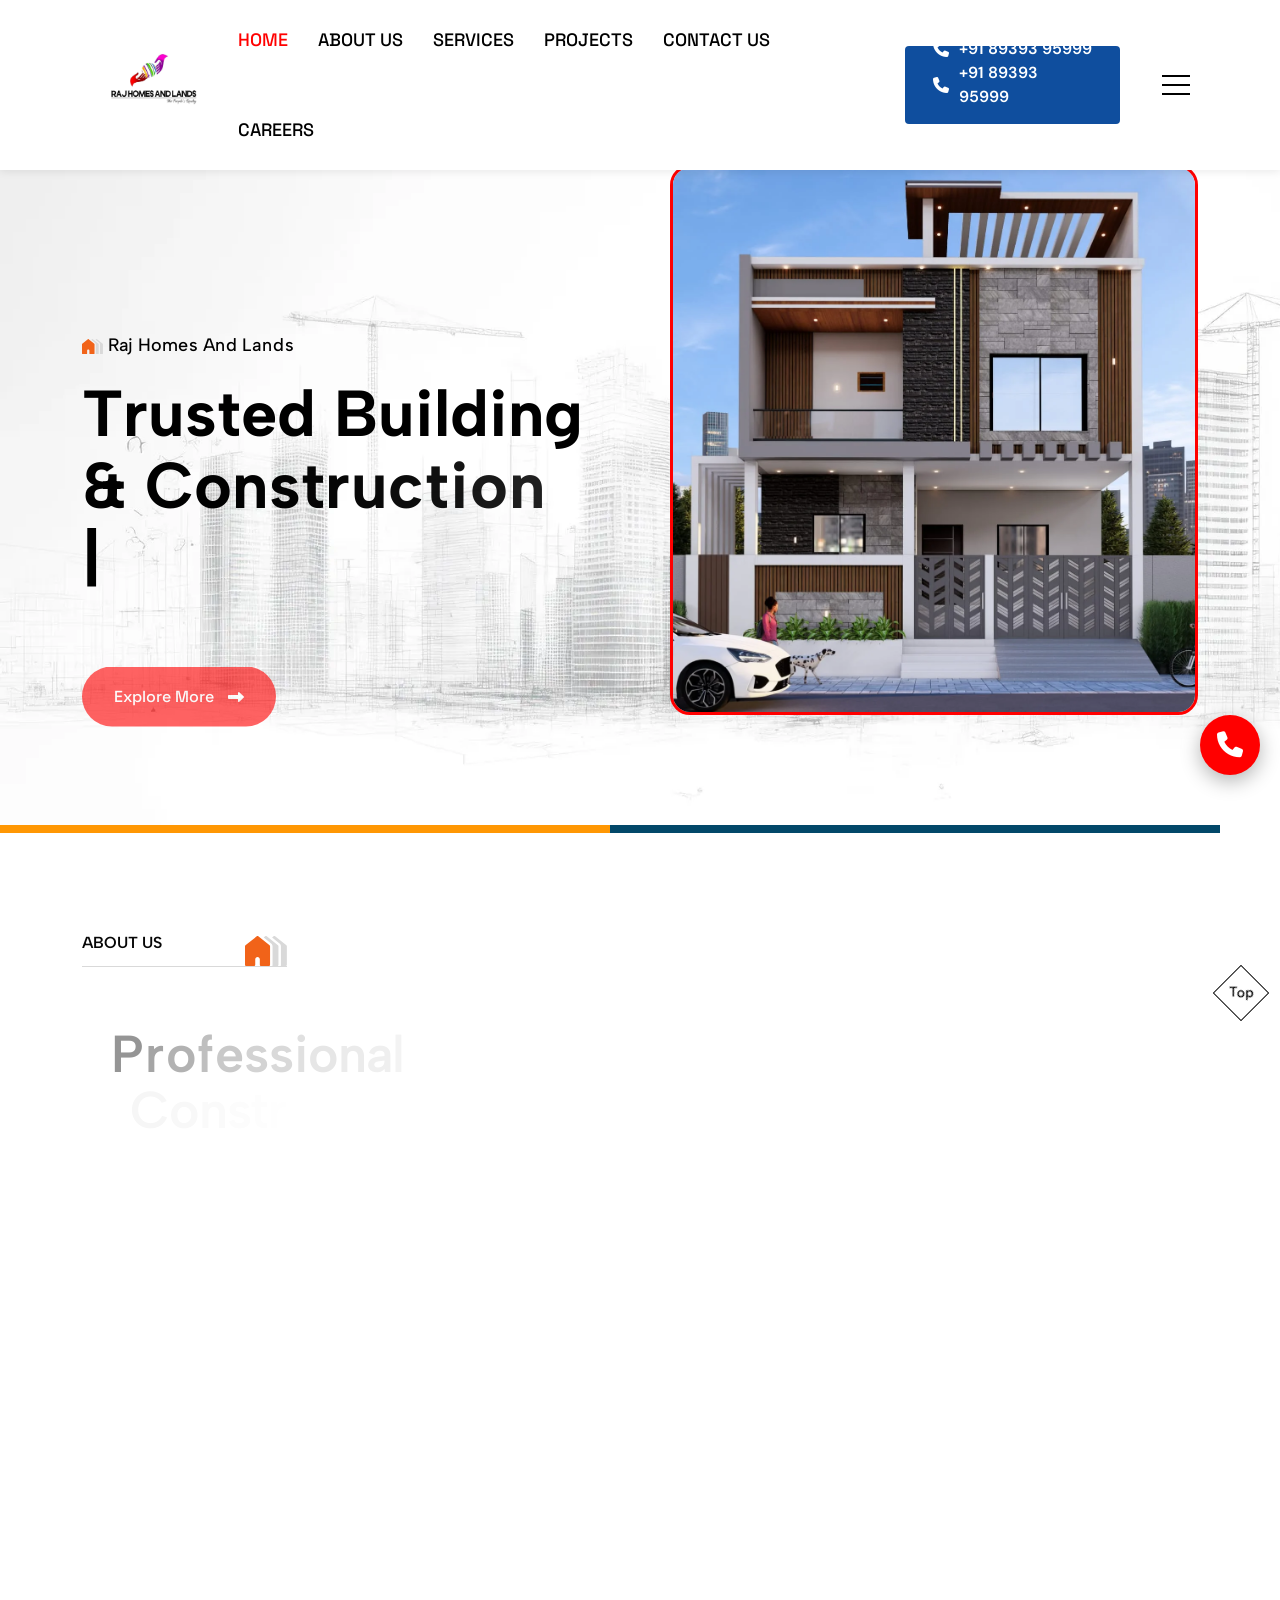
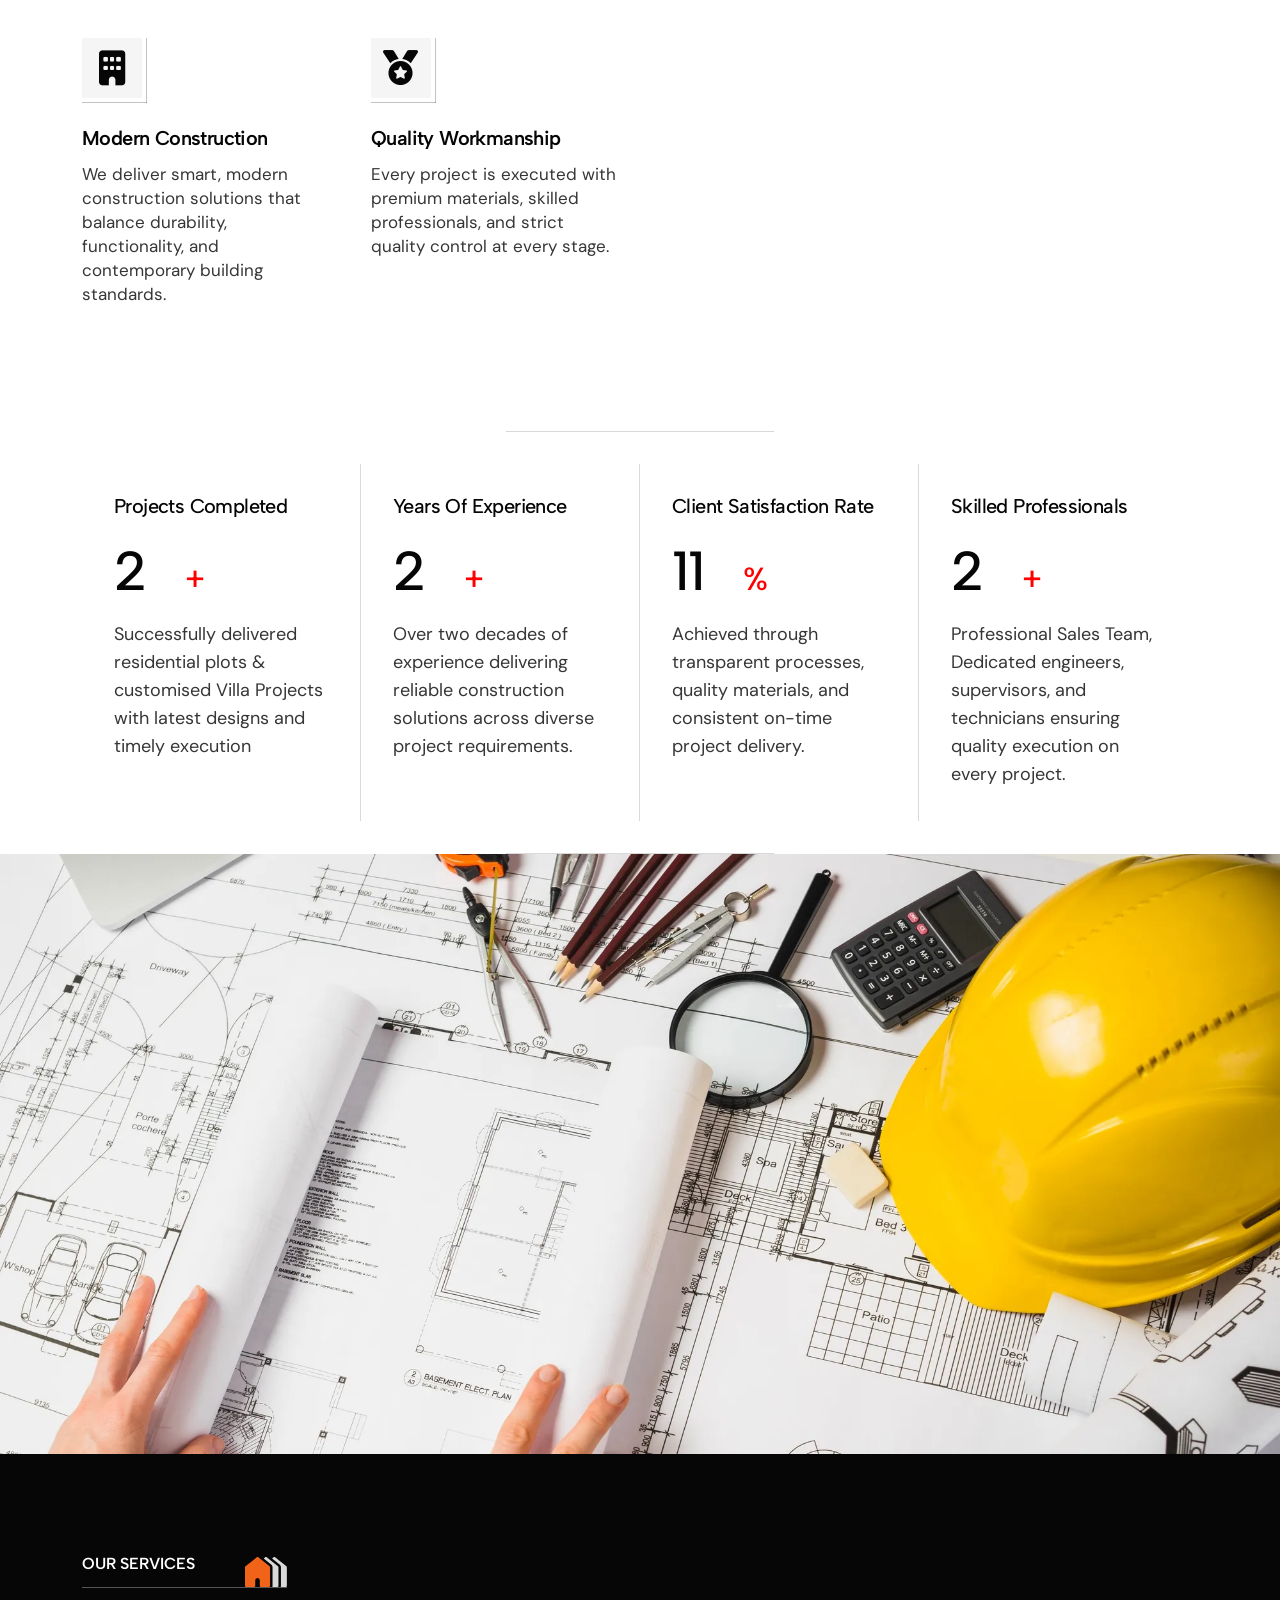
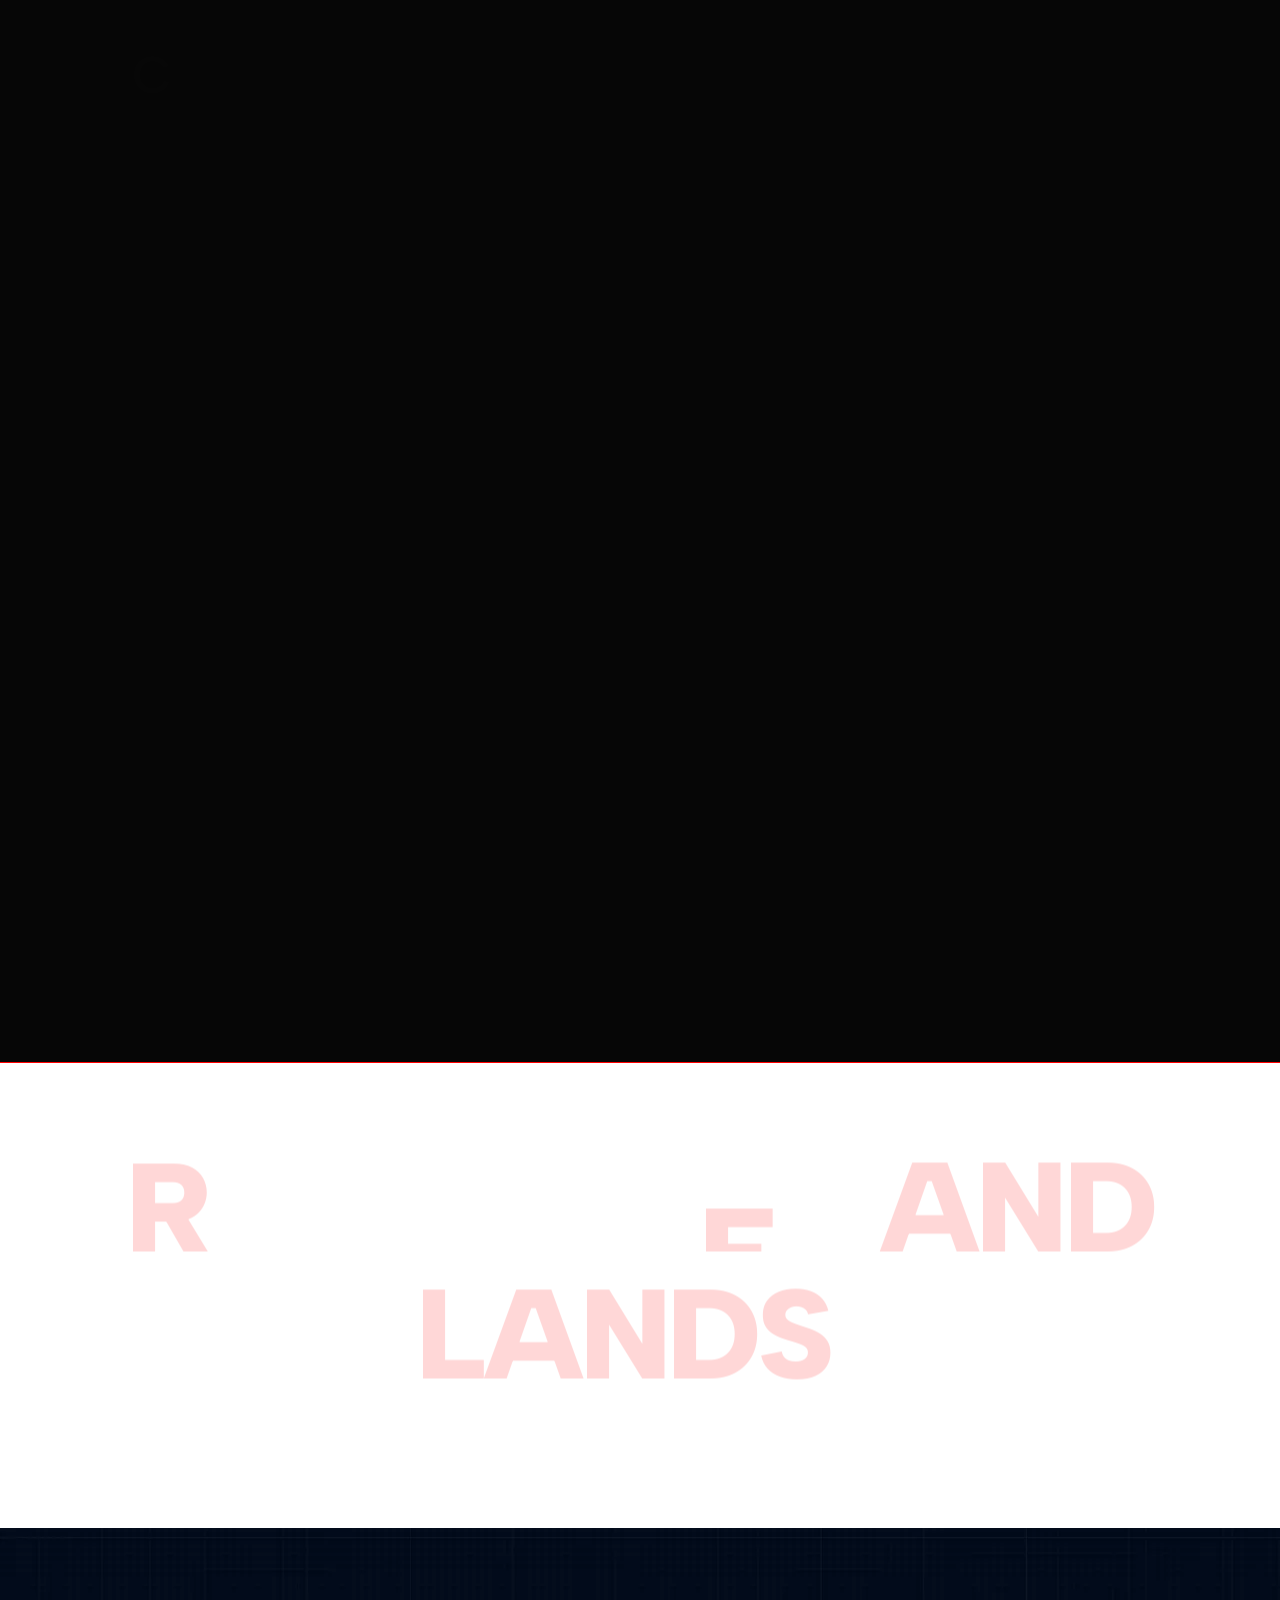
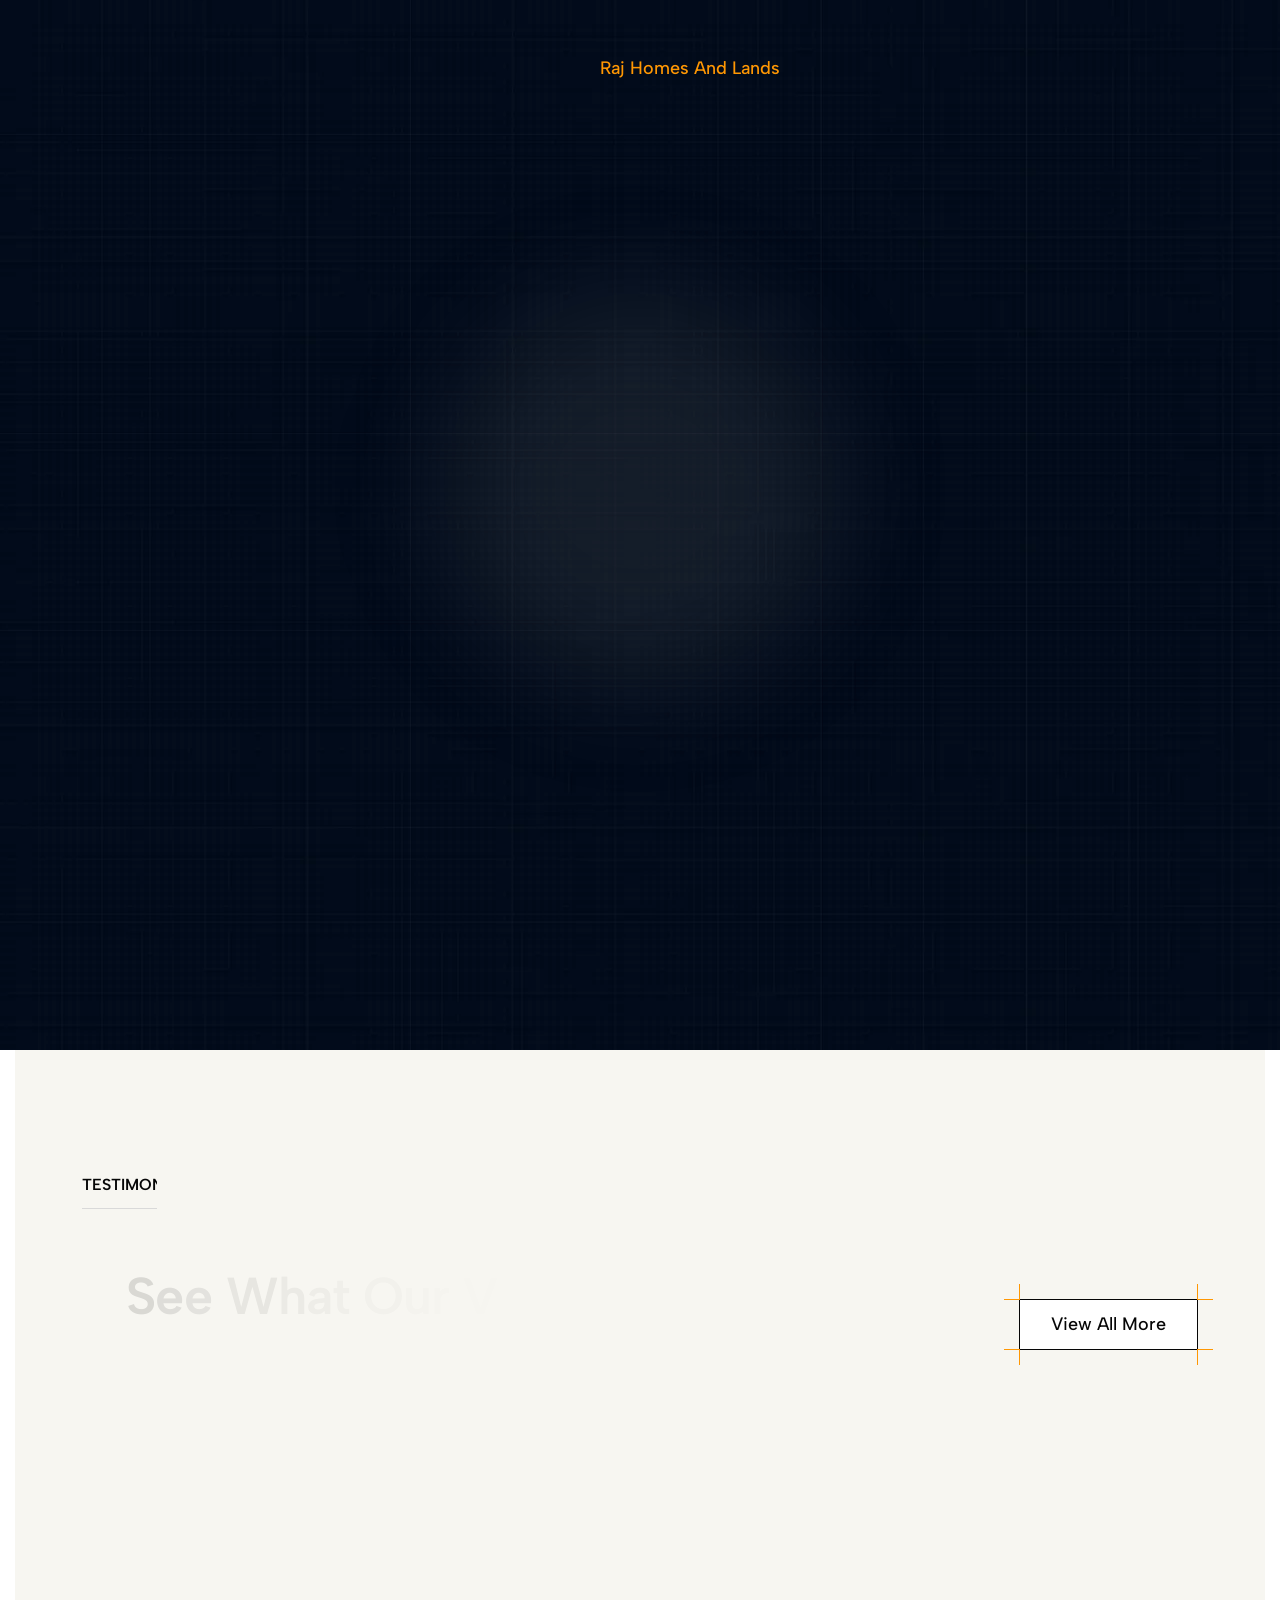
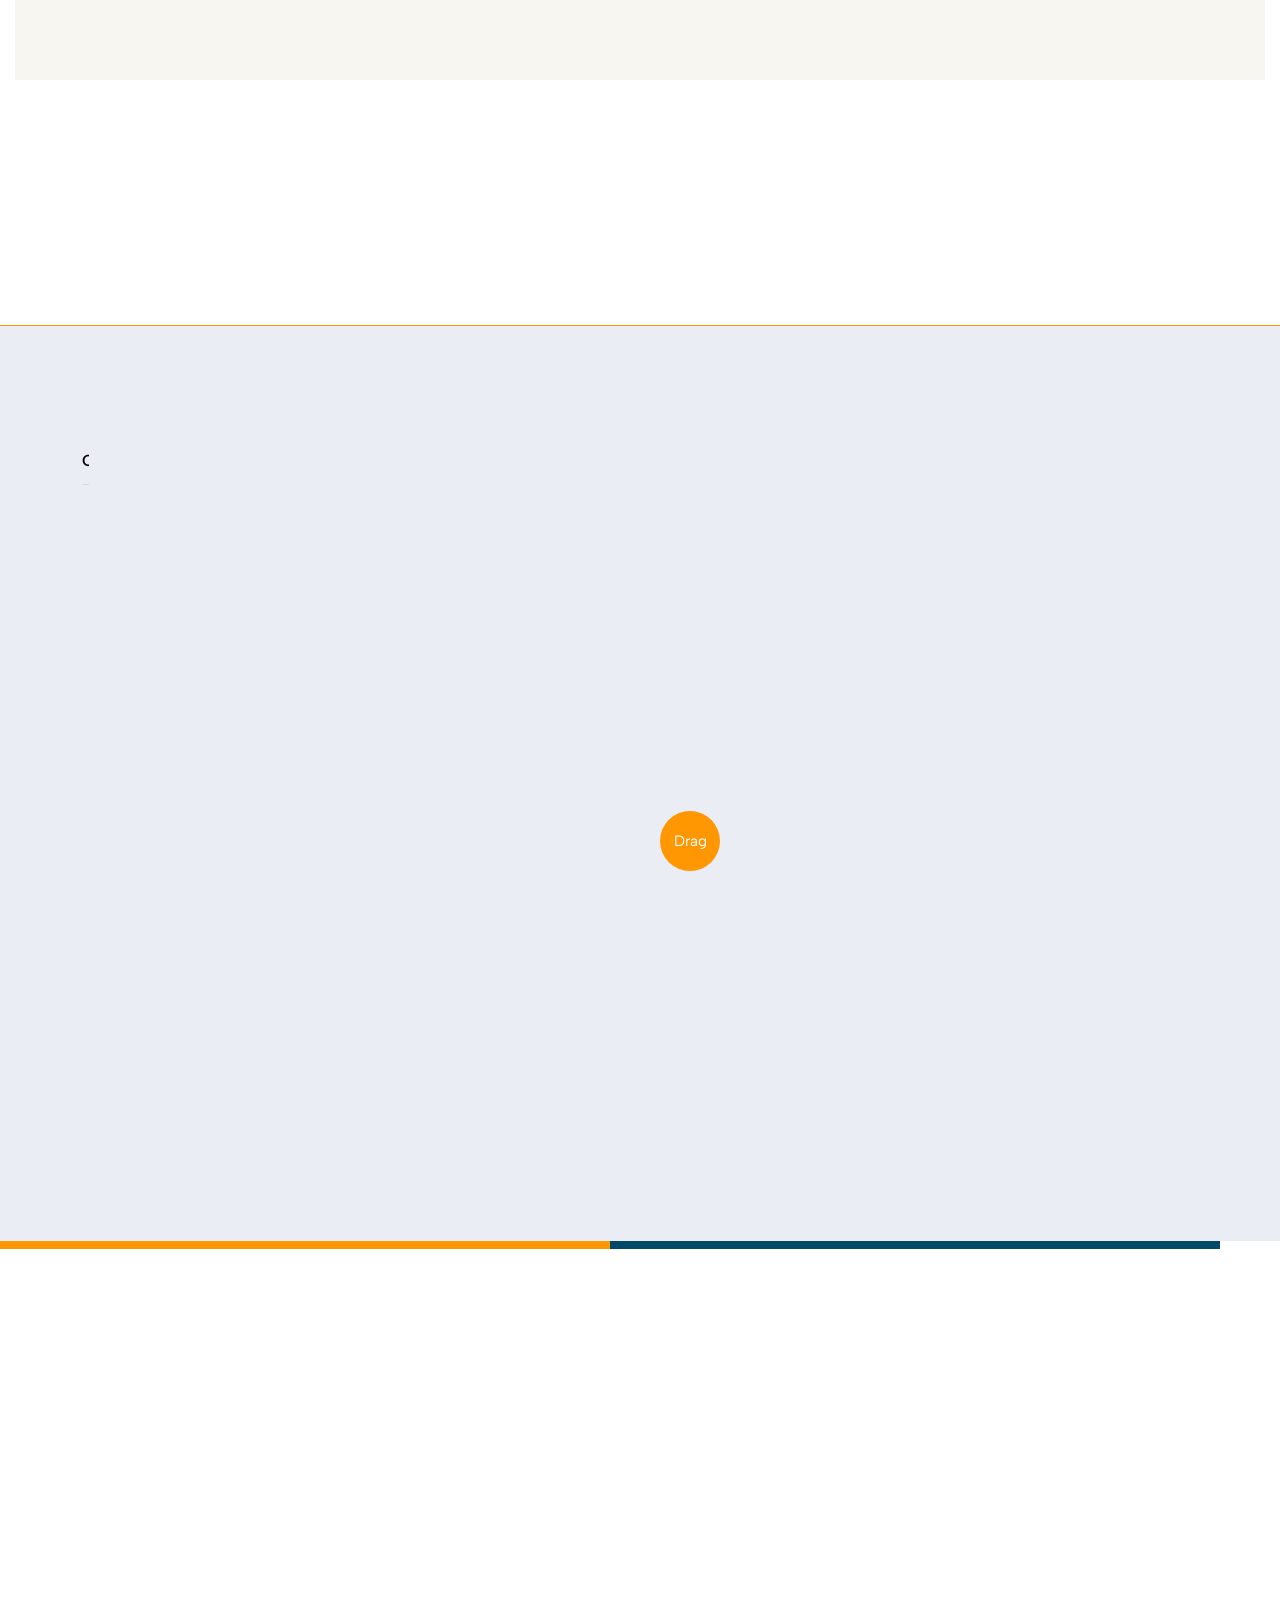
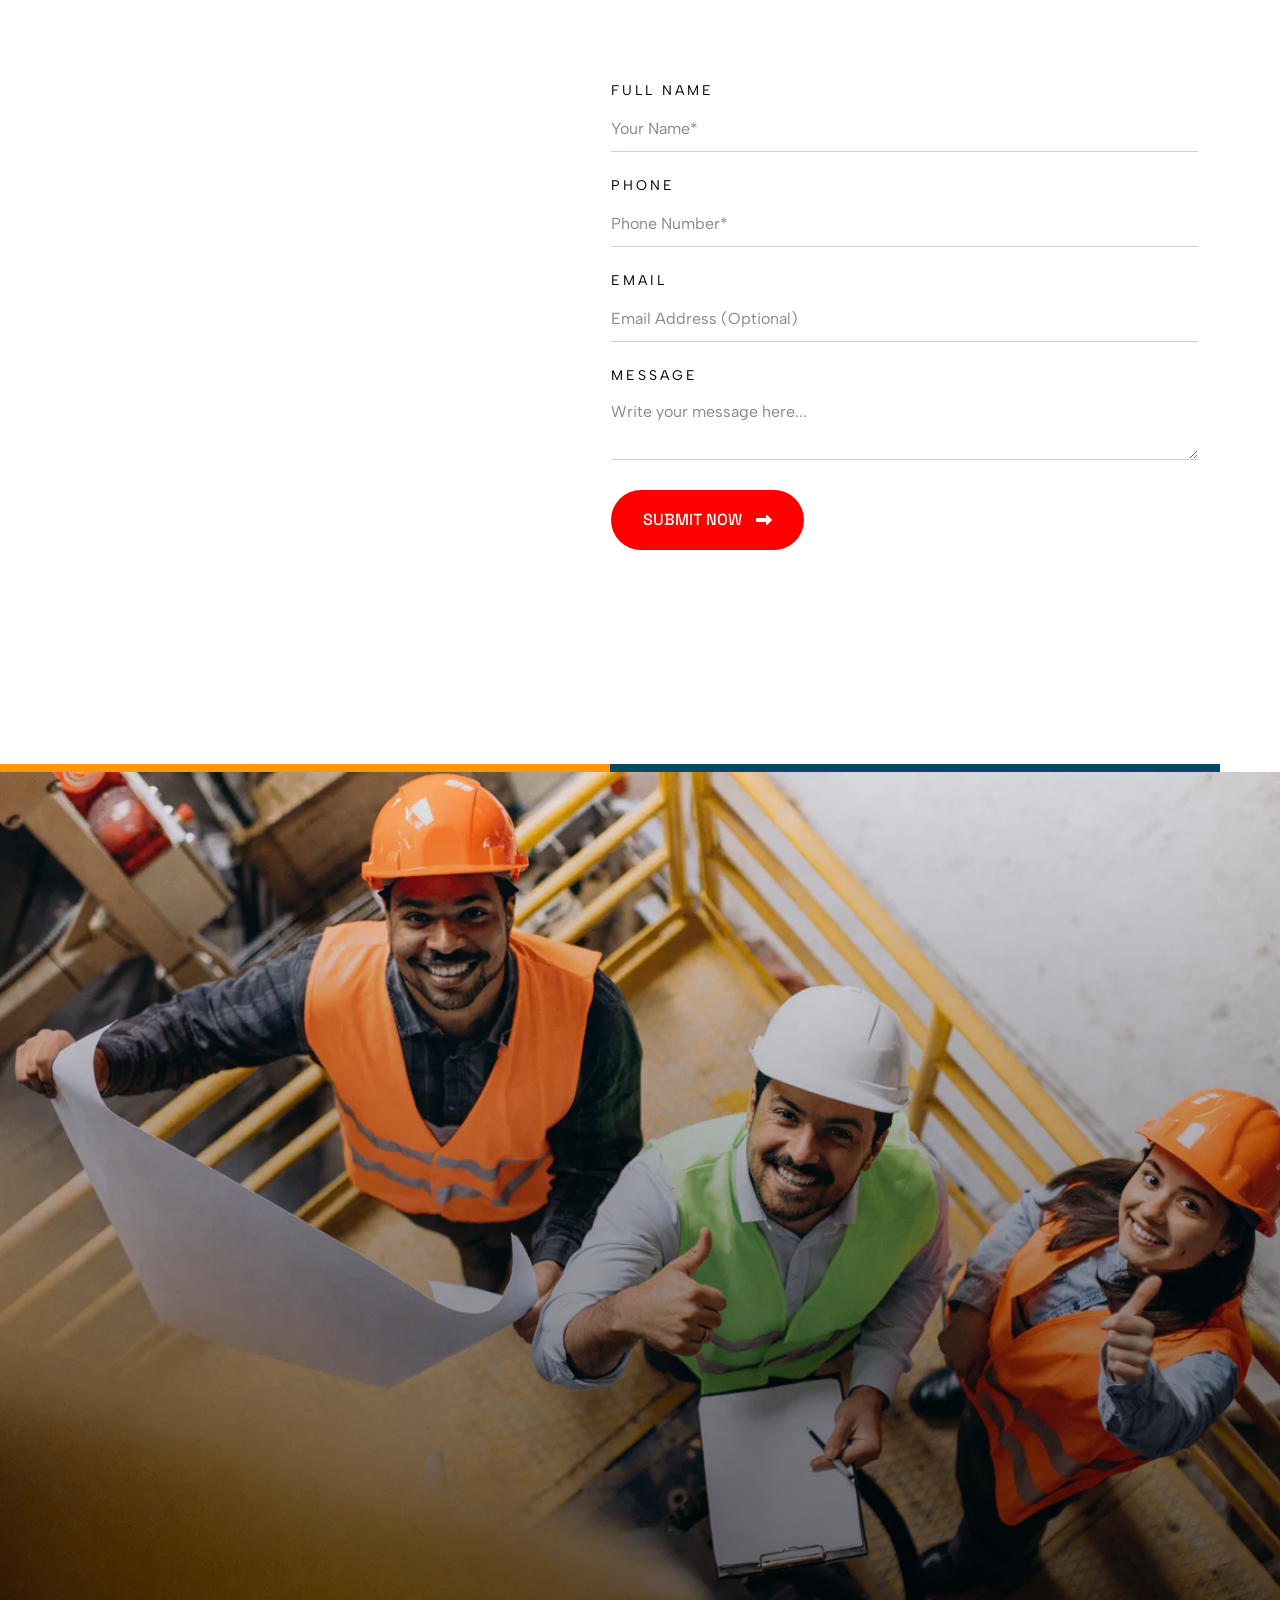
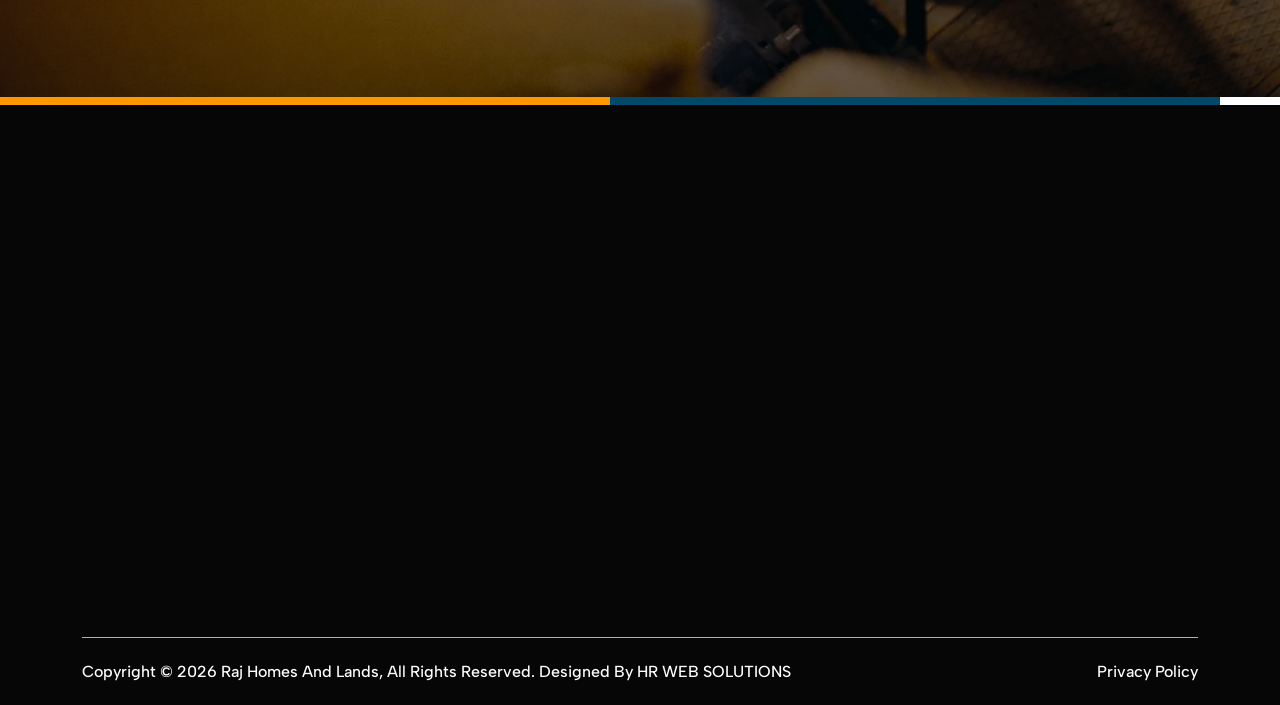
==== index.html @ f8609610 "Add files via upload" ====
<!Doctype html>
<html class="no-js" lang="zxx">
    
    <head>
        <meta charset="utf-8">
        <meta http-equiv="x-ua-compatible" content="ie=edge">
        <title>Raj Homes And Lands | Trusted Builders & Construction Company in Chennai</title>
        <meta name="description" content="Raj Homes And Lands is a trusted Chennai-based construction company offering residential, commercial, renovation, interiors, and turnkey building services with quality workmanship.">
        <meta name="keywords" content="Raj Homes And Lands, construction company in Chennai, builders in Chennai, building construction services Chennai, residential construction Chennai, commercial builders Chennai, best construction company in Chennai">
        <meta name="robots" content="index, follow">
        <meta name="viewport" content="width=device-width, initial-scale=1">
		<!-- Favicon -->
        <link rel="shortcut icon" type="image/x-icon" href="assets/img/favicon.png">
        
        <!-- SOCIAL MEDIA META -->
        <meta property="og:description" content="Raj Homes And Lands | Trusted Builders & Construction Company in Chennai">
        <meta property="og:image" content="https://hevenconstructions.com/assets/img/logo.png">
        <meta property="og:site_name" content="Raj Homes And Lands">
        <meta property="og:title" content="Raj Homes And Lands">
        <meta property="og:type" content="website">
        <meta property="og:url" content="#">

		<!-- all-CSS-link-here -->
         <link rel="stylesheet" 
href="https://cdnjs.cloudflare.com/ajax/libs/font-awesome/6.5.1/css/all.min.css">


        <link rel="stylesheet" href="style/bootstrap.min.css">
        <link rel="stylesheet" href="style/swiper-bundle.min.css">
        <link rel="stylesheet" href="style/all.min.css">
        <link rel="stylesheet" href="style/flaticon_barsi.css">
        <link rel="stylesheet" href="style/nice-select.css">
        <link rel="stylesheet" href="style/animate.css">
        <link rel="stylesheet" href="style/magnific-popup.css">
        <link rel="stylesheet" href="style/style.css">
    </head>

    <body class="bs-home-4">
        
        <div class="main-wrapper wa-fix">

            <!-- start preloader -->
             <div class="lw-preloader"> 
                <div class="lw-preloader-content">
                    <div class="bs-preloader-logo">
                        <img src="images/logo.png" style="width: auto; height: 80px;" alt="">
                    </div>
                </div>
            </div> 
            <div id="preloader">
              <img src="images/logo.png" style="width: auto; height: 120px;" alt="Loading...">
            </div> 
            <!-- end preloader


            <-- Floating Call Button -->
            <a href="tel:+91 99411 90259" class="call-btn" title="Call Now">
              <i class="fa-solid fa-phone fa-beat"></i>
            </a>

            <!-- header-start -->
            <header class="bs-header-2-area wa_sticky_header">
                <div class="container bs-container-1 bs-header-2-row d-flex align-items-center justify-content-between">
                    <!-- logo -->
                    <a href="index.html" aria-label="name" class="bs-header-logo-1">
                        <img src="images/logo.png" style="width: auto; height: 90px;" alt="">
                    </a>
                    <nav class="bs-main-navigation  d-none d-lg-block">
                        <ul id="main-nav" class="nav navbar-nav">
                            <li><a href="index.html" class="active-nav">Home</a></li>
                            <li><a href="about.html">About Us</a></li>
                            <li><a href="services.html">Services</a></li>
                            <li><a href="projects.html">Projects</a></li> 
                            <li><a href="contact-us.html">Contact Us</a></li>
                             <li>
    <a href="careers.html" class="career-btn">Careers</a>
</li>
                        </ul>
                    </nav>
                    <!-- action-link -->
                    <div class="bs-header-2-action-link d-flex align-items-center ">
                        <a href="tel:+91 89393 95999" aria-label="name" class="bs-pr-btn-3 call-nav">
                            <span class="text" style="color: white;"><i class="fa-solid fa-phone fa-bounce"></i> +91 89393 95999</span>
                            <span class="text" style="color: white;"><i class="fa-solid fa-phone fa-bounce"></i> +91 89393 95999</span>
                        </a>
                        <!-- offcanvas-btn -->
                        <button type="button" aria-label="name" class="bs-offcanvas-btn-1 offcanvas_toggle">
                            <span class="line"></span>
                            <span class="line"></span>
                            <span class="line"></span>
                        </button>
                    </div>
                </div>
            </header>
            <!-- header-end -->


            <!-- multi-section-start -->
            <!-- <div class="bs-hero-x-services-area wa-p-relative wa-fix" data-background="assets/img/hero/h3-multi-sec-bg.png">
                <div class="bs-hero-x-services-shape"></div>

            <section class="bs-hero-3-area wa-fix wa-p-relative pt-100 pb-100">
                <div class="container bs-container-1">
                    <div class="bs-hero-3-wrap">

                        <div class="bs-hero-3-content">
                            <h6 class="bs-subtitle-1 bs-hero-3-subtitle wa-split-clr wa-capitalize" data-split-delay="1s">
                                <span class="icon">
                                    <img src="assets/img/illus/subtitle-4-icon.svg" style="width: auto; height: 20px;" alt="">
                                </span>
                                &nbsp; Heven Constructions
                            </h6>
                            <h1 class="bs-h-2 bs-hero-3-title wa-split-clr wa-capitalize" data-split-delay="1s">
                                Trusted 
                                <a href="javascript:void()" style="color: var(--theme-color);">Builders</a> 
                                in Chennai
                            </h1>
                            <p class="bs-p-3 bs-hero-3-disc wow fadeInUp">As experienced builders, we deliver residential and commercial construction with strong foundations, premium materials, and on-time project execution.</p>
                            <div class="bs-hero-3-btn wow fadeInUp">
                                <a href="about.html" aria-label="name" class="bs-btn-1 text-capitalize">
                                    <span class="text">
                                        Explore More
                                    </span>
                                    <span class="icon">
                                        <i class="fa-solid fa-right-long"></i>
                                        <i class="fa-solid fa-right-long"></i>
                                    </span>
                                    <span class="shape"></span>
                                </a>
                            </div>
                        </div>

                        <div class="bs-hero-3-img wa-img-cover wa-fix">
                            <img src="assets/img/hero/h3-img-1.png" alt="">
                        </div>
                    </div>
                </div>

            </section>
            </div> -->
            <!-- hero-end -->

            
            <!-- hero-start -->
            <!-- <section class="bs-hero-1-area pt-135 pb-35 wa-p-relative wa-fix" data-background="assets/img/hero/h1-bg.png">
                <div class="bs-hero-1-bg-shape"></div>
                <div class="container bs-container-1">
                    <div class="bs-hero-1-wrap mt-30 mb-75">

                        <div class="bs-hero-1-left">
                            <h6 class="bs-subtitle-1 bs-hero-3-subtitle wa-split-clr wa-capitalize" data-split-delay="1s">
                                <span class="icon">
                                    <img src="assets/img/illus/subtitle-4-icon.svg" style="width: auto; height: 15px;" alt="">
                                </span>
                                &nbsp;&nbsp; Heven Constructions
                            </h6>
                            <h1 class="bs-h-1 bs-hero-1-title wa-split-right wa-capitalize" data-cursor="-opaque">
                                Trusted
                                <span class="bs-stroke-text">
                                    Building Construction
                                </span>
                                <span class="type-wrap">
                                    <span class="typedText"></span>
                                </span>
                            </h1>

                            <div class="btn-wrap">
                                <a href="contact-us.html" aria-label="name" class="bs-btn-1">
                                    <span class="text">
                                        Explore More
                                    </span>
                                    <span class="icon">
                                        <i class="fa-solid fa-right-long"></i>
                                        <i class="fa-solid fa-right-long"></i>
                                    </span>
                                    <span class="shape"></span>
                                </a>
                            </div>
                        </div>

                        <div class="bs-hero-1-right">
                            <div class="bs-hero-1-img wa-img-cover">
                                <img data-cursor="-opaque" src="assets/img/photos/hero-img.webp" alt="">
                            </div>
                        </div>
                    </div>
                </div>
            </section> -->
            <!-- hero-end -->

            <section class="bs-hero-1-area pt-135 pb-35 wa-p-relative wa-fix" style="background: url(images/bg.webp) no-repeat; background-size: cover; background-attachment: fixed;">
                <div class="container bs-container-1">
                    <div class="bs-hero-1-wrap mt-30 mb-75">

                        <div class="bs-hero-1-left">
                            <h6 class="bs-subtitle-1 bs-hero-3-subtitle wa-split-clr wa-capitalize" data-split-delay="1s" style="color: black;">
                                <span class="icon">
                                    <img src="images/subtitle-4-icon.svg" style="width: auto; height: 15px;" alt="">
                                </span>
                                &nbsp;&nbsp; Raj Homes And Lands
                            </h6>
                            <h1 class="bs-h-1 bs-hero-1-title wa-capitalize" data-cursor="-opaque" style="color: black;">
                                <span class="wa-split-right">Trusted
                                <!-- <span class="bs-stroke-text"> -->
                                    Building & Construction</span>
                                <!-- </span> -->
                                <br>
                                <span class="type-wrap">
                                    <span class="typedText"></span>
                                </span>
                            </h1>

                            <!-- <div class="btn-wrap">
                                <a href="contact-us.html" aria-label="name" class="bs-btn-1">
                                    <span class="text">
                                        Explore More
                                    </span>
                                    <span class="icon">
                                        <i class="fa-solid fa-right-long"></i>
                                        <i class="fa-solid fa-right-long"></i>
                                    </span>
                                    <span class="shape"></span>
                                </a>
                            </div> -->

                            <div class="bs-showcase-3-content-btn wa-fadeInUp">
                                <a href="contact-us.html" aria-label="name" class="bs-btn-1 text-capitalize">
                                    <span class="text" style="color: white">
                                        Explore More
                                    </span>
                                    <span class="icon">
                                        <i class="fa-solid fa-right-long" style="color: white"></i>
                                        <i class="fa-solid fa-right-long" style="color: white"></i>
                                    </span>
                                    <span class="shape" ></span>
                                </a>
                            </div>

                        </div>

                        <div class="bs-hero-1-right">
                            <div class="bs-hero-1-img wa-img-cover float-img">
                                <img data-cursor="-opaque" src="images/hero-img.webp" alt="" style="border-radius: 20px; border: 3px solid red;">
                            </div>
                        </div>
                    </div>
                </div>
            </section>

            <!-- footer-line -->
            <div class="bs-footer-2-marquee wa-fix">
                <div class="bs-footer-2-line">
                    <span></span>
                    <span></span>
                </div>
            </div>
            <!-- footer-line -->
            
            
            <!-- hero-start -->
            <!-- <section class="bs-hero-4-area wa-p-relative pt-0 wa-fix">
                <div class="container-fluid">
                    <div class="bs-hero-4-slider" style="display: none;">
                        <div class="bs-hero-4-slider-thum" style="display: none;">
                            <div class="swiper-container bs-h4-thum-active wa-fix">
                                <div class="swiper-wrapper">
                                </div>
                            </div>
                        </div>
                    </div>
                </div>
            </section> -->
            <!-- hero-end -->

            <!-- <div class="container-fluid">
                <div class="bs-hero-4-slider-img">
                    <div class="swiper-container bs-h4-img-active wa-fix">
                        <div class="swiper-wrapper">
                            <div class="swiper-slide">
                                <div class="bs-hero-4-slider-img-item ">
                                    <div class="main-img wa-img-cover">
                                        <img src="assets/img/hero/h4-img-1.png" alt="">
                                    </div>
                                </div>
                            </div>
                            <div class="swiper-slide">
                                <div class="bs-hero-4-slider-img-item ">
                                    <div class="main-img wa-img-cover">
                                        <img src="assets/img/hero/h4-img-2.png" alt="">
                                    </div>
                                </div>
                            </div>
                            <div class="swiper-slide">
                                <div class="bs-hero-4-slider-img-item ">
                                    <div class="main-img wa-img-cover">
                                        <img src="assets/img/hero/h4-img-3.png" alt="">
                                    </div>
                                </div>
                            </div>
                            <div class="swiper-slide">
                                <div class="bs-hero-4-slider-img-item ">
                                    <div class="main-img wa-img-cover">
                                        <img src="assets/img/hero/h4-img-4.png" alt="">
                                    </div>
                                </div>
                            </div>
                        </div>
                    </div>
                </div>
            </div> -->

            
            <!-- marquee-text-1-start -->
            <!-- <section class="bs-marquee-text-1-area wa-fix mb-20 pt-10 pb-10" style="background-color: orange;">
                <div class="bs-marquee-text-1-active">
                    <div class="bs-marquee-text-1-wrap" data-cursor="-opaque">
                        <h5 class="bs-h-1 title">Heven Constructions *</h5>
                        <h5 class="bs-h-1 title">Quality Construction Excellence *</h5>
                        <h5 class="bs-h-1 title">Trusted Building Solutions *</h5>
                        <h5 class="bs-h-1 title">Heven Constructions *</h5>
                        <h5 class="bs-h-1 title">Quality Construction Excellence *</h5>
                        <h5 class="bs-h-1 title">Trusted Building Solutions *</h5>
                    </div>
                </div>
            </section> -->
            <!-- marquee-text-1-end -->


            <!-- about-start -->
            <section class="bs-about-4-area pt-100 pb-125 wa-fix">
                <div class="container bs-container-2">
                    <h5 class="bs-subtitle-4 ">
                        <span class="text">About Us</span>
                        <span class="icon">
                            <img src="images/subtitle-4-icon.svg" alt="">
                        </span>
                    </h5>

                    <div class="bs-about-4-wrap">

                        <!-- left-content -->
                        <div class="bs-about-4-content">
                            <h2 class="bs-sec-title-4 title wa-split-right wa-capitalize" data-cursor="-opaque">Professional Construction Services Across <span style="color: red;">Chennai</span> </h2>

                            <div class="inner-div">
                                <p class="bs-p-4 disc wa-fadeInUp">At Raj Homes and Lands, we deliver high-quality residential and commercial projects with strong foundations, skilled workmanship, and a firm commitment to timely completion, ensuring transparent communication, premium materials, strict quality standards, customer satisfaction, and long-term structural durability in every project we undertake.</p>
                                <div class="btn-wrap wa-fadeInUp">
                                    <a href="about.html" aria-label="name" class="bs-pr-btn-2">
                                        <span class="text" data-back="Know About Us" data-front="Know About Us"></span>
                                        <span class="line-1"></span>
                                        <span class="line-2"></span>
                                        <span class="box box-1"></span>
                                        <span class="box box-2"></span>
                                        <span class="box box-3"></span>
                                        <span class="box box-4"></span>
                                    </a>
                                </div>
                            </div>
    
                            <div class="illus wa-clip-left-right">
                                <img src="images/a4-illus-1.webp" alt="">
                            </div>
    
                            <!-- feature -->
                            <div class="bs-about-4-feature">
    
                                <!-- single -->
                                <div class="bs-about-4-feature-single wow fadeInRight">
                                    <div class="item-icon">
                                       <i class="fa-solid fa-building"></i>

                                    </div>
                                    <h4 class="bs-h-4 item-title">
                                        <a href="javascript:void()" aria-label="name">Modern Construction</a>
                                    </h4>
                                    <p class="bs-p-4 item-disc">We deliver smart, modern construction solutions that balance durability, functionality, and contemporary building standards.</p>
                                </div>
    
                                <!-- single -->
                                <div class="bs-about-4-feature-single wow fadeInRight" data-wow-delay=".2s">
                                    <div class="item-icon">
                                        <i class="fa-solid fa-medal"></i>

                                    </div>
                                    <h4 class="bs-h-4 item-title">
                                        <a href="javascript:void()" aria-label="name">Quality Workmanship</a>
                                    </h4>
                                    <p class="bs-p-4 item-disc">Every project is executed with premium materials, skilled professionals, and strict quality control at every stage.</p>
                                </div>
    
                            </div>
                        </div>
                        
                        <div class="bs-about-4-right">

                            <div class="bs-about-4-img wa-fix wa-img-cover wa-clip-left-right">
                                <img class="wa-parallax-img" src="images/about-main-01.webp" alt="">
                            </div>

                            <div class="illus-2">
                                <img  src="assets/img/about/a4-illus-2.png" alt="">
                            </div>
                        </div>
                    </div>
                </div>
            </section>
            <!-- about-end -->

            <!-- Counter -->
            <section class="bs-core-feature-5-area">
                <div class="container bs-container-2">
                    <div class="bs-core-feature-4-line wa-scaleXInUp"></div>
                    <div class="bs-core-feature-4-wrap has-5">
                    
                        <!-- single-item -->
                        <div class="bs-core-feature-4-item wow fadeInRight">
                            <h4 class="bs-h-4 item-title">
                                Projects Completed
                            </h4>
                            <h5 class="bs-h-4 item-counter" data-cursor="-opaque">
                                <span class="counter wa-counter">20</span>
                                &nbsp;+
                            </h5>
                            <p class="bs-p-4 item-disc">
                               Successfully delivered residential plots & customised Villa Projects with latest designs and timely execution
                            </p>
                        </div>
                    
                        <!-- single-item -->
                        <div class="bs-core-feature-4-item wow fadeInRight" data-wow-delay="0.2s">
                            <h4 class="bs-h-4 item-title">
                                Years of Experience
                            </h4>
                            <h5 class="bs-h-4 item-counter" data-cursor="-opaque">
                                <span class="counter wa-counter">15 </span>
                                &nbsp;+
                            </h5>
                            <p class="bs-p-4 item-disc">
                                Over two decades of experience delivering reliable construction solutions across diverse project requirements.
                            </p>
                        </div>
                    
                        <!-- single-item -->
                        <div class="bs-core-feature-4-item wow fadeInRight" data-wow-delay="0.4s">
                            <h4 class="bs-h-4 item-title">
                                Client Satisfaction Rate
                            </h4>
                            <h5 class="bs-h-4 item-counter" data-cursor="-opaque">
                                <span class="counter wa-counter">99 </span>
                                &nbsp;%
                            </h5>
                            <p class="bs-p-4 item-disc">
                                Achieved through transparent processes, quality materials, and consistent on-time project delivery.
                            </p>
                        </div>
                    
                        <!-- single-item (CHANGED CONTENT) -->
                        <div class="bs-core-feature-4-item wow fadeInRight" data-wow-delay="0.6s">
                            <h4 class="bs-h-4 item-title">
                                Skilled Professionals
                            </h4>
                            <h5 class="bs-h-4 item-counter" data-cursor="-opaque">
                                <span class="counter wa-counter">15 </span>
                                &nbsp;+
                            </h5>
                            <p class="bs-p-4 item-disc">
                               Professional Sales Team, Dedicated engineers, supervisors, and technicians ensuring quality execution on every project.
                            </p>
                        </div>
                    
                    </div>
                    <div class="bs-core-feature-4-line wa-scaleXInUp"></div>
                </div>
            </section>


            <!-- video-start -->
            <section class="bs-video-4-area">
                <div class="bs-video-4-content wa-p-relative wa-fix wa-img-cover">
                    <img class="wa-parallax-img" src="images/bg-001.webp" alt="">

                    <!-- <div class="bs-video-4-text">
                        <div class="bs-video-4-marquee-active">
                            <h4 class="bs-h-1 bs-video-4-text-item wa-split-text">Heven Construction </h4>
                        </div>
                    </div> -->
                </div>
            </section>
            <!-- video-end -->


            <!-- services-start -->
            <section class="bs-services-4-area pt-100 wa-fix" data-background="assets/img/services/s4-bg.png">
                <!-- <div class="bs-services-4-img wa-fix wa-img-cover wa-slideInLeft">
                    <img src="assets/img/photos/side-service.jpg" alt="">
                </div> -->
                <div class="container bs-container-2">
                    <h5 class="bs-subtitle-4 bs-services-4-subtitle">
                        <span class="text">Our Services</span>
                        <span class="icon">
                            <img src="images/subtitle-4-icon.svg" alt="">
                        </span>
                    </h5>

                    <div class="bs-services-4-wrap">
                        <!-- left-content -->
                        <div class="bs-services-4-content">
                            <h2 class="bs-sec-title-4 title wa-split-right wa-capitalize" data-cursor="-opaque">Complete <span style="color: red;">Construction</span> Solutions</h2>
                            <p class="bs-p-4 disc wa-fadeInUp">We offer complete construction solutions including residential, apartment, and commercial construction, renovation and remodeling, interior designing, and modular kitchens, delivering quality workmanship, durable materials, transparent execution, and timely project completion to meet diverse client requirements efficiently.</p>
                            <!-- <div class="btn-wrap wa-fadeInUp">
                                <a href="javascript:void()" aria-label="name" class="bs-pr-btn-2">
                                    <span class="text" data-back="Know More" data-front="Know More"></span>
                                    <span class="line-1"></span>
                                    <span class="line-2"></span>
                                    <span class="box box-1"></span>
                                    <span class="box box-2"></span>
                                    <span class="box box-3"></span>
                                    <span class="box box-4"></span>
                                </a>
                            </div> -->
                            <div class="bs-about-1-content">
                                <div class="btn-wrap wa-fadeInRight">
                                    <a href="services.html" aria-label="name" class="bs-btn-1">
                                        <span class="text" style="color: white;">
                                            Know More
                                        </span>
                                        <span class="icon">
                                            <i class="fa-solid fa-right-long"></i>
                                            <i class="fa-solid fa-right-long"></i>
                                        </span>
                                    
                                        <span class="shape"></span>
                                    </a>
                                </div>
                            </div>
                        </div>

                        <!-- right-item -->
                        <div class="bs-services-4-item wa-fadeInRight">

                            <!-- single-item -->
                            <div class="bs-services-4-item-single wa-bg-default active" data-background="assets/img/services/s4-card-bg.png">
                                <div class="active-content">
                                    <h4 class="bs-h-1 title">
                                        <a href="javascript:void()" aria-label="name" class="wa-line-limit has-line-2">Residential <br>Plots</a>
                                    </h4>
                                    <div class="main-img wa-fix wa-img-cover">
                                        <img src="images/service-01.webp" alt="">
                                    </div>
                                    <p class="bs-p-4 disc wa-line-limit has-line-3">We offer premium residential plot services with clear legal documentation, well-planned layouts, prime locations, transparent processes, and timely registration support—ensuring secure investments and long-term value for our customers.</p>
                                </div>
                                <div class="default-content">
                                    <div class="img-2 wa-fix wa-img-cover">
                                        <img src="images/service-01.webp" alt="">
                                    </div>
                                    <h4 class="bs-h-1 title-2 wa-line-limit has-line-1">
                                        Residential Plots
                                    </h4>
                                </div>
                            </div>

                            <!-- single-item -->
                            <div class="bs-services-4-item-single wa-bg-default" data-background="assets/img/services/s4-card-bg.png">
                                <div class="active-content">
                                    <h4 class="bs-h-1 title">
                                        <a href="javascript:void()" aria-label="name" class="wa-line-limit has-line-2">Villas <br>Construction</a>
                                    </h4>
                                    <div class="main-img wa-fix wa-img-cover">
                                        <img src="images/image_6.png" alt="">
                                    </div>
                                    <p class="bs-p-4 disc wa-line-limit has-line-3">End-to-end apartment construction including planning, structure, safety compliance, quality finishing, and timely delivery of durable buildings.</p>
                                </div>
                                <div class="default-content">
                                    <div class="img-2 wa-fix wa-img-cover">
                                        <img src="images/image_6.png" alt="">
                                    </div>
                                    <h4 class="bs-h-1 title-2 wa-line-limit has-line-1">
                                        Villas Construction
                                    </h4>
                                </div>
                            </div>

                            <!-- single-item -->
                            <div class="bs-services-4-item-single wa-bg-default" data-background="assets/img/services/s4-card-bg.png">
                                <div class="active-content">
                                    <h4 class="bs-h-1 title">
                                        <a href="javascript:void()" aria-label="name" class="wa-line-limit has-line-2">Farm  <br>  Lands</a>
                                    </h4>
                                    <div class="main-img wa-fix wa-img-cover">
                                        <img src="images/svg-developers-farm-lands-in-Hyderabad.png" alt="">
                                    </div>
                                    <p class="bs-p-4 disc wa-line-limit has-line-3">We deliver commercial construction for offices and complexes, focusing on structural strength, efficient layouts, quality execution.</p>
                                </div>
                                <div class="default-content">
                                    <div class="img-2 wa-fix wa-img-cover">
                                        <img src="images/svg-developers-farm-lands-in-Hyderabad.png" alt="">
                                    </div>
                                    <h4 class="bs-h-1 title-2 wa-line-limit has-line-1">
                                        Farm Lands
                                    </h4>
                                </div>
                            </div>

                            <!-- single-item -->
                            <!-- <div class="bs-services-4-item-single wa-bg-default" data-background="assets/img/services/s4-card-bg.png">
                                <div class="active-content">
                                    <h4 class="bs-h-1 title">
                                        <a href="javascript:void()" aria-label="name" class="wa-line-limit has-line-2">Renovation & <br>Remodeling</a>
                                    </h4>
                                    <div class="main-img wa-fix wa-img-cover">
                                        <img src="assets/img/photos/service-04.webp" alt="">
                                    </div>
                                    <p class="bs-p-4 disc wa-line-limit has-line-3">Upgrade existing spaces through renovation and remodeling, improving structure, layouts, finishes, functionality, with professional execution standards.</p>
                                </div>
                                <div class="default-content">
                                    <div class="img-2 wa-fix wa-img-cover">
                                        <img src="assets/img/photos/service-04.webp" alt="">
                                    </div>
                                    <h4 class="bs-h-1 title-2 wa-line-limit has-line-1">
                                        Renovation & Remodeling
                                    </h4>
                                </div>
                            </div> -->

                            <!-- single-item -->
                            <div class="bs-services-4-item-single wa-bg-default " data-background="assets/img/services/s4-card-bg.png">
                                <div class="active-content">
                                    <h4 class="bs-h-1 title">
                                        <a href="javascript:void()" aria-label="name" class="wa-line-limit has-line-2">Interior <br>Designing</a>
                                    </h4>
                                    <div class="main-img wa-fix wa-img-cover">
                                        <img src="images/service-05.webp" alt="">
                                    </div>
                                    <p class="bs-p-4 disc wa-line-limit has-line-3">Customized interior designing services enhance aesthetics, comfort, and usability through smart planning, quality materials, skilled execution.</p>
                                </div>
                                <div class="default-content">
                                    <div class="img-2 wa-fix wa-img-cover">
                                        <img src="images/service-05.webp" alt="">
                                    </div>
                                    <h4 class="bs-h-1 title-2 wa-line-limit has-line-1">
                                        Interior Designing
                                    </h4>
                                </div>
                            </div>

                            <!-- single-item -->
                            <!-- <div class="bs-services-4-item-single wa-bg-default " data-background="assets/img/services/s4-card-bg.png">
                                <div class="active-content">
                                    <h4 class="bs-h-1 title">
                                        <a href="javascript:void()" aria-label="name" class="wa-line-limit has-line-2">Modular
                                        <br>Kitchen</a>
                                    </h4>
                                    <div class="main-img wa-fix wa-img-cover">
                                        <img src="assets/img/photos/service-06.webp" alt="">
                                    </div>
                                    <p class="bs-p-4 disc wa-line-limit has-line-3">Modern modular kitchens designed for efficiency, storage, and style, using durable materials, precise installation, functional layouts.</p>
                                </div>
                                <div class="default-content">
                                    <div class="img-2 wa-fix wa-img-cover">
                                        <img src="assets/img/photos/service-06.webp" alt="">
                                    </div>
                                    <h4 class="bs-h-1 title-2 wa-line-limit has-line-1">
                                        Modular Kitchen
                                    </h4>
                                </div>
                            </div> -->

                        </div>
                    </div>
                </div>
            </section>
            <!-- services-end -->


            <!-- Expertise Start -->
            <section class="bs-expertise-4-area wa-fix pt-20" style="border-top: 1px solid red;">
                <div class="container bs-container-2">

                    <div class="bs-expertise-4-wrap">
                        <h3 class="bs-h-4 bs-expertise-4-title">
                            <span class="wa-split-up wa-capitalize-hidden">Raj Homes</span> And Lands
                            <span class="wa-split-up wa-capitalize-hidden" data-split-delay="1s"></span>
                        </h3>

                        <div class="bs-expertise-4-box" txa-matter-scene="true">

                            <div class="single-tag" txa-matter-item>
                                <span class="single-tag-item bs-p-4" >
                                    <span class="icon has-clr-2">
                                   <i class="fa-solid fa-check"></i>

                                    </span>
                                    <span class="text">Residential Plots</span>
                                </span>
                            </div>

                            <div class="single-tag" txa-matter-item>
                                <span class="single-tag-item bs-p-4">
                                    <span class="text">Villa Construction</span>
                                    <span class="icon has-clr-3">
                                    <i class="fa-solid fa-check"></i>

                                    </span>
                                </span>
                            </div>

                            <div class="single-tag" txa-matter-item>
                                <span class="single-tag-item bs-p-4">
                                    <span class="icon has-clr-4">
                                          <i class="fa-solid fa-check"></i>
                                    </span>
                                    <span class="text">Farm Land</span>
                                </span>
                            </div>

                            <!-- <div class="single-tag" txa-matter-item>
                                <span class="single-tag-item bs-p-4">
                                    <span class="text">Renovation & Remodeling</span>
                                    <span class="icon has-clr-2">
                                        <i class="flaticon-check flaticon"></i>
                                    </span>
                               </span>
                            </div> -->

                            <div class="single-tag" txa-matter-item>
                                <span class="single-tag-item bs-p-4">
                                    <span class="text">Interior Designing</span>
                                    <span class="icon has-clr-3">
                                        <i class="fa-solid fa-check"></i>
                                    </span>  
                               </span>
                            </div>

                            <!-- <div class="single-tag" txa-matter-item>
                                <span class="single-tag-item bs-p-4">
                                    <span class="icon has-clr-4">
                                        <i class="flaticon-check flaticon"></i>
                                    </span>
                                    <span class="text">Modular Kitchen</span>
                               </span>
                            </div> -->
    
                         </div>
                    </div>

                </div>
            </section>
            <!-- expertise-end -->


           <!-- services-start -->
            <div class="bs-hero-x-services-area wa-p-relative wa-fix" data-background="images/h3-multi-sec-bg.webp">
            <div class="bs-hero-x-services-shape"></div>
            <section class="bs-services-3-area pt-40 pb-50">
                <div class="container bs-container-1">

                    <!-- section-title -->
                    <div class="bs-services-3-sec-title mb-40 text-center">
                        <h6 class="bs-subtitle-1 ">
                            <span class="icon">
                                <img src="assets/img/illus/subtitle-4-icon-2.svg" style="width: auto; height: 15px;" alt="">
                            </span>
                            <span class="text wa-split-clr wa-capitalize">
                               Raj Homes And Lands
                            </span>
                        </h6>
                        <h2 class="bs-sec-title-3  wa-split-right wa-capitalize" data-cursor="-opaque">Why <span style="color:red;"> Choose Us ?</span></h2>
                    </div>

                    <!-- card -->
                    <div class="bs-services-3-wrap mb-70">

                        <!-- single-card -->
                        <div class="bs-services-3-card wa-fadeInUp" data-wow-delay="0.2s">
                            <div class="card-icon">
                            <i class="fa-solid fa-helmet-safety"></i>
                            </div>
                            <h5 class="bs-h-2 card-title">
                                <a href="services.html" aria-label="name">15+ Years of Expertise</a>
                            </h5>
                            <p class="bs-p-1 card-disc">Delivering trusted construction services backed by proven industry experience.</p>
                            <a href="services.html" aria-label="name" class="card-btn wa-magnetic-btn">
                                <i class="fa-solid fa-right-long"></i>
                            </a>
                            <h5 class="bs-h-2 card-number">1</h5>
                        </div>

                        <!-- single-card -->
                        <div class="bs-services-3-card wa-fadeInUp" data-wow-delay="0.4s">
                            <div class="card-icon">
                            <i class="fa-solid fa-screwdriver-wrench"></i>
                            </div>
                            <h5 class="bs-h-2 card-title">
                                <a href="services.html" aria-label="name">End-to-End Solutions</a>
                            </h5>
                            <p class="bs-p-1 card-disc">From planning to completion, we manage every construction stage.</p>
                            <a href="services.html" aria-label="name" class="card-btn wa-magnetic-btn">
                                <i class="fa-solid fa-right-long"></i>
                            </a>
                            <h5 class="bs-h-2 card-number">2</h5>
                        </div>

                        <!-- single-card -->
                        <div class="bs-services-3-card wa-fadeInUp" data-wow-delay="0.6s">
                            <div class="card-icon">
                                <i class="fa-solid fa-shield-halved"></i>
                            </div>
                            <h5 class="bs-h-2 card-title">
                                <a href="services.html" aria-label="name">Quality & Transparency</a>
                            </h5>
                            <p class="bs-p-1 card-disc">Premium materials and honest communication ensure lasting client trust.</p>
                            <a href="services.html" aria-label="name" class="card-btn wa-magnetic-btn">
                                <i class="fa-solid fa-right-long"></i>
                            </a>
                            <h5 class="bs-h-2 card-number">3</h5>
                        </div>

                        <!-- single-card -->
                        <div class="bs-services-3-card wa-fadeInUp" data-wow-delay="0.8s">
                            <div class="card-icon">
                               <i class="fa-solid fa-award"></i>
                            </div>
                            <h5 class="bs-h-2 card-title">
                                <a href="services.html" aria-label="name">Service Excellence</a>
                            </h5>
                            <p class="bs-p-1 card-disc">Delivering reliable construction with professional execution & care.</p>
                            <a href="services.html" aria-label="name" class="card-btn wa-magnetic-btn">
                                <i class="fa-solid fa-right-long"></i>
                            </a>
                            <h5 class="bs-h-2 card-number">4</h5>
                        </div>

                        <!-- single-card -->
                        <div class="bs-services-3-card wa-fadeInUp" data-wow-delay="0.10s">
                            <div class="card-icon">
                                <i class="fa-solid fa-clock"></i>
                            </div>
                            <h5 class="bs-h-2 card-title">
                                <a href="services.html" aria-label="name">On-Time Project Delivery</a>
                            </h5>
                            <p class="bs-p-1 card-disc">We complete every project within committed timelines.</p>
                            <a href="services.html" aria-label="name" class="card-btn wa-magnetic-btn">
                                <i class="fa-solid fa-right-long"></i>
                            </a>
                            <h5 class="bs-h-2 card-number">5</h5>
                        </div>

                        <!-- single-card -->
                        <div class="bs-services-3-card wa-fadeInUp" data-wow-delay="0.12s">
                            <div class="card-icon">
                         <i class="fa-solid fa-certificate"></i>
                            </div>
                            <h5 class="bs-h-2 card-title">
                                <a href="services.html" aria-label="name">Quality Standards</a>
                            </h5>
                            <p class="bs-p-1 card-disc">Ensuring strong, durable, and high-quality construction work.</p>
                            <a href="services.html" aria-label="name" class="card-btn wa-magnetic-btn">
                                <i class="fa-solid fa-right-long"></i>
                            </a>
                            <h5 class="bs-h-2 card-number">6</h5>
                        </div>

                    </div>

                    <!-- all-btn -->
                    <div class="bs-services-3-all-btn text-center wa-fadeInUp">
                        <a href="services.html" aria-label="name" class="bs-btn-1 text-capitalize">
                            <span class="text">
                                Know More
                            </span>
                            <span class="icon">
                                <i class="fa-solid fa-right-long"></i>
                                <i class="fa-solid fa-right-long"></i>
                            </span>
                            <span class="shape" ></span>
                        </a>
                    </div>


                </div>
            </section>
            </div>
            <!-- services-end -->



            <!-- testimonial-start -->
            <section class="bs-testimonial-4-area wa-fix wa-p-relative pt-125 pb-100">

                <div class="bs-testimonial-4-bg" data-background="assets/img/testimonial/t4-bg.png"></div>

                <div class="container bs-container-2">
                    <div class="bs-testimonial-4-content">
                        <h5 class="bs-subtitle-4 ">
                            <span class="text">testimonial</span>
                            <span class="icon">
                                <img src="assets/img/illus/subtitle-4-icon.svg" alt="">
                            </span>
                        </h5>
                        <div class="inner-div">
                            <h2 class="bs-sec-title-4 title wa-split-right wa-capitalize" data-cursor="-opaque">See What Our Valued <span style="color: red;">Clients</span> Say Our Services.</h2>

                            <div class="btn-wrap">
                                <a href="#" aria-label="name" class="bs-pr-btn-2">
                                    <span class="text" data-back="view all more" data-front="view all more"></span>
                                    <span class="line-1"></span>
                                    <span class="line-2"></span>
                                    <span class="box box-1"></span>
                                    <span class="box box-2"></span>
                                    <span class="box box-3"></span>
                                    <span class="box box-4"></span>
                                </a>
                            </div>

                        </div>
                    </div>
                </div>

                <div class="bs-testimonial-4-slider wa-fadeInUp">
                    <div class="swiper-container wa-fix bs-t4-active">
                        <div class="swiper-wrapper">

                            <!-- single-slider -->
                           <div class="swiper-slide">
    <div class="bs-testimonial-4-slider-item">
        <div class="content">
            <div class="bs-star-1">
                <i class="fa-solid fa-star"></i>
                <i class="fa-solid fa-star"></i>
                <i class="fa-solid fa-star"></i>
                <i class="fa-solid fa-star"></i>
                <i class="fa-solid fa-star"></i>
            </div>
           <p class="bs-p-4 comment">
"Raj Homes and Lands helped me find the perfect residential plot in a prime location. The documentation process was completely transparent, and they ensured clear titles and legal verification. I felt confident and secure throughout the entire buying process."
</p>
            <h4 class="bs-p-4 name">Mr. Dhilip</h4>
            <h4 class="bs-p-4 bio">TCS – NRI Client</h4>
        </div>
    </div>
</div>

                            <!-- single-slider -->
                           <div class="swiper-slide">
    <div class="bs-testimonial-4-slider-item">
        <div class="content">
            <div class="bs-star-1">
                <i class="fa-solid fa-star"></i>
                <i class="fa-solid fa-star"></i>
                <i class="fa-solid fa-star"></i>
                <i class="fa-solid fa-star"></i>
                <i class="fa-solid fa-star"></i>
            </div>
          <p class="bs-p-4 comment">
"Raj Homes and Lands helped me find the perfect residential plot in a prime location. The documentation process was completely transparent, and they ensured clear titles and legal verification. I felt confident and secure throughout the entire buying process."
</p>
            <h4 class="bs-p-4 name">Mr. Raja</h4>
            <h4 class="bs-p-4 bio">Business Owner</h4>
        </div>
    </div>
</div>

                            <!-- single-slider -->
                          <div class="swiper-slide">
    <div class="bs-testimonial-4-slider-item">
        <div class="content">
            <div class="bs-star-1">
                <i class="fa-solid fa-star"></i>
                <i class="fa-solid fa-star"></i>
                <i class="fa-solid fa-star"></i>
                <i class="fa-solid fa-star"></i>
                <i class="fa-solid fa-star"></i>
            </div>
            <p class="bs-p-4 comment">
"Investing in a residential plot with Raj Homes and Lands was one of my best decisions. They guided me in choosing a fast-developing area with excellent connectivity and growth potential. Their honest advice and transparent pricing built my complete trust."
</p>
            <h4 class="bs-p-4 name">Mr. Mani</h4>
            <h4 class="bs-p-4 bio">Corporate Employee</h4>
        </div>
    </div>
</div>

                            <!-- single-slider -->
                            <div class="swiper-slide">
    <div class="bs-testimonial-4-slider-item">
        <div class="content">
            <div class="bs-star-1">
                <i class="fa-solid fa-star"></i>
                <i class="fa-solid fa-star"></i>
                <i class="fa-solid fa-star"></i>
                <i class="fa-solid fa-star"></i>
                <i class="fa-solid fa-star"></i>
            </div>
            <p class="bs-p-4 comment">
"Raj Homes and Lands transformed our dream villa into reality with modern architecture and premium finishes. Their attention to detail, quality materials, and timely delivery exceeded our expectations. The entire construction process was smooth and well-managed."
</p>
            <h4 class="bs-p-4 name">Mr. Veerasekaran</h4>
            <h4 class="bs-p-4 bio">Tata Consultancy Services</h4>
        </div>
    </div>
</div>

<div class="swiper-slide">
    <div class="bs-testimonial-4-slider-item">
        <div class="content">
            <div class="bs-star-1">
                <i class="fa-solid fa-star"></i>
                <i class="fa-solid fa-star"></i>
                <i class="fa-solid fa-star"></i>
                <i class="fa-solid fa-star"></i>
                <i class="fa-solid fa-star"></i>
            </div>
           <p class="bs-p-4 comment">
"We wanted a custom-designed villa that matched our family’s lifestyle, and Raj Homes and Lands delivered exactly that. From planning to execution, their team ensured strong structural work, elegant interiors, and perfect finishing."
</p>
            <h4 class="bs-p-4 name">Mr. Prasanna</h4>
            <h4 class="bs-p-4 bio">CTS</h4>
        </div>
    </div>
</div>

<div class="swiper-slide">
    <div class="bs-testimonial-4-slider-item">
        <div class="content">
            <div class="bs-star-1">
                <i class="fa-solid fa-star"></i>
                <i class="fa-solid fa-star"></i>
                <i class="fa-solid fa-star"></i>
                <i class="fa-solid fa-star"></i>
                <i class="fa-solid fa-star"></i>
            </div>
          <p class="bs-p-4 comment">
"Raj Homes and Lands built our independent home with strong foundations, quality workmanship, and complete transparency. They maintained strict quality checks and completed the project on time without compromising on standards. We are extremely satisfied with their service."
</p>
            <h4 class="bs-p-4 name">Mr. Thandapaani .V</h4>
            <h4 class="bs-p-4 bio">Government Employee</h4>
        </div>
    </div>
</div>

                        </div>
                    </div>
                </div>

                <div class="container ">
                    <div class="bs-testimonial-4-slider-btn wa-fadeInUp">
                        <div class="btn-elm bs-t4-prev">
                            <i class="fa-solid fa-angle-left"></i>
                            prev
                        </div>
                        <div class="pagination  wa-p-relative">
                            <div class="bs-t4-pagination"></div>
                        </div>
                        <div class="btn-elm bs-t4-next">
                            next
                            <i class="fa-solid fa-angle-right"></i>
                        </div>
                    </div>
                </div>
            </section>
            <!-- testimonial-end -->

            
            <!-- about-start -->
            <section class="bs-about-1-area pt-125 pb-100" style="background-color: #ebedf4; border-top: 1px solid var(--theme-color);">
                <div class="container bs-container-1">

                    <div class="bs-testimonial-4-content">
                        <h5 class="bs-subtitle-4 ">
                            <span class="text">Our Projects</span>
                            <span class="icon">
                                <img src="assets/img/illus/subtitle-4-icon.svg" alt="">
                            </span>
                        </h5>
                        <div class="inner-div">
                            <h2 class="bs-sec-title-4 title wa-split-right wa-capitalize" data-cursor="-opaque">Explore Our <span style="color: var(--theme-color);">Recent Projects</span></h2>

                        </div>
                    </div>

                    <!-- slider -->
                    <div class="bs-about-1-slider mt-40 mb-40 wa-p-relative">
                        <div class="swiper-container wa-fix bs-a1-active">
                            <div class="swiper-wrapper">

                                <!-- single-slide -->
                                <div class="swiper-slide">
                                    <div class="bs-about-1-item wa-fix ">
                                        <a href="assets/img/photos/projects/project-001.webp" class="popup-img wa-img-cover">
                                            <img src="images/property1.jpeg" alt="">
                                        </a>
                                     
                                    </div>
                                </div>

                                <!-- single-slide -->
                                <div class="swiper-slide">
                                    <div class="bs-about-1-item wa-fix ">
                                        <a href="assets/img/photos/projects/project-002.webp" class="popup-img wa-img-cover">
                                            <img src="images/property2.jpeg" alt="">
                                        </a>
                                    </div>
                                </div>

                                <!-- single-slide -->
                                <div class="swiper-slide">
                                    <div class="bs-about-1-item wa-fix ">
                                        <a href="assets/img/photos/projects/project-003.webp" class="popup-img wa-img-cover">
                                            <img src="images/property3.jpeg" alt="">
                                        </a>
                                    </div>
                                </div>

                                <!-- single-slide -->
                                <div class="swiper-slide">
                                    <div class="bs-about-1-item wa-fix ">
                                        <a href="assets/img/photos/projects/project-004.webp" class="popup-img wa-img-cover">
                                            <img src="images/property4.jpeg" alt="">
                                        </a>
                                    </div>
                                </div>

                                <!-- single-slide -->
                                <div class="swiper-slide">
                                    <div class="bs-about-1-item wa-fix ">
                                        <a href="assets/img/photos/projects/project-005.webp" class="popup-img wa-img-cover">
                                            <img src="images/property5.jpeg" alt="">
                                        </a>
                                    </div>
                                </div>

                                <!-- single-slide -->
                                <div class="swiper-slide">
                                    <div class="bs-about-1-item wa-fix ">
                                        <a href="assets/img/photos/projects/project-006.webp" class="popup-img wa-img-cover">
                                            <img src="images/property6.jpeg" alt="">
                                        </a>
                                    </div>
                                </div>

                            </div>
                        </div>

                        <div class="bs-about-1-slider-drag bs-p-1">drag</div>

                    </div>

                    <!-- content -->
                    <div class="bs-about-1-content">
                        <div class="btn-wrap wa-fadeInRight">
                            <a href="projects.html" aria-label="name" class="bs-btn-1">
                                <span class="text" style="color: white;">
                                    View More
                                </span>
                                <span class="icon">
                                    <i class="fa-solid fa-right-long"></i>
                                    <i class="fa-solid fa-right-long"></i>
                                </span>

                                <span class="shape"></span>
                            </a>
                        </div>
                    </div>

                </div>
            </section>
            <!-- about-end -->


            <!-- contact-form-start -->
            <div class="bs-footer-2-marquee wa-fix">
              <div class="bs-footer-2-line">
                  <span></span>
                  <span></span>
              </div>
            </div>
            <section class="bs-contact-6-area pt-130 pb-160">
                <div class="container bs-container-1">
                    <div class="bs-contact-6-wrap">

                        <div class="bs-contact-6-img wa-fix wa-img-cover wa-clip-left-right">
                            <img src="images/contact-img-01.webp" alt="" style="border-radius: 20px; border: 1px solid lightgray;">
                        </div>

                        <div class="bs-contact-6-content">

                            <!-- section-title -->
                            <div class="bs-about-1-sec-title mb-30">
                                <h5 class="bs-subtitle-4 ">
                                    <span class="text">Contact Us</span>
                                    <span class="icon">
                                        <img src="assets/img/illus/subtitle-4-icon.svg" alt="">
                                    </span>
                                </h5>
                                <h2 class="bs-sec-title-1  wa-split-right wa-capitalize" data-cursor="-opaque">Let’s talk about your <span style="color: var(--theme-color);">dream project.</span></h2>
                            </div>


                          <form id="enquiryForm"
      action="https://formsubmit.co/rajhomesandlands@gmail.com"
      method="POST"
      class="bs-form-1 bs-career-single-form">

    <!-- Disable Captcha (Optional) -->
    <input type="hidden" name="_captcha" value="false">

    <!-- Email Subject -->
    <input type="hidden" name="_subject" value="New Enquiry - Raj Homes and Lands">

    <!-- Redirect After Submit (Optional) -->
    <!-- <input type="hidden" name="_next" value="https://yourwebsite.com/thankyou.html"> -->

    <div class="bs-form-1-item">
        <label class="bs-form-1-item-label">Full Name</label>
        <input class="bs-form-1-item-input"
               type="text"
               name="name"
               placeholder="Your Name*"
               required>
    </div>

    <div class="bs-form-1-item">
        <label class="bs-form-1-item-label">Phone</label>
        <input class="bs-form-1-item-input"
               type="text"
               name="phone"
               placeholder="Phone Number*"
               pattern="[6-9]{1}[0-9]{9}"
               maxlength="10"
               title="Enter a valid 10-digit Indian mobile number starting with 6-9"
               required>
    </div>

    <div class="bs-form-1-item">
        <label class="bs-form-1-item-label">Email</label>
        <input class="bs-form-1-item-input"
               type="email"
               name="email"
               placeholder="Email Address (Optional)">
    </div>

    <div class="bs-form-1-item">
        <label class="bs-form-1-item-label">Message</label>
        <textarea class="bs-form-1-item-input pt-2"
                  name="message"
                  placeholder="Write your message here..."
                  required></textarea>
    </div>

    <div class="bs-form-1-item">
        <button class="bs-btn-1" type="submit">
            <span class="text">Submit Now</span>
            <span class="icon">
                <i class="fa-solid fa-right-long"></i>
                <i class="fa-solid fa-right-long"></i>
            </span>
            <span class="shape"></span>
        </button>
    </div>

</form>

                        </div>
                    </div>
                </div>
            </section>
            <!-- contact-form-end -->

            <!-- footer-line -->
            <div class="bs-footer-2-marquee wa-fix">
                <div class="bs-footer-2-line">
                    <span></span>
                    <span></span>
                </div>
            </div>
            <!-- footer-line -->

            <!-- showcase-start -->
            <section class="bs-showcase-3-area wa-fix wa-bg-default wa-p-relative wa-bg-parallax" data-background="images/bg-img-001.webp">
                <div class="container bs-container-1">
                    <div class="bs-showcase-3-wrap">

                        <!-- left-content -->
                        <div class="bs-showcase-3-content">

                            <!-- trust -->
                            <div class="bs-showcase-3-content-trust wa-fadeInRight">
                                <div class="icon">
                                    <i class="fa-regular fa-circle-check"></i>
                                </div>
                                <div class="content">
                                    <div class="bs-star-1">
                                        <i class="fa-solid fa-star"></i>
                                        <i class="fa-solid fa-star"></i>
                                        <i class="fa-solid fa-star"></i>
                                        <i class="fa-solid fa-star"></i>
                                        <i class="fa-solid fa-star"></i>
                                    </div>
                                    <p class="bs-p-1 disc">trusted by 100+ Clients</p>
                                </div>
                            </div>

                            <h3 class="bs-showcase-3-content-title bs-h-2 wa-split-right wa-capitalize">
                                <span>Let's build something</span>
                                great together!
                            </h3>
                            <p style="color: white;" class="pt-2 pb-3 wa-fadeInUp">Let’s build something great together with quality construction, reliable workmanship, transparent communication, and a commitment to lasting excellence.</p>

                            <div class="bs-showcase-3-content-btn wa-fadeInUp">
                                <a href="contact-us.html" aria-label="name" class="bs-btn-1 text-capitalize">
                                    <span class="text" style="color: white">
                                        contact us
                                    </span>
                                    <span class="icon">
                                        <i class="fa-solid fa-right-long"></i>
                                        <i class="fa-solid fa-right-long"></i>
                                    </span>
                                    <span class="shape" ></span>
                                </a>
                            </div>
                        </div>

                    </div>
                </div>
            </section>
            <!-- showcase-end -->

            <!-- footer-line -->
            <div class="bs-footer-2-marquee wa-fix">
                <div class="bs-footer-2-line">
                    <span></span>
                    <span></span>
                </div>
            </div>
            <!-- footer-line -->


            <!-- footer-start -->
            <footer class="bs-footer-4-area wa-fix wa-p-relative pt-80">
                <div class="bs-footer-1-bg-img">
                    <img src="assets/img/footer/f1-img-1.png" alt="">
                </div>
                <div class="container bs-container-1">
                    <div class="row mb-80 mt-20">

                        <!-- single-widget -->
                        <div class="col-lg-4 col-md-12 pt-5">
                            <a href="index.html" aria-label="name" class="bs-footer-1-logo wa-fadeInUp" data-cursor="-opaque">
                                <img src="images/logo.png" style="width: auto; height: 100px; background-color: white; border-radius: 16px; border: 1px solid var(--bs-clr-pr-1); padding: 10px 20px;" alt="">
                            </a>
                            <p class="bs-p-1 bs-footer-1-disc wa-fadeInUp">Trusted construction company delivering quality residential and commercial projects with reliable workmanship and timely execution.</p>
                            <div class="bs-footer-5-newsletter-social wa-fadeInUp pt-3">
                                <a href="https://www.facebook.com/RajHomesChennai" class="social-elm" target="_blank" aria-label="Facebook">
    <i class="fa-brands fa-facebook-f"></i>
</a>

<a href="https://www.instagram.com/rajhomess/" class="social-elm" target="_blank" aria-label="Instagram">
    <i class="fa-brands fa-instagram"></i>
</a>
                                <a href="https://wa.me/918939395999?text=Hello%20Raj%20Homesand%20Lands,%20I%20am%20interested%20in%20your%20services." class="social-elm" target="_blank"><i class="fa-brands fa-whatsapp"></i></a>
                            </div>
                        </div>

                        <!-- single-widget -->
                        <div class="col-lg-2 col-md-6 pt-5">
                            <h5 class="bs-footer-1-widget-title pb-2 wa-fadeInUp" style="color: var(--theme-color);">Quick Links</h5>
                            <ul class="bs-footer-1-menu wa-list-style-none wa-fadeInUp">
                                <li>
                                    <a href="index.html">
                                        <i class="fa-solid fa-angle-right"></i>
                                        Home
                                    </a>
                                </li>
                                <li>
                                    <a href="about.html">
                                        <i class="fa-solid fa-angle-right"></i>
                                        About Us
                                    </a>
                                </li>
                                <li>
                                    <a href="services.html">
                                        <i class="fa-solid fa-angle-right"></i>
                                        Services
                                    </a>
                                </li>
                                <li>
                                    <a href="projects.html">
                                        <i class="fa-solid fa-angle-right"></i>
                                        Projects
                                    </a>
                                </li>
                                <li>
                                    <a href="contact-us.html">
                                        <i class="fa-solid fa-angle-right"></i>
                                        Contact Us
                                    </a>
                                </li>
                                 <li>
                                    <a href="careers.html">
                                        <i class="fa-solid fa-angle-right"></i>
                                        Carrers
                                    </a>
                                </li>
                            </ul>
                        </div>

                        <!-- single-widget -->
                        <div class="col-lg-3 col-md-6 pt-5">
                            <h5 class="bs-footer-1-widget-title pb-2 wa-fadeInUp" style="color: var(--theme-color);">Our Services</h5>
                            <ul class="bs-footer-1-menu wa-list-style-none wa-fadeInUp">
                                <li>
                                    <a href="services.html">
                                        <i class="fa-solid fa-angle-right"></i>
                                        Residential Plots
                                    </a>
                                </li>
                                <li>
                                    <a href="services.html">
                                        <i class="fa-solid fa-angle-right"></i>
                                        Villas Construction
                                    </a>
                                </li>
                                <li>
                                    <a href="services.html">
                                        <i class="fa-solid fa-angle-right"></i>
                                      Farm Lands 
                                    </a>
                                </li>
                                <li>
                                    <a href="services.html">
                                        <i class="fa-solid fa-angle-right"></i>
                                        Interior Design
                                    </a>
                                </li>
                                <!-- <li>
                                    <a href="services.html">
                                        <i class="fa-solid fa-angle-right"></i>
                                        Interior Designing
                                    </a>
                                </li>
                                <li>
                                    <a href="services.html">
                                        <i class="fa-solid fa-angle-right"></i>
                                        Modular Kitchen
                                    </a>
                                </li> -->
                            </ul>
                        </div>

                        <!-- single-widget -->
                        <div class="col-lg-3 col-md-12 pt-5">
                            <h5 class="bs-footer-1-widget-title pb-2 wa-fadeInUp" style="color: var(--theme-color);">Reach Us</h5>
                            <ul class="bs-footer-1-menu wa-list-style-none wa-fadeInUp">
                                <li>
                                    <a href="https://maps.app.goo.gl/YPxwmDDCgGcRqV9C6" target="_blank">
                                        <i class="fa-solid fa-location-dot"></i>
                                        Tower 18 Unihomes Nallambakkam Chennai 600127
                                    </a>
                                </li>
                                <li>
                                    <a href="mailto:rajhomesandlands@gmail.com" style="text-transform: lowercase;">
                                        <i class="fa-solid fa-envelope"></i>
                                        rajhomesandlands@gmail.com
                                    </a>
                                </li>
                                <li>
                                    <a href="tel:+91 89393 95999">
                                        <i class="fa-solid fa-phone"></i>
                                        +91 89393 95999
                                    </a>
                                </li>
                                <li>
                                    <a href="tel:+91 70945 60945">
                                        <i class="fa-solid fa-phone"></i>
                                        +91 70945 60945
                                    </a>
                                </li>
                            </ul>
                        </div>

                    </div>

                    <!-- copyright -->
                    <div class="bs-footer-1-copyright">
                        <p class="bs-p-1 bs-footer-1-copyright-text">Copyright © <span class="copyright-year"></span> <a href="index.html">Raj Homes And Lands,</a> All Rights Reserved. Designed by <a href="https://hr-web-solutions.vercel.app/#" target="_blank">HR WEB SOLUTIONS</a></p>

                        <ul class="bs-footer-1-copyright-menu wa-list-style-none">
                            <li>
                                <a href="privacy-policy.html" aria-label="name">Privacy Policy</a>
                            </li>
                        </ul>
                    </div>
                </div>
            </footer>
            <!-- footer-end -->

            <!-- offcanvas-start -->
            <div class="wa-offcanvas-area has-home-2  offcanvas_box_active lenis lenis-smooth">
                <div class="wa-offcanvas-wrap ">

                    <!-- top -->
                    <div class="wa-offcanvas-top">
                        <!-- logo -->
                        <a href="index.html" aria-label="name" class="wa-offcanvas-top-logo">
                            <img src="images/logo.png" style="width: auto; height: 80px;" alt="">
                        </a>
                        <!-- close-btn -->
                        <button class="wa-offcanvas-close offcanvas_box_close" aria-label="name" >
                            <span></span>
                            <span></span>
                        </button>
                    </div>

                    <!-- mobile-menu-list -->
                    <nav class="mobile-main-navigation mb-50 d-block d-lg-none">
                        <ul  class="navbar-nav">
                            <li><a href="index.html">Home</a></li>
                            <li><a href="about.html">About Us</a></li>
                            <li><a href="services.html">Services</a></li>
                            <li><a href="projects.html">Projects</a></li>
                            <li><a href="contact-us.html">Contact Us</a></li>
                        </ul>
                    </nav>

                    <!-- Social -->
                    <div class="wa-offcanvas-social">

                        <!-- <div class="sidebar-line"></div> -->
                        <p class="pt-2 pb-3 sidebar-para">Raj Homes and Lands delivers reliable residential and commercial property solutions with quality craftsmanship, timely execution, and complete customer satisfaction.</p>

                        <h6 class="wa-offcanvas-social-title"><b>Reach Us:</b></h6>
                            <ul class="bs-footer-1-menu wa-list-style-none">
                                <li>
                                    <a href="https://maps.app.goo.gl/YPxwmDDCgGcRqV9C6" target="_blank" class="sidebar-link">
                                        <i class="fa-solid fa-location-dot"></i>
                                           Tower 18 Unihomes Nallambakkam Chennai 600127
                                    </a>
                                </li>
                                <li>
                                    <a href="mailto:rajhomesandlands@gmail.com" class="sidebar-link" style="text-transform: lowercase;">
                                        <i class="fa-solid fa-envelope"></i>
                                        rajhomesandlands@gmail.com
                                    </a>
                                </li>
                            </ul>

                            <a href="tel:+91 89393 95999" aria-label="name" class="bs-pr-btn-3 mt-3 px-4 py-3">
                                <span class="text" style="color: white;"><i class="fa-solid fa-phone fa-bounce"></i> +91 89393 95999</span>
                                <span class="text" style="color: white;"><i class="fa-solid fa-phone fa-bounce"></i> +91 89393 95999</span>
                            </a>

                        <h6 class="wa-offcanvas-social-title bs-h-1 pt-5"><b>We're on social media:</b></h6>

                        <div class="wa-offcanvas-social-flex d-flex flex-wrap">
                            <a href="https://www.facebook.com/RajHomesChennai" target="_blank" class="wa-offcanvas-social-link" aria-label="Facebook">
    <i class="fa-brands fa-facebook-f"></i>
</a>
                           <a href="https://www.instagram.com/rajhomess/" target="_blank" class="wa-offcanvas-social-link" aria-label="Instagram">
    <i class="fa-brands fa-instagram"></i>
</a>
                            <a href="https://wa.me/918939395999?text=Hello%20Raj%20Homesand%20Lands,%20I%20am%20interested%20in%20your%20services." target="_blank" class="wa-offcanvas-social-link" aria-label="name">
                                <i class="fa-brands fa-whatsapp"></i>
                            </a>
                        </div>

                    </div>

                </div>

            </div>
            <div class="wa-overly"></div>
            <!-- offcanvas-end -->

            <!-- back-to-top-button-start -->
            <div class="wa-back-to-top ">
                <span class="wa-back-to-top-text">Top</span>
            </div>
            <!-- back-to-top-button-end --> 

        </div>

		<!-- all-JS-link-here -->
        <script src="js/jquery-3.7.1.min.js"></script>
        <script src="js/bootstrap.bundle.min.js"></script>
        <script src="js/swiper-bundle.min.js"></script>
        <script src="js/wow.js"></script>
        <script src="js/text-type.js"></script>
        <script src="js/matter.js"></script>
        <script src="js/throwable.js"></script>
        <script src="js/tilt.js"></script>
        <script src="js/nice-select.min.js"></script>
        <script src="js/marquee.min.js"></script>
        <script src="js/magnific-popup.min.js"></script>
        <script src="js/SplitText.min.js"></script>
        <script src="js/gsap.min.js"></script>
        <script src="js/CustomEase.min.js"></script>
        <script src="js/counterup.min.js"></script>
        <script src="js/waypoints.min.js"></script>
        <script src="js/lenis.min.js"></script>
        <script src="js/ScrollTrigger.min.js"></script>
        <script src="js/main.js"></script>
        <script src="js/typed.umd.js"></script>

        <script>
            var url = 'https://wati-integration-prod-service.clare.ai/v2/watiWidget.js?80723';
            var s = document.createElement('script');
            s.type = 'text/javascript';
            s.async = true;
            s.src = url;
            var options = {
            "enabled":true,
            "chatButtonSetting":{
                "backgroundColor":"#ff9703",
                // "ctaText":"Chat with us",
                "borderRadius":"25",
                "marginLeft": "20",
                "marginRight": "20",
                "marginBottom": "20",
                "ctaIconWATI":false,
                "position":"left"
            },
            "brandSetting":{
                "brandName":"Raj Homes And Lands",
                "brandSubTitle":"undefined",
                "brandImg":"https://www.wati.io/wp-content/uploads/2023/04/Wati-logo.svg",
                "welcomeText":"Hi there!\nHow can We help you?",
                "messageText":"Hello, %0ARaj Homes And Lands Constructions,%0AI am interested in your services",
                "backgroundColor":"#ff9703",
                "ctaText":"Chat with us",
                "borderRadius":"25",
                "autoShow":false,
                "phoneNumber":"918939395999"
            }
            };
            s.onload = function() {
                CreateWhatsappChatWidget(options);
            };
            var x = document.getElementsByTagName('script')[0];
            x.parentNode.insertBefore(s, x);
        </script>
        

        <!-- <script>
        let typingEffect = new Typed(".typedText",{
            strings : ["Solutions","Experts","Services"],
            loop : true,
            typeSpeed : 100, 
            backSpeed : 80,
            backDelay : 2000
        })
        </script> -->

        <script>
          new Typed(".typedText", {
            strings: ["Solutions", "Experts", "Services"],
            typeSpeed: 80,
            backSpeed: 60,
            backDelay: 1800,
            loop: true,
            showCursor: true,
            cursorChar: "|"
          });
        </script>

        <!-- PHP Mailer Script -->
        <script>
          document.getElementById("enquiryForm").addEventListener("submit", function(e) {
              e.preventDefault();
        
              const form = this;
              const loader = document.getElementById("loader2");
              const notification = document.querySelector(".sent-notify2");
        
              loader.style.display = "block";
              notification.textContent = "";
        
              fetch(form.action, {
                  method: form.method,
                  body: new FormData(form)
              })
              .then(response => {
                  if (response.redirected) {
                      form.reset();               // ✅ Reset form
                      loader.style.display = "none"; // ✅ Stop loader
                      window.location.href = response.url; // ✅ Redirect
                      notification.textContent = "Form Sent Successfully!";
                  } else {
                      return response.text().then(text => {
                          loader.style.display = "none"; // ✅ Stop loader
                          notification.textContent = "Message not sent. " + text;
                      });
                  }
              })
              .catch(error => {
                  loader.style.display = "none"; // ✅ Stop loader
                  notification.textContent = "An error occurred. Please try again.";
              });
          });
        </script>

    </body>

</html>
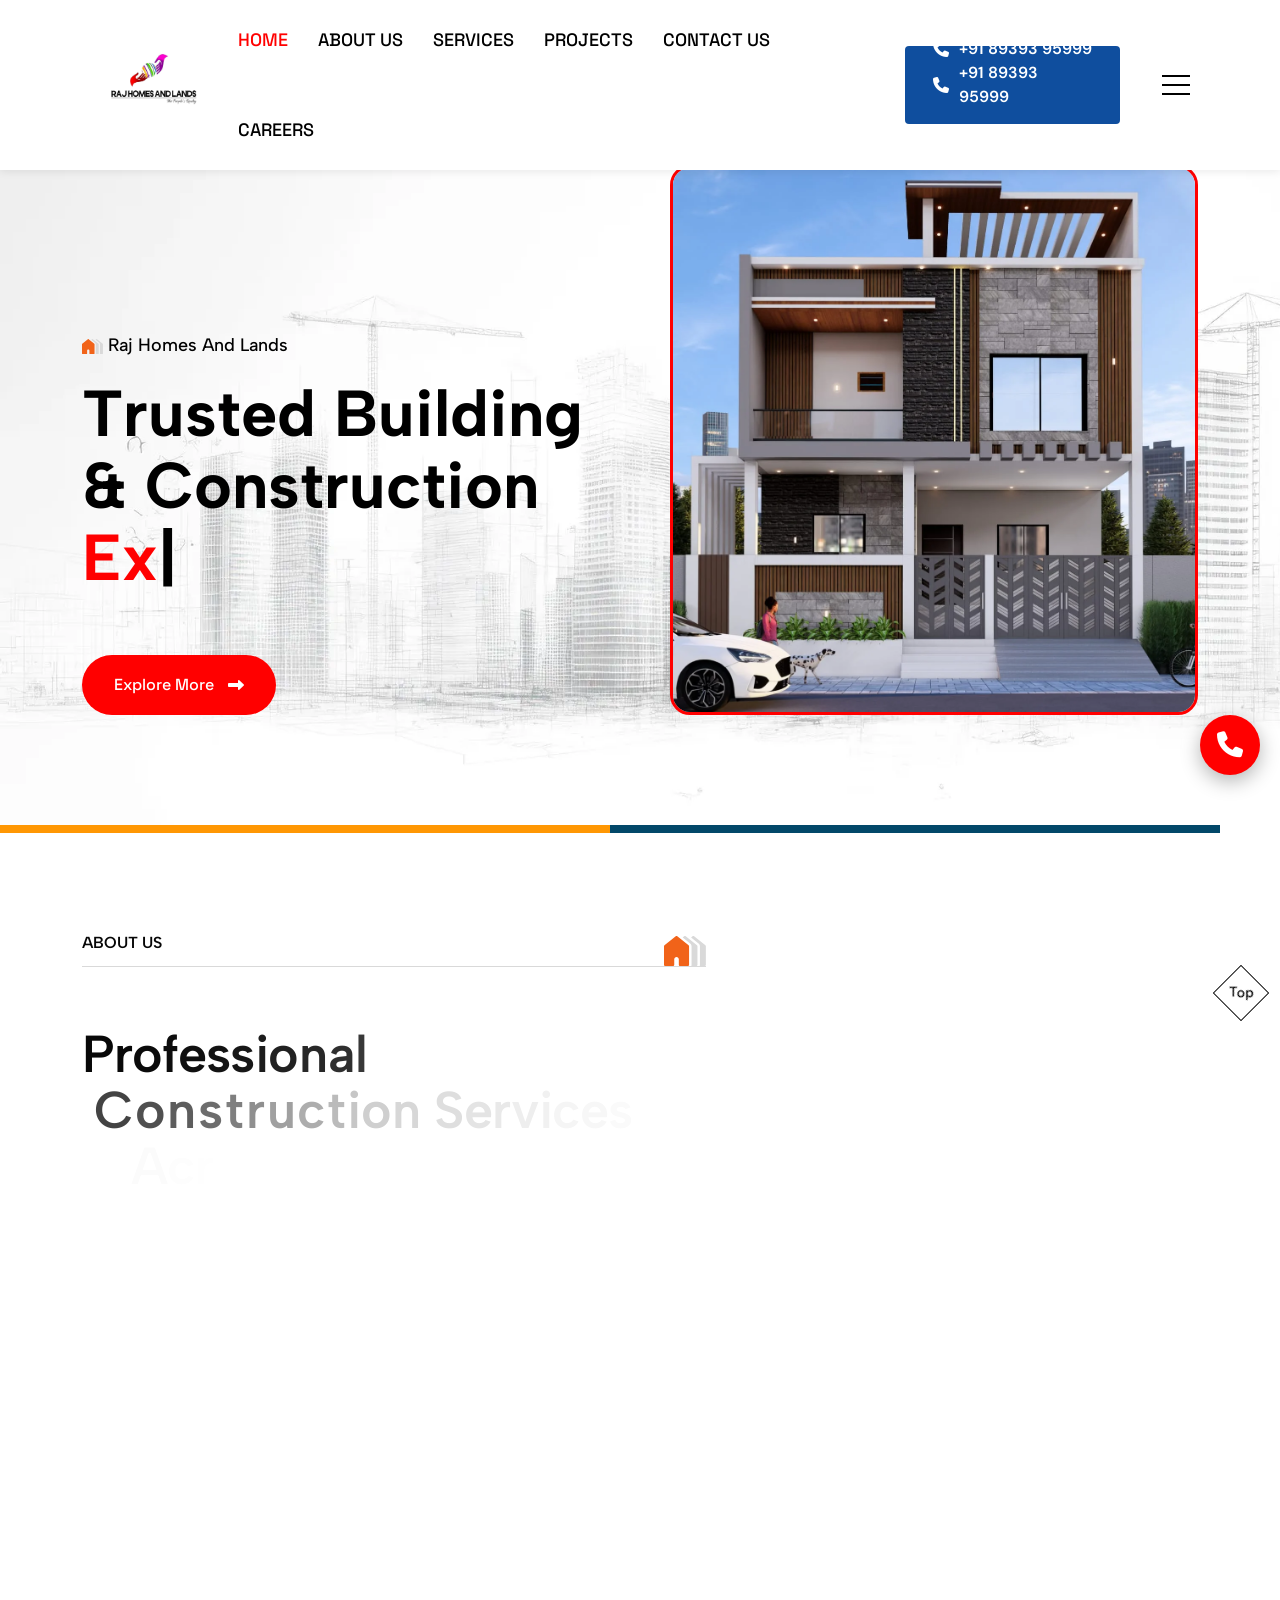
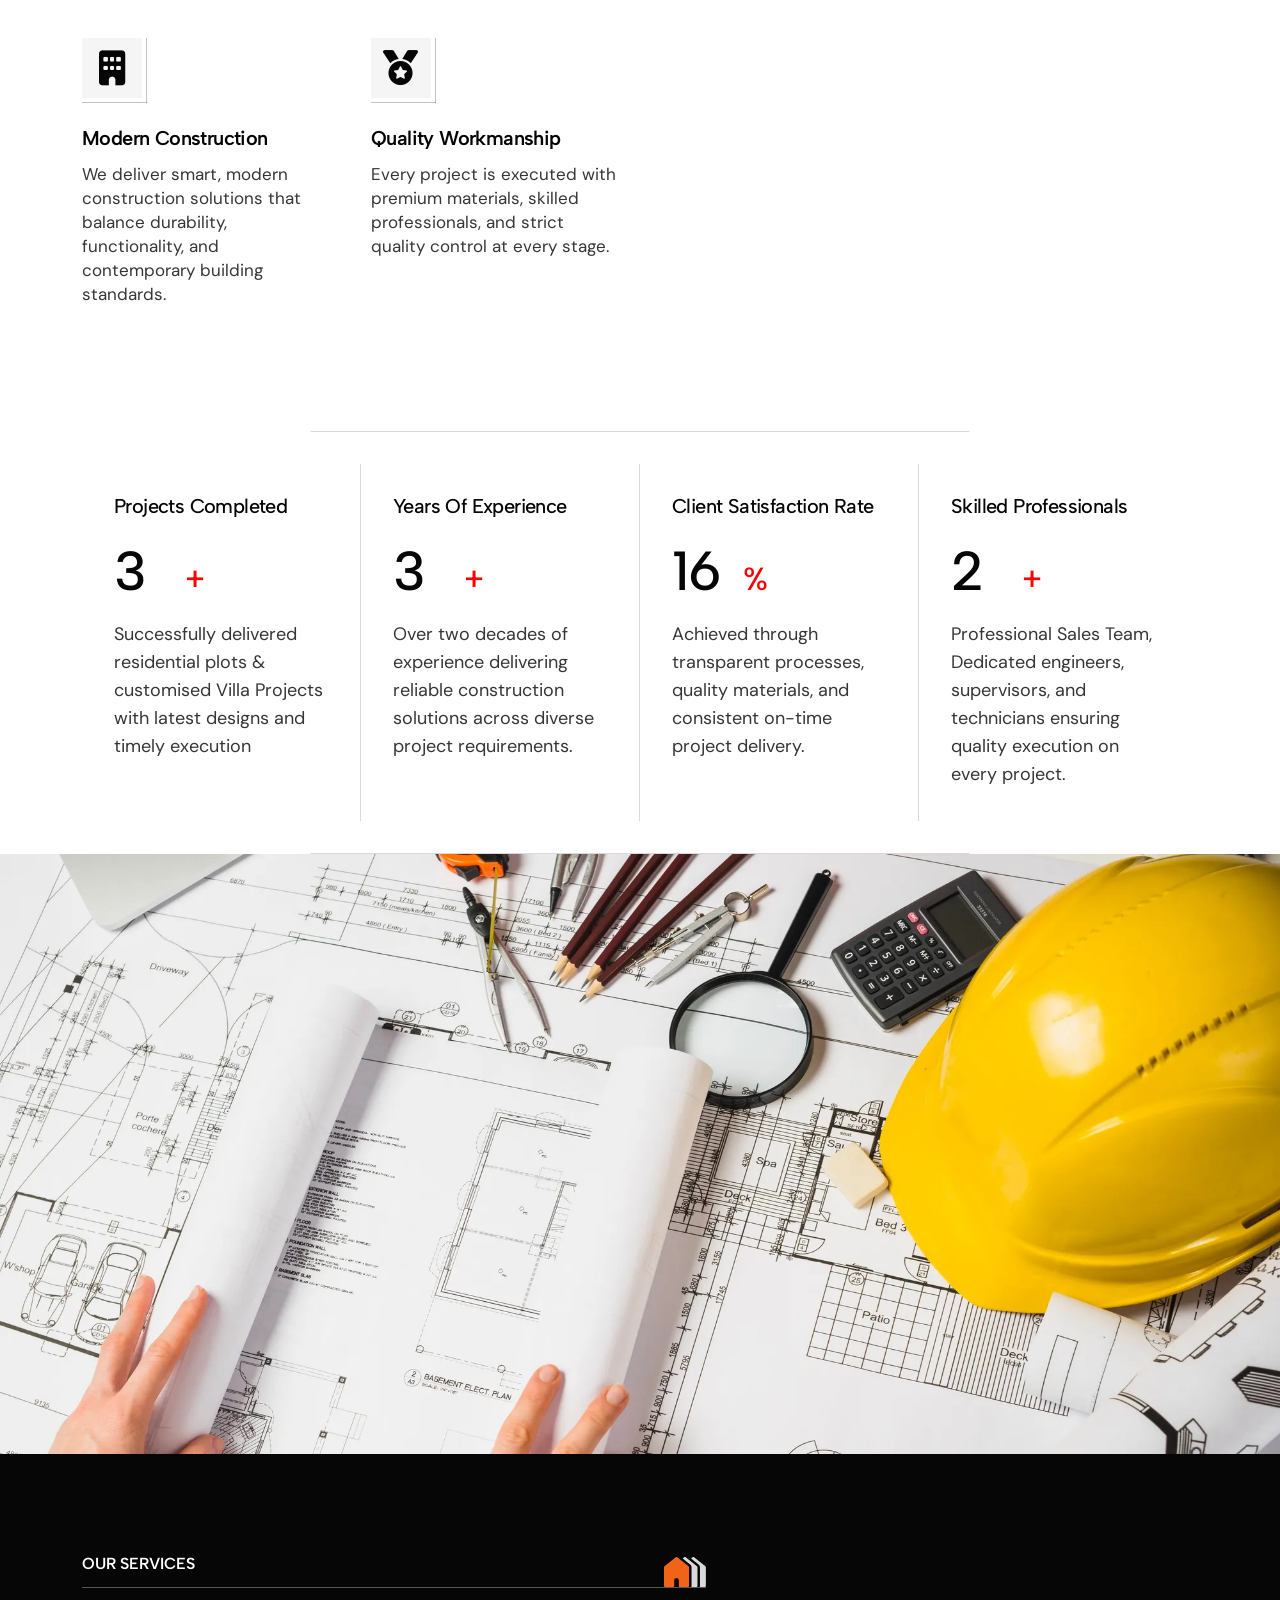
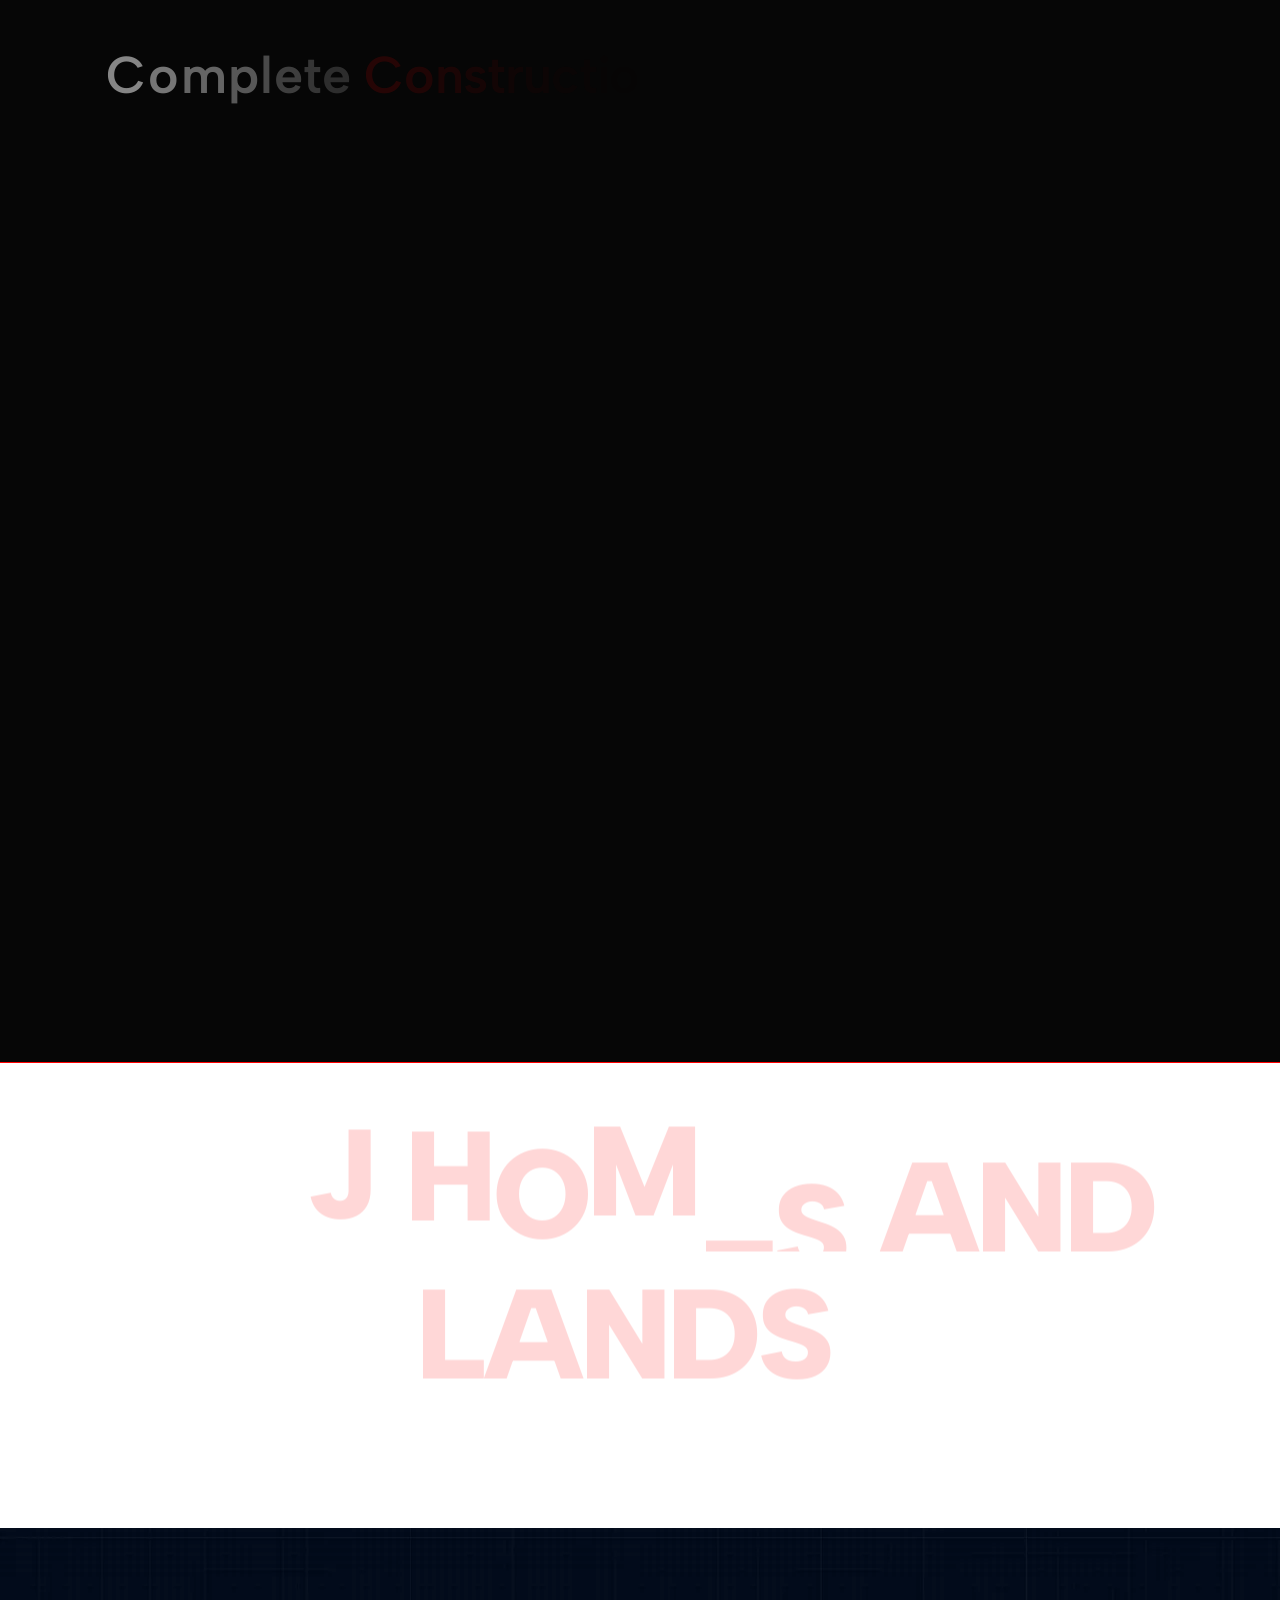
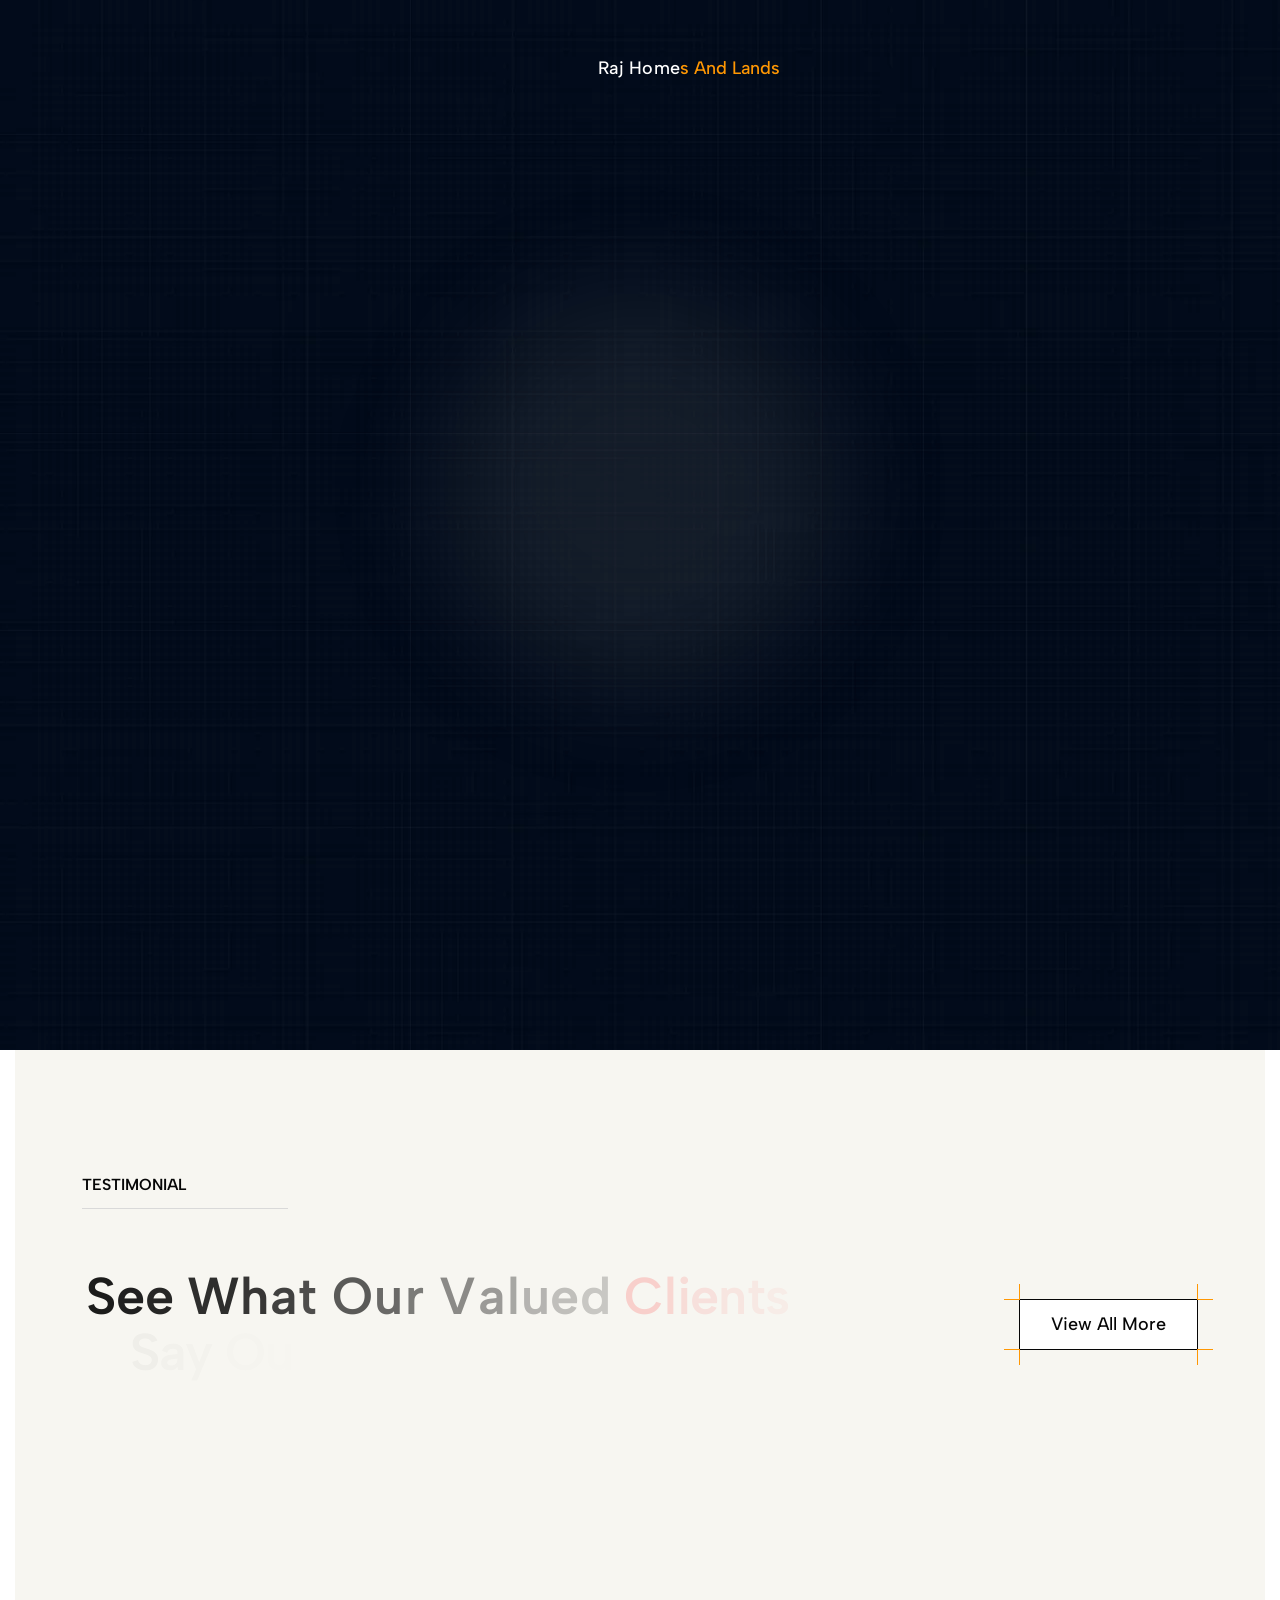
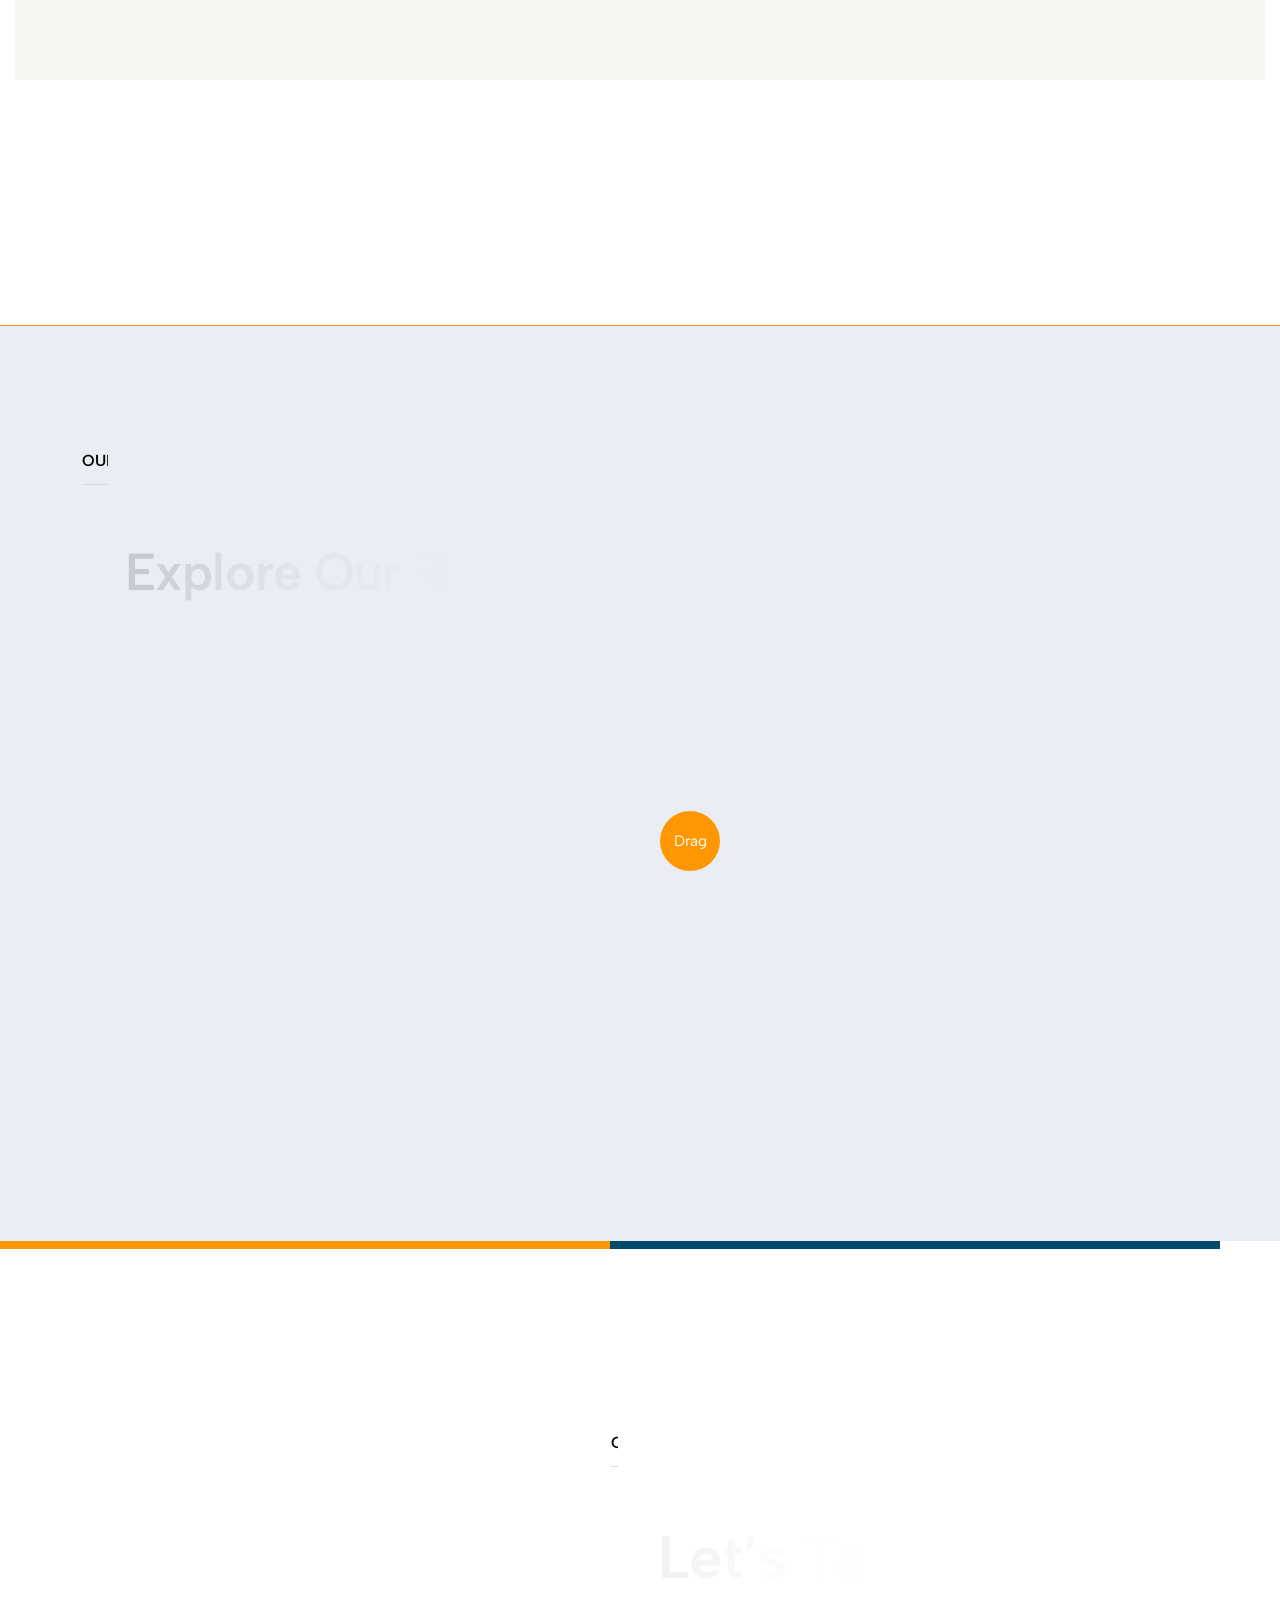
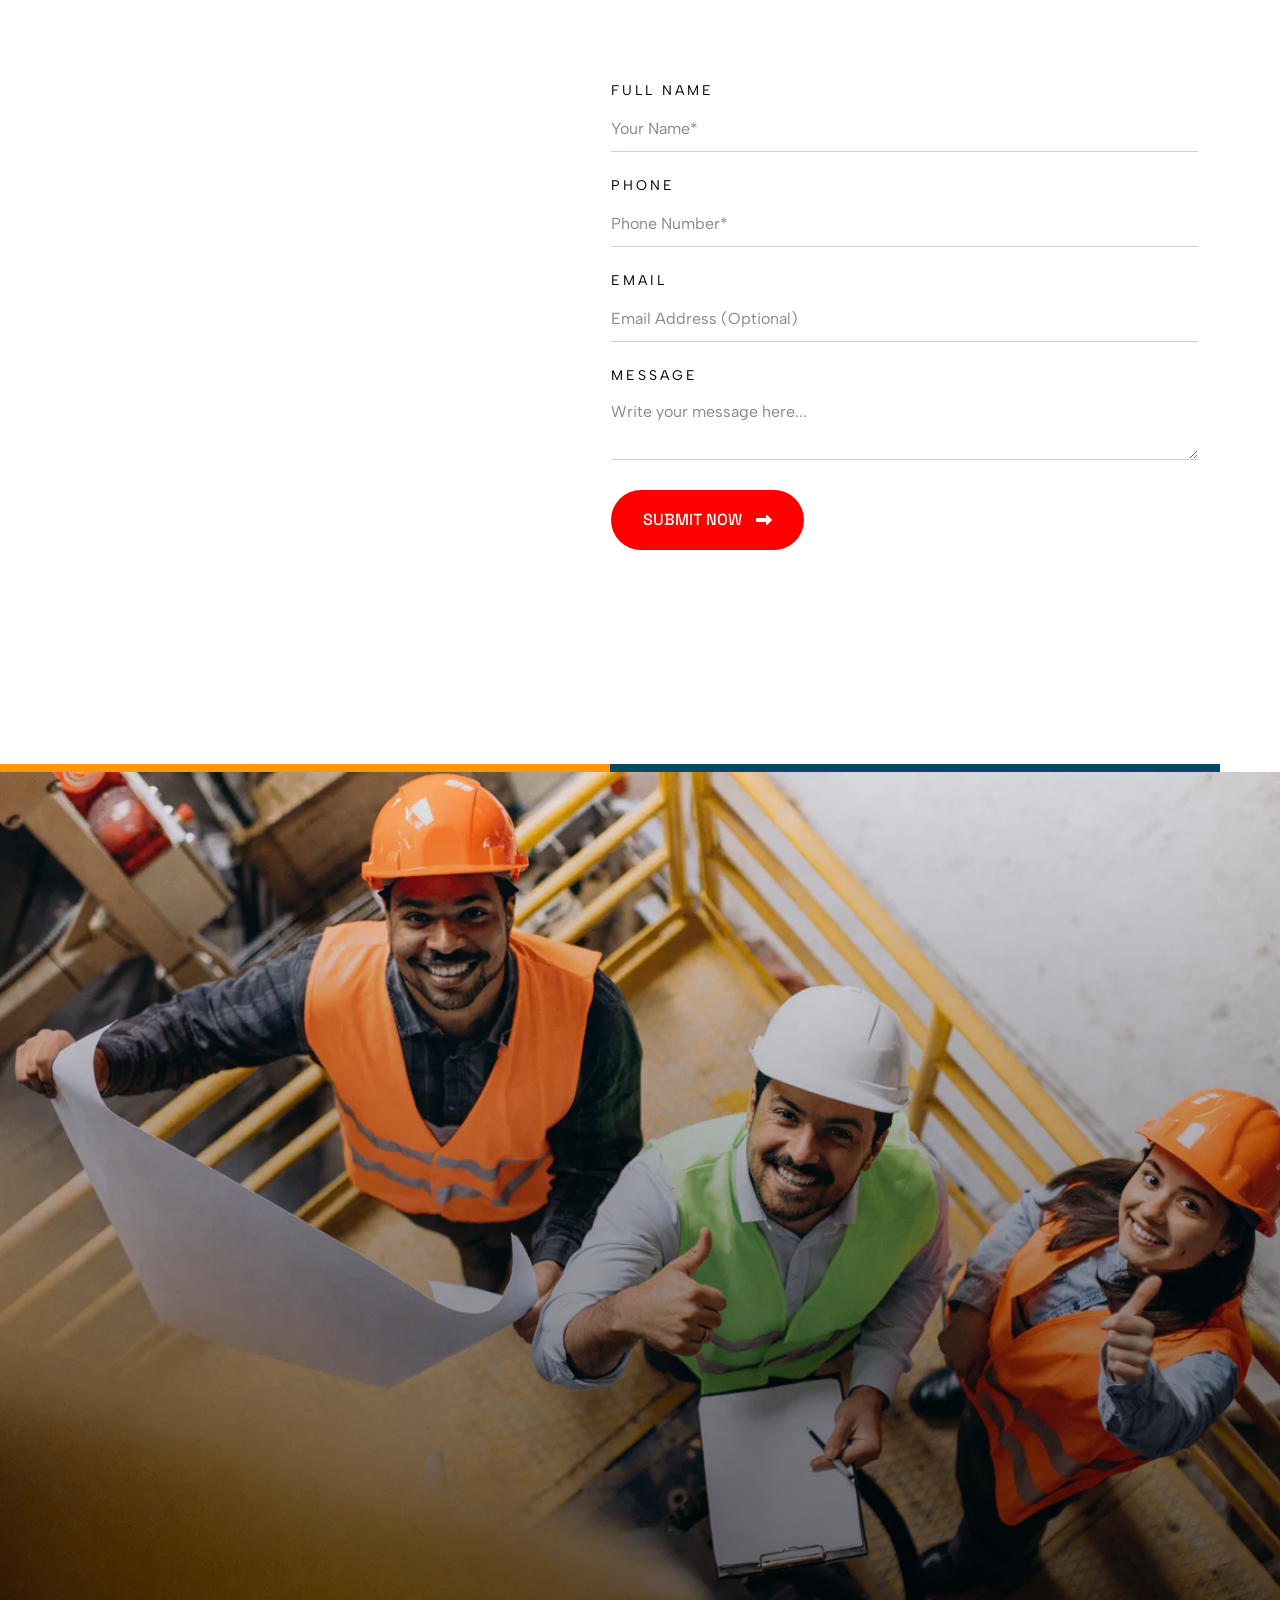
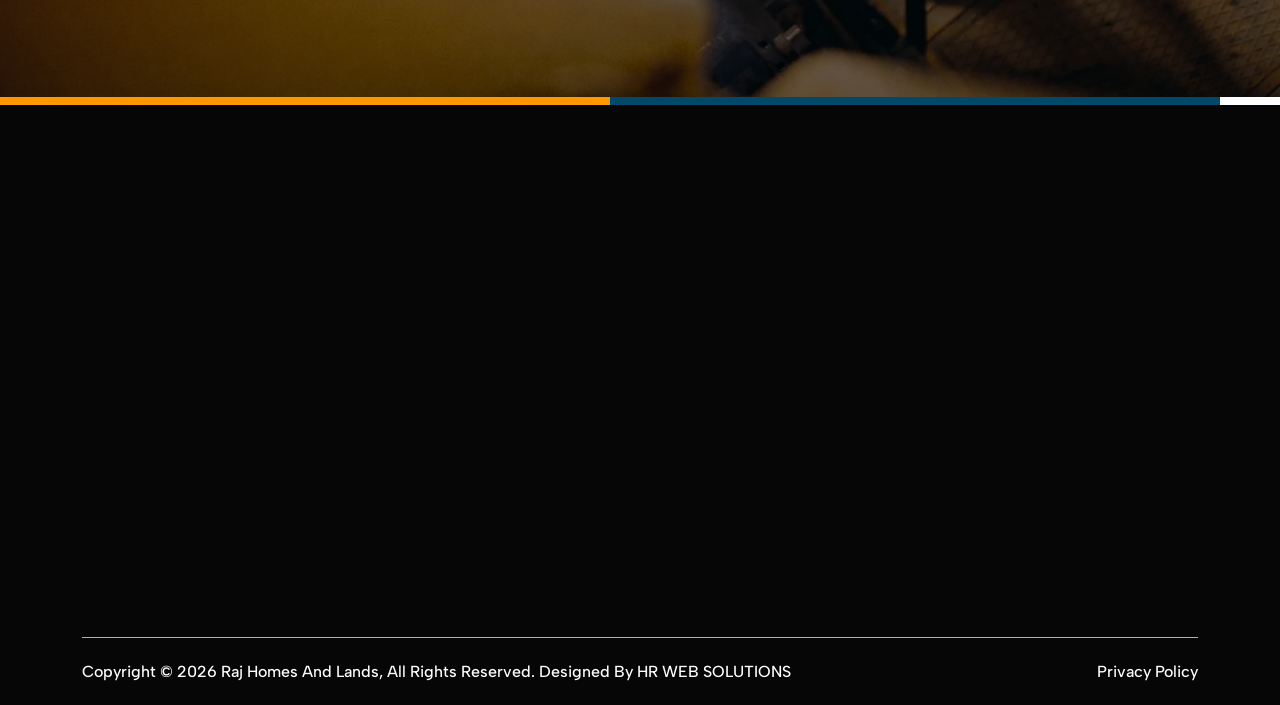
==== commit 7d8d9487: "Update index.html" ====
--- a/index.html
+++ b/index.html
@@ -14,7 +14,7 @@
         
         <!-- SOCIAL MEDIA META -->
         <meta property="og:description" content="Raj Homes And Lands | Trusted Builders & Construction Company in Chennai">
-        <meta property="og:image" content="https://hevenconstructions.com/assets/img/logo.png">
+        <meta property="og:image" content="https://www.rajhomesandlands.in/images/logo.png">
         <meta property="og:site_name" content="Raj Homes And Lands">
         <meta property="og:title" content="Raj Homes And Lands">
         <meta property="og:type" content="website">
@@ -1702,3 +1702,4 @@
 
 </html>
 
+
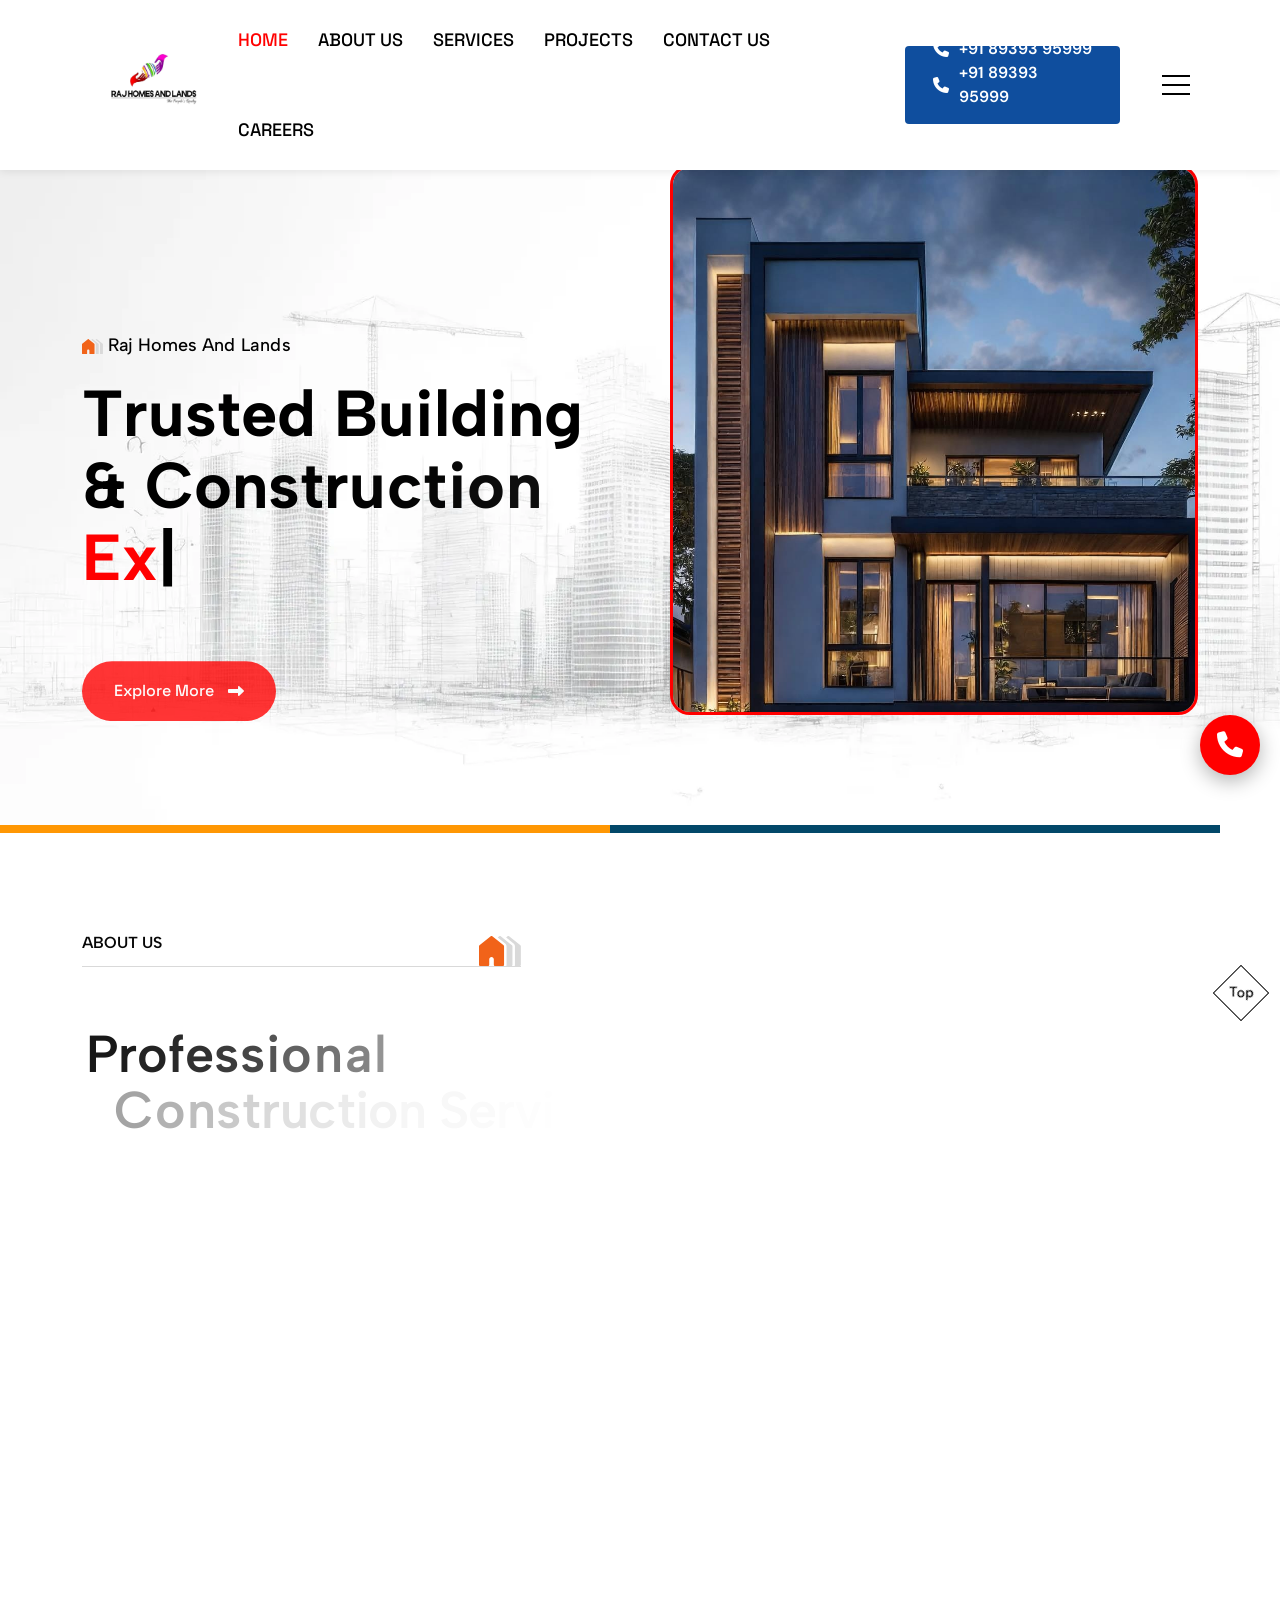
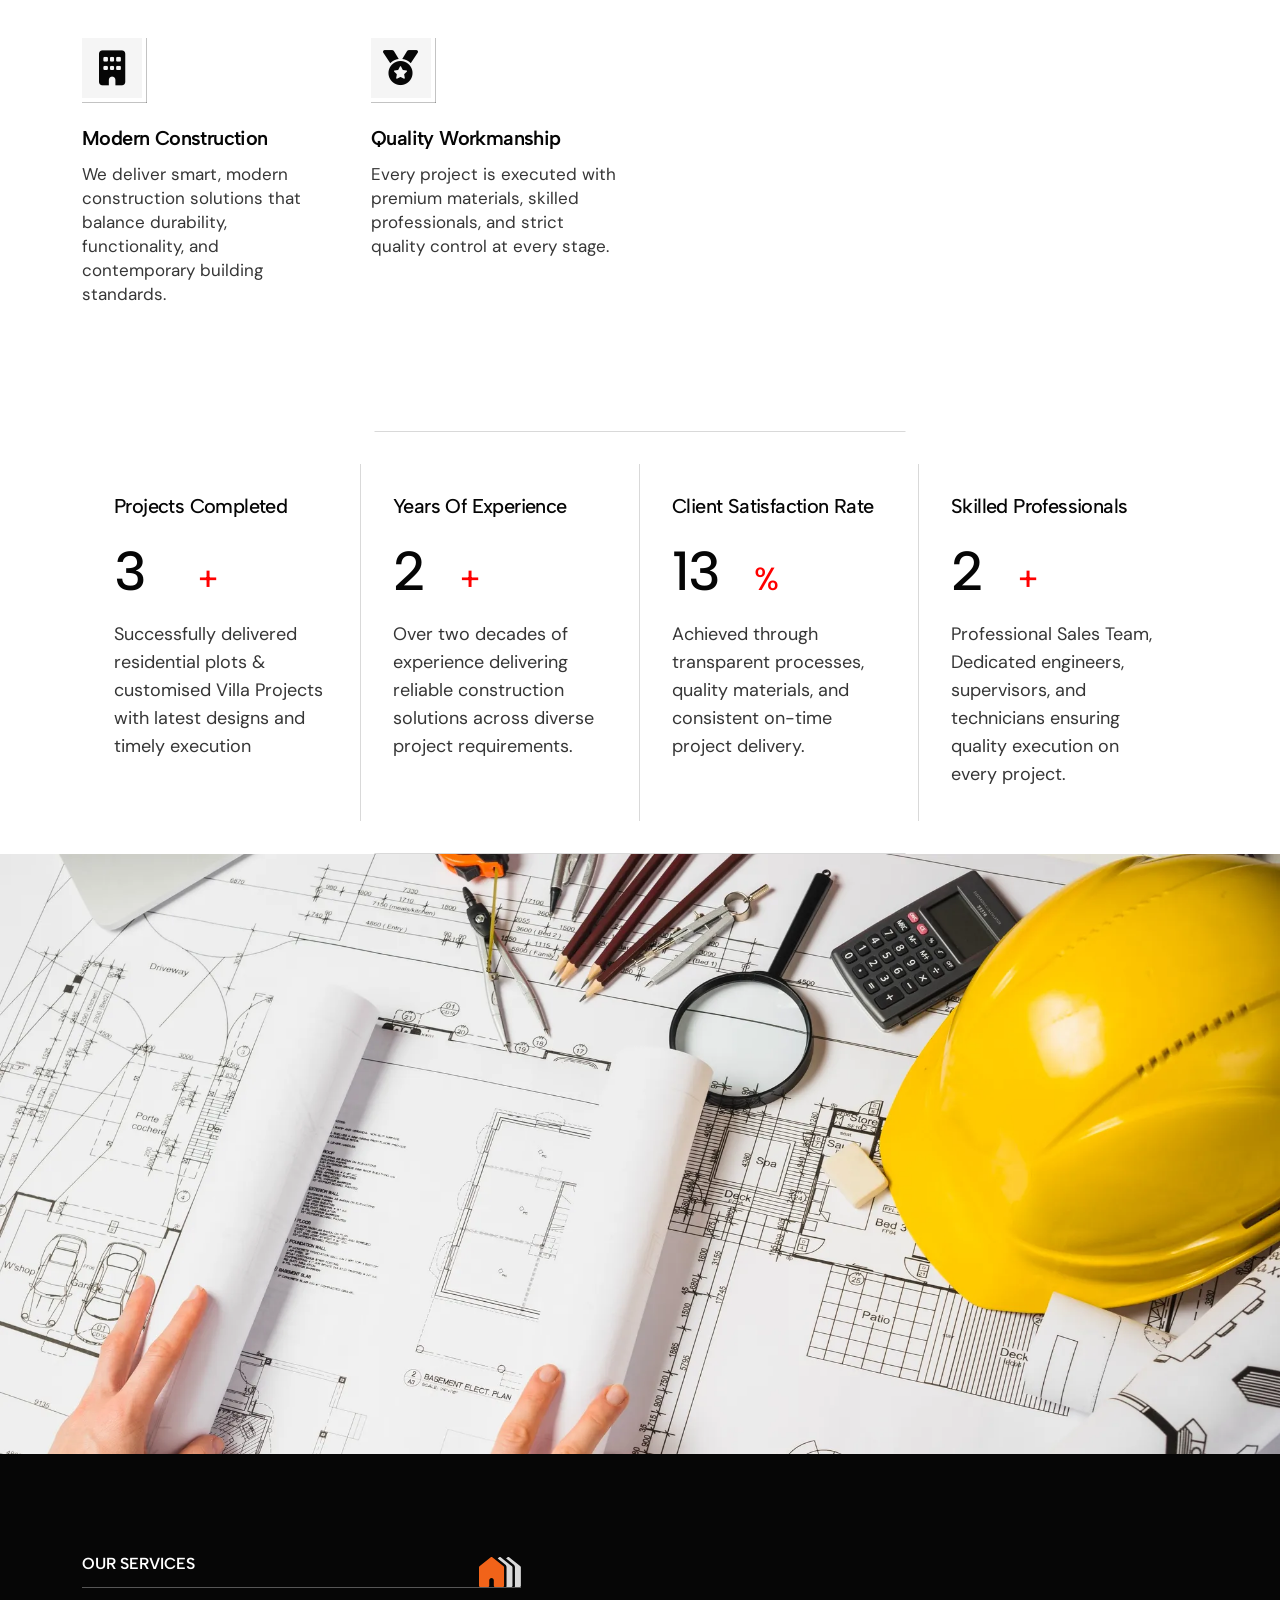
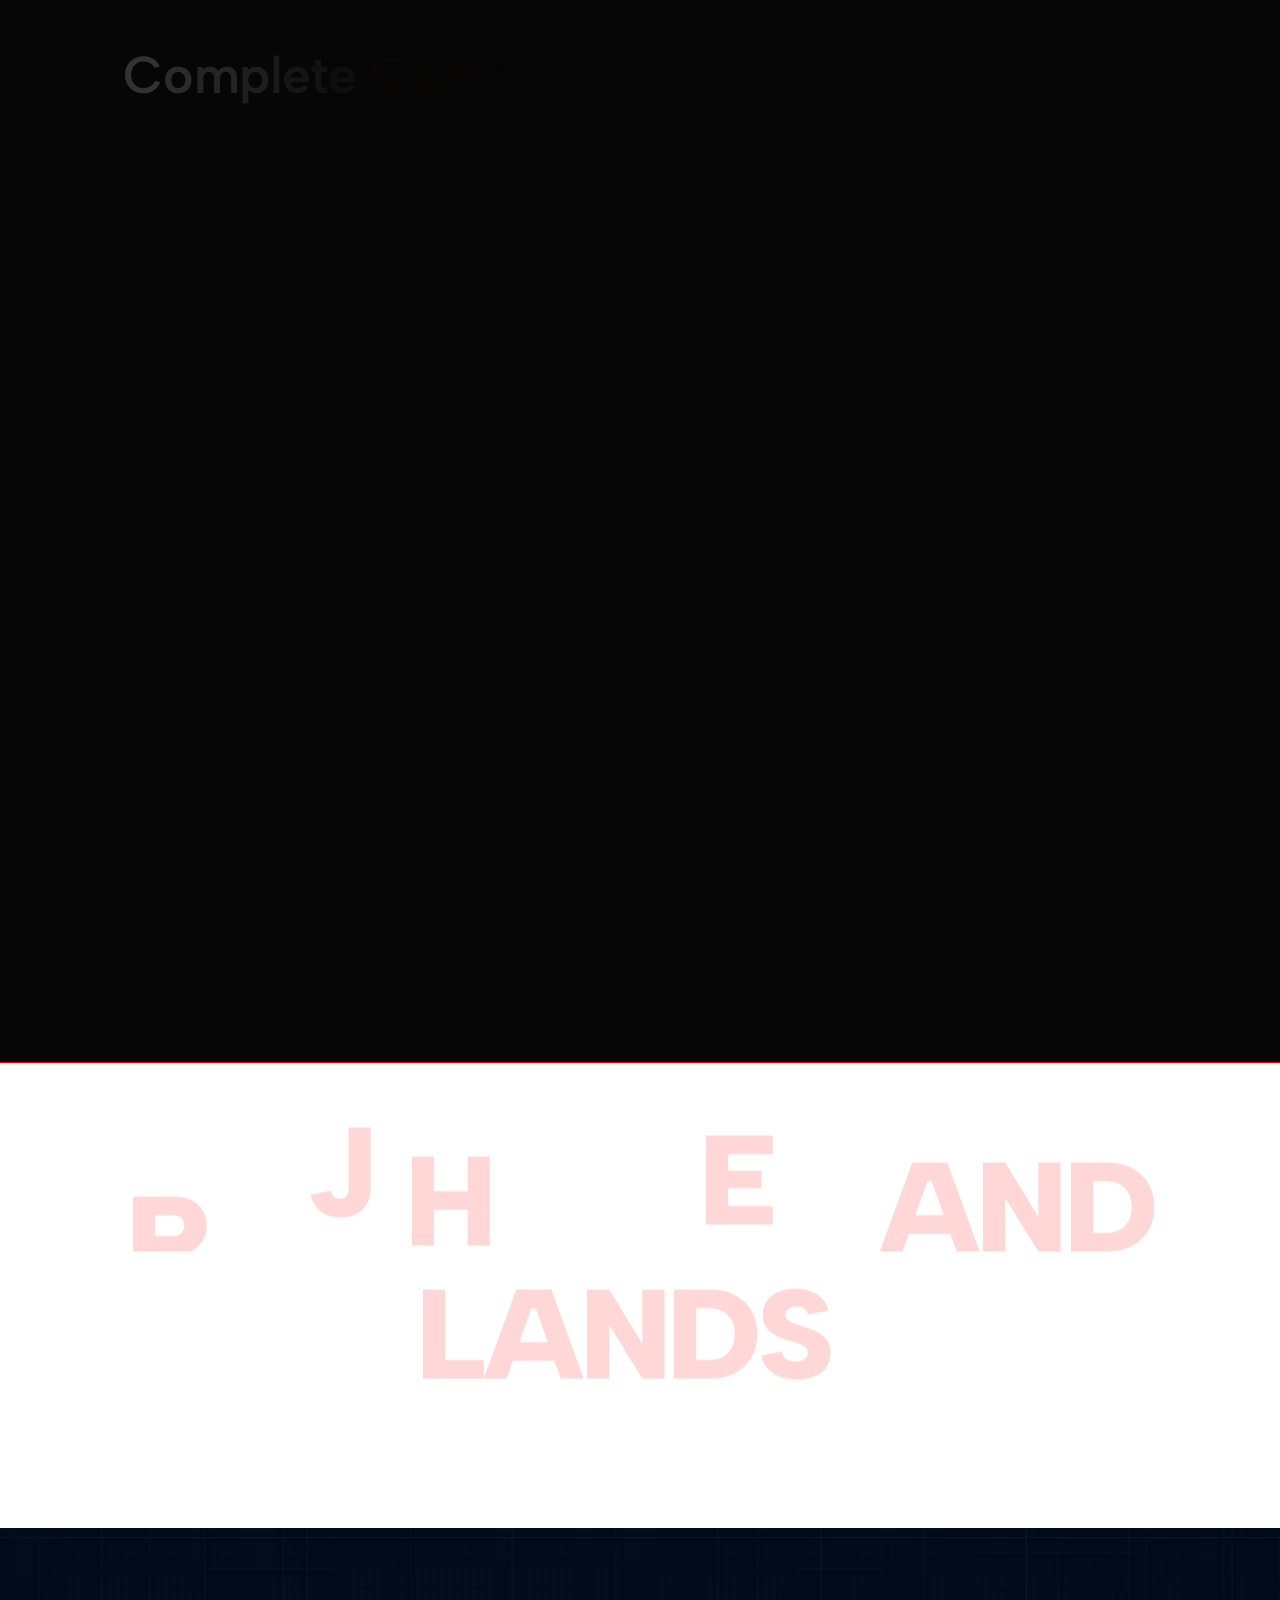
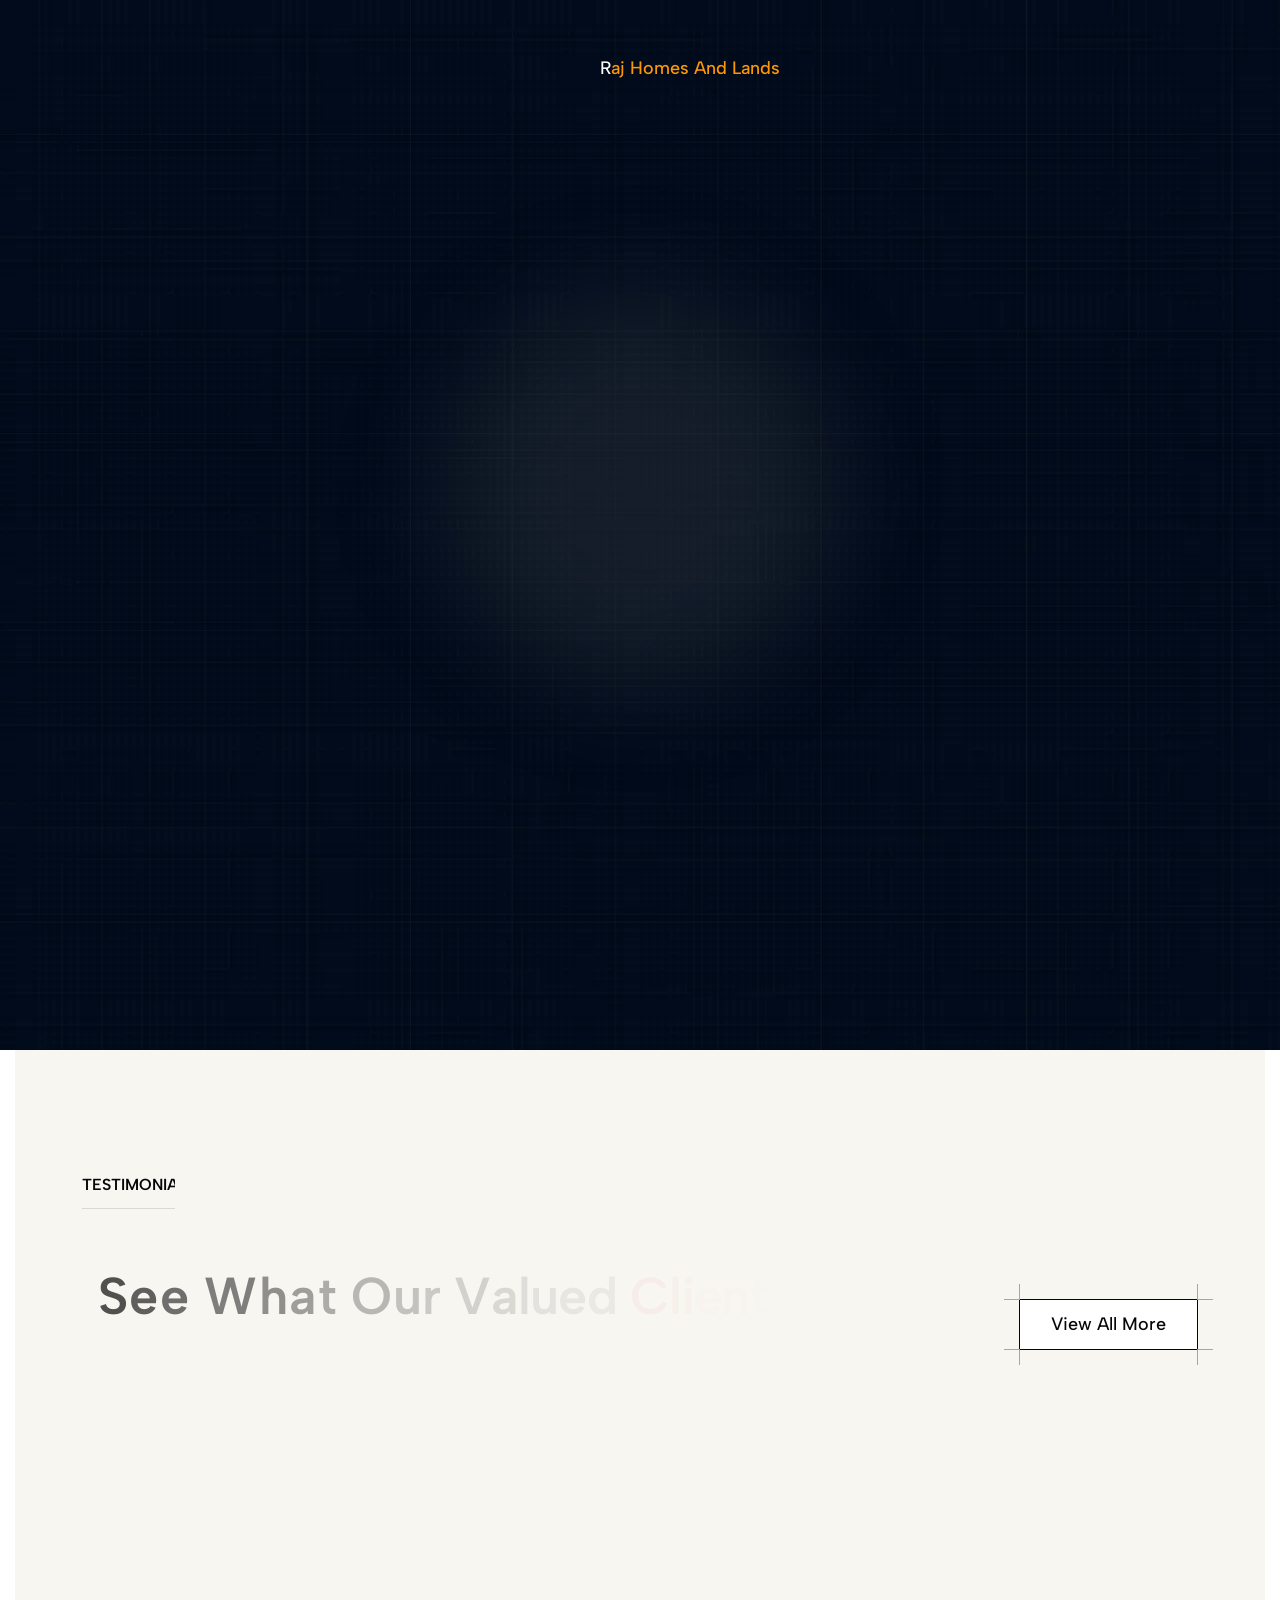
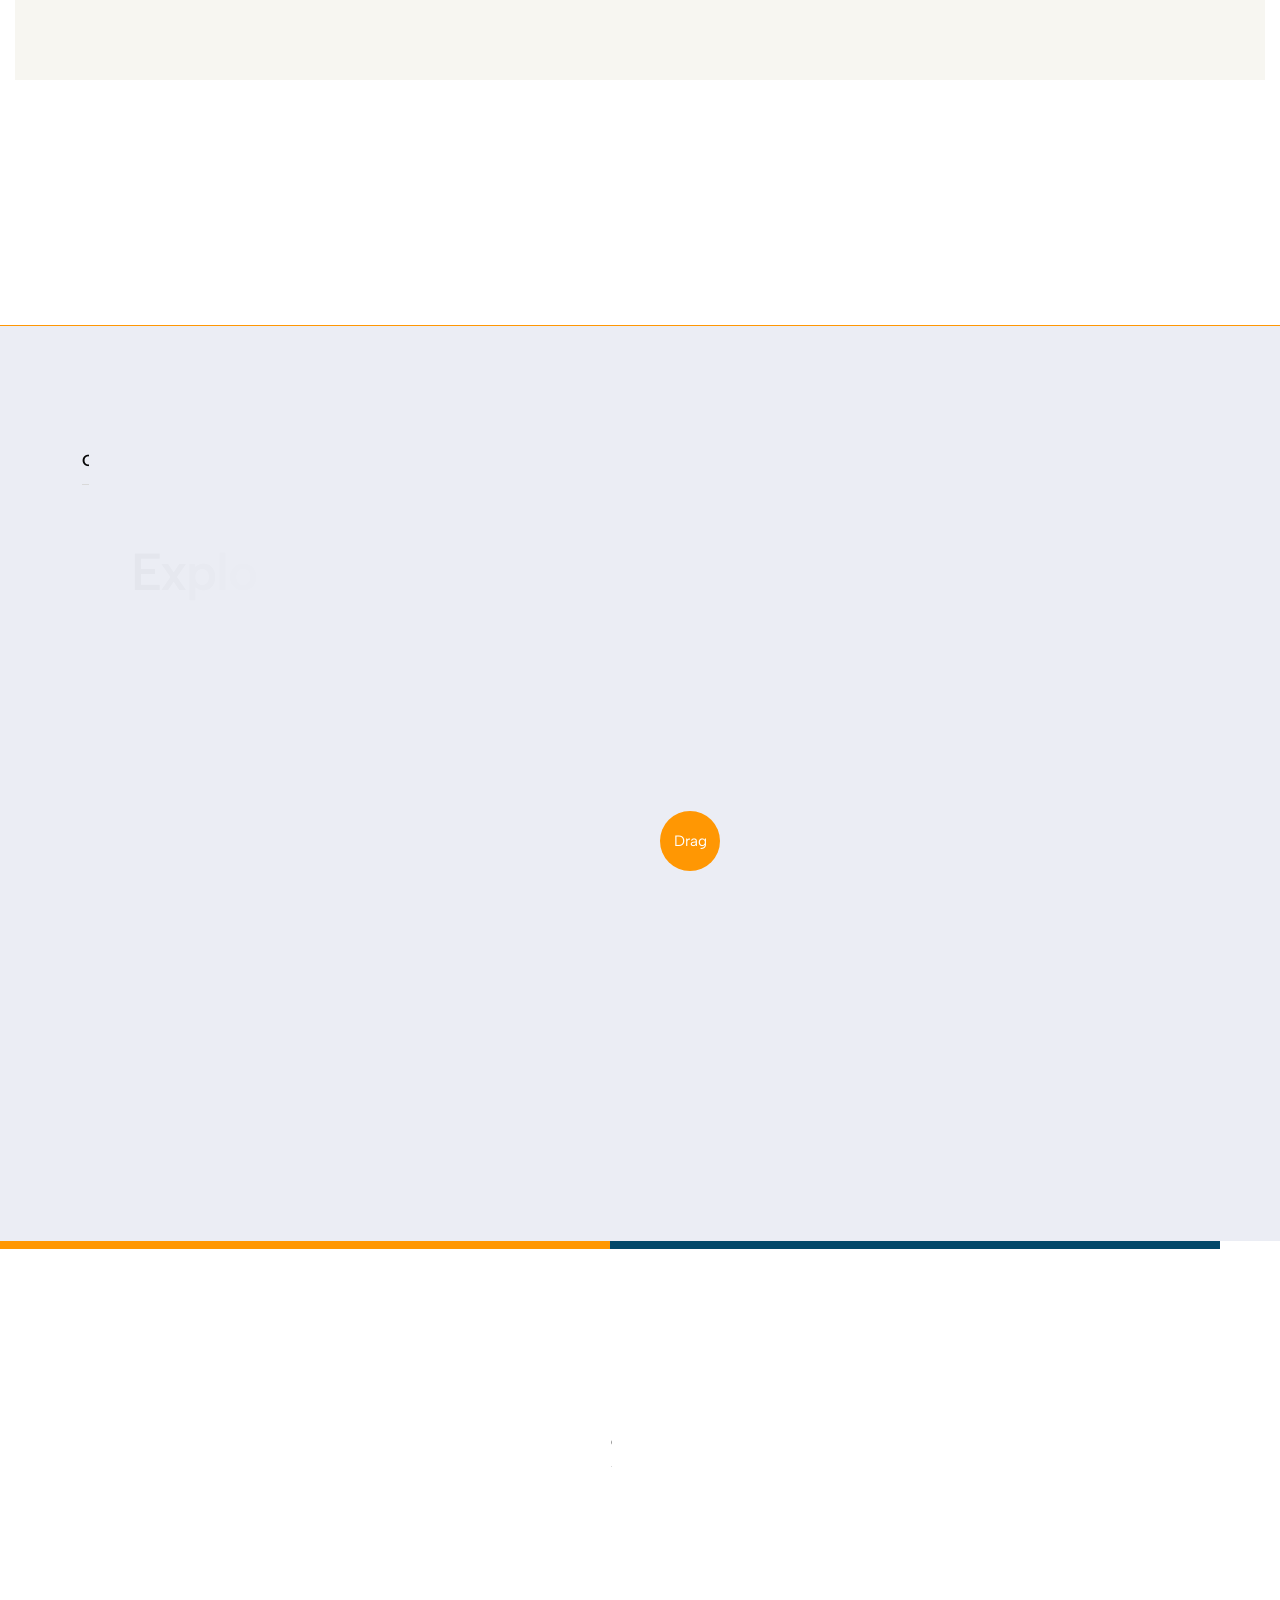
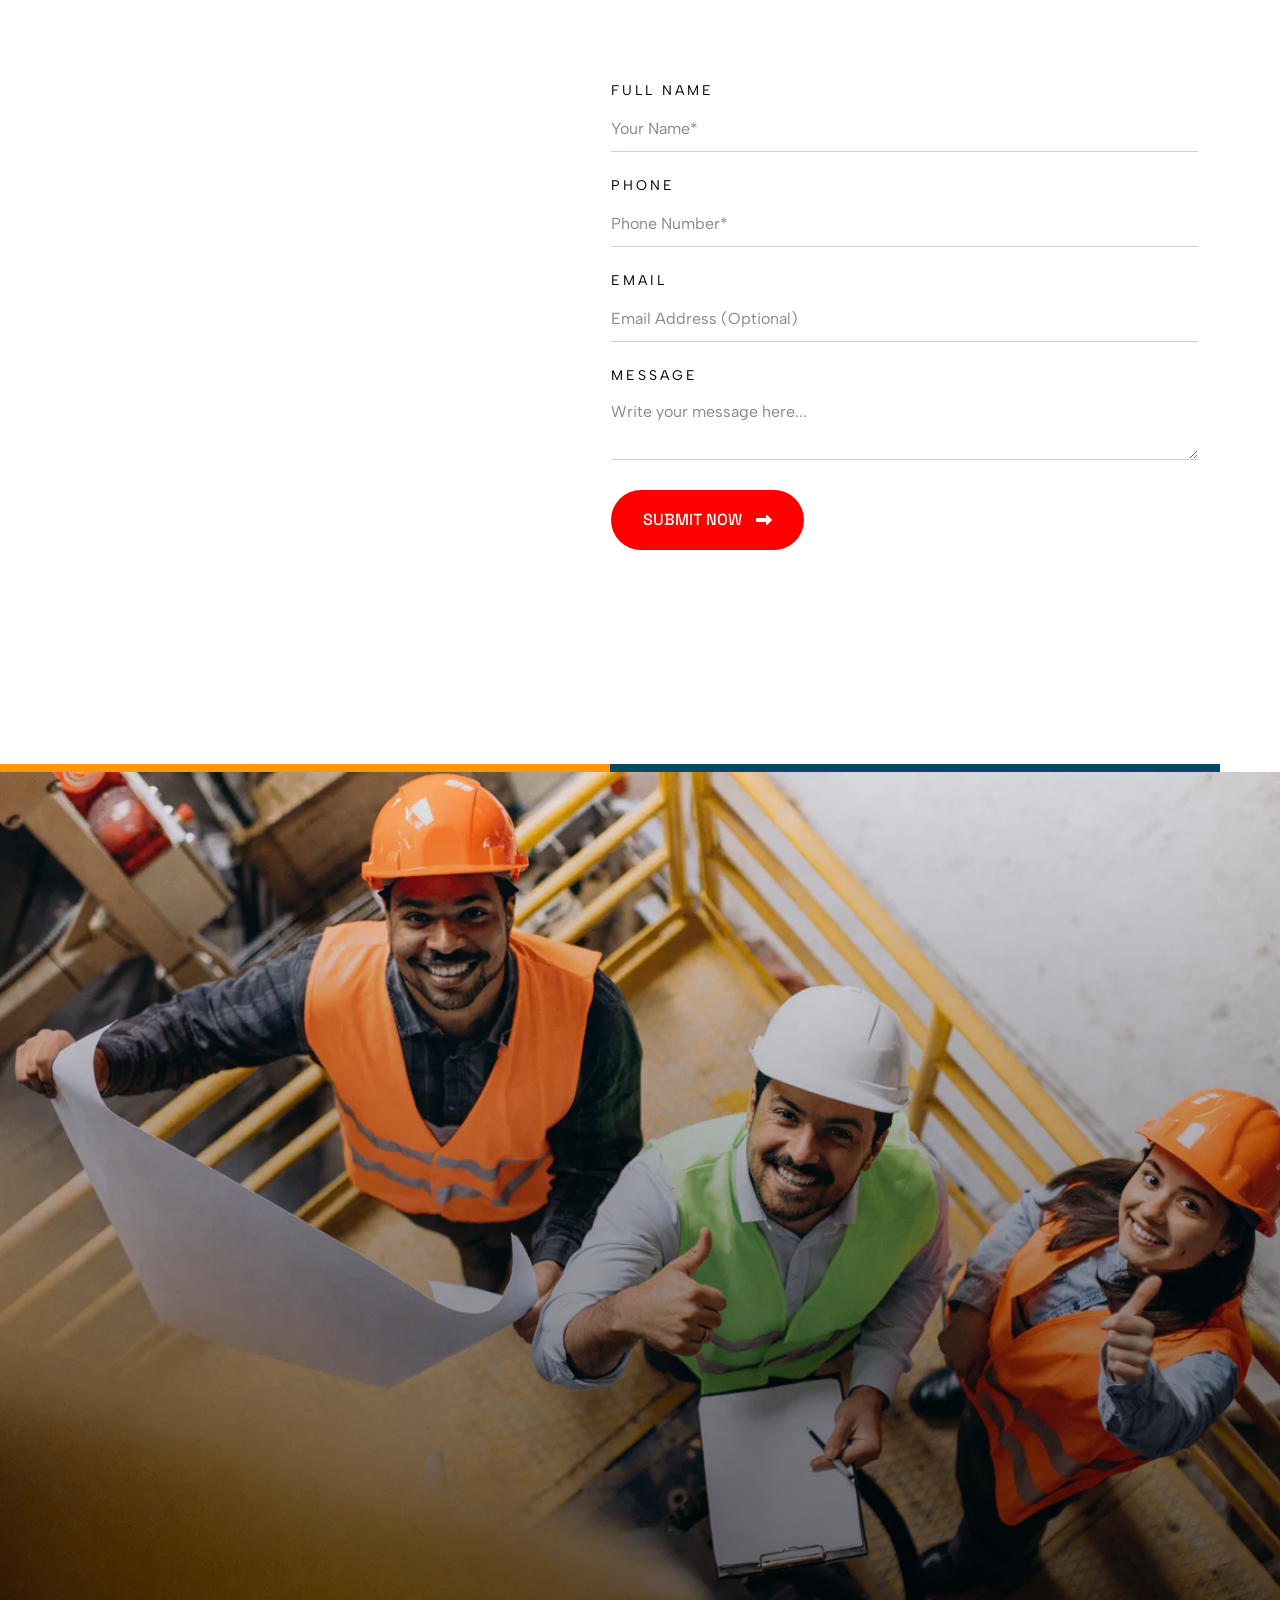
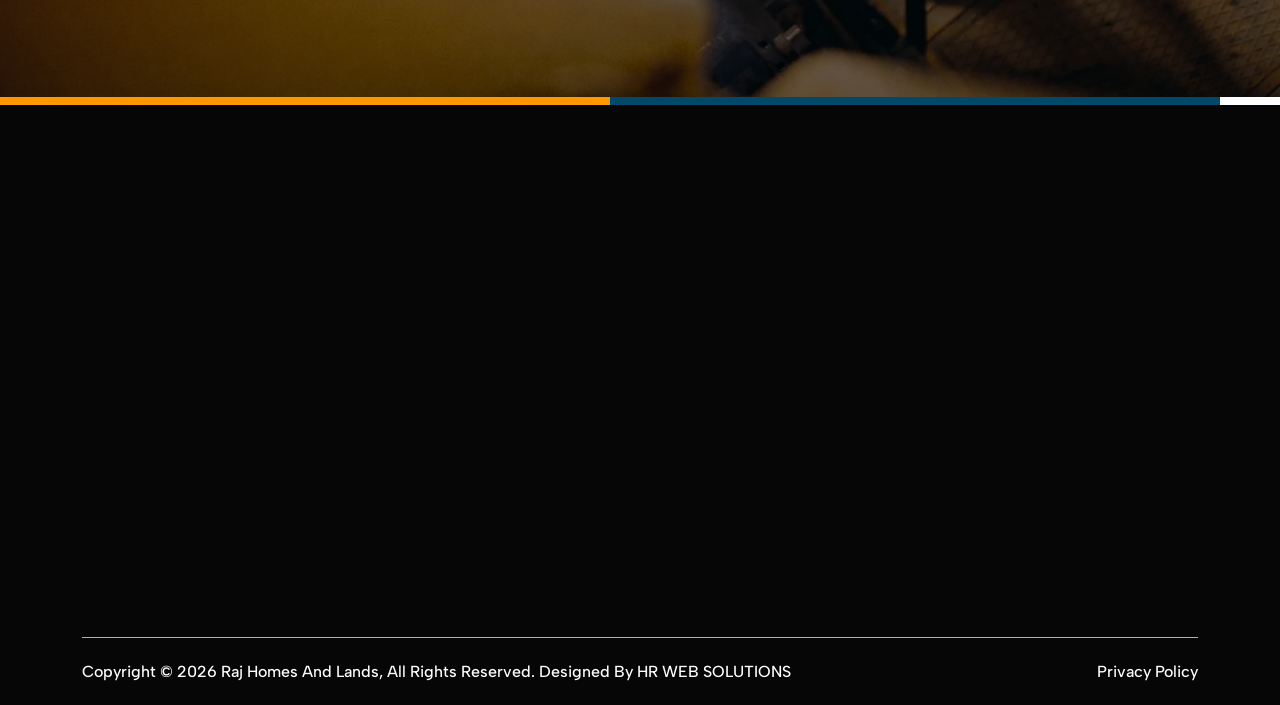
==== commit 5d4513d5: "Update index.html" ====
--- a/index.html
+++ b/index.html
@@ -54,7 +54,7 @@
 
 
             <-- Floating Call Button -->
-            <a href="tel:+91 99411 90259" class="call-btn" title="Call Now">
+            <a href="tel:+91 89393 95999" class="call-btn" title="Call Now">
               <i class="fa-solid fa-phone fa-beat"></i>
             </a>
 
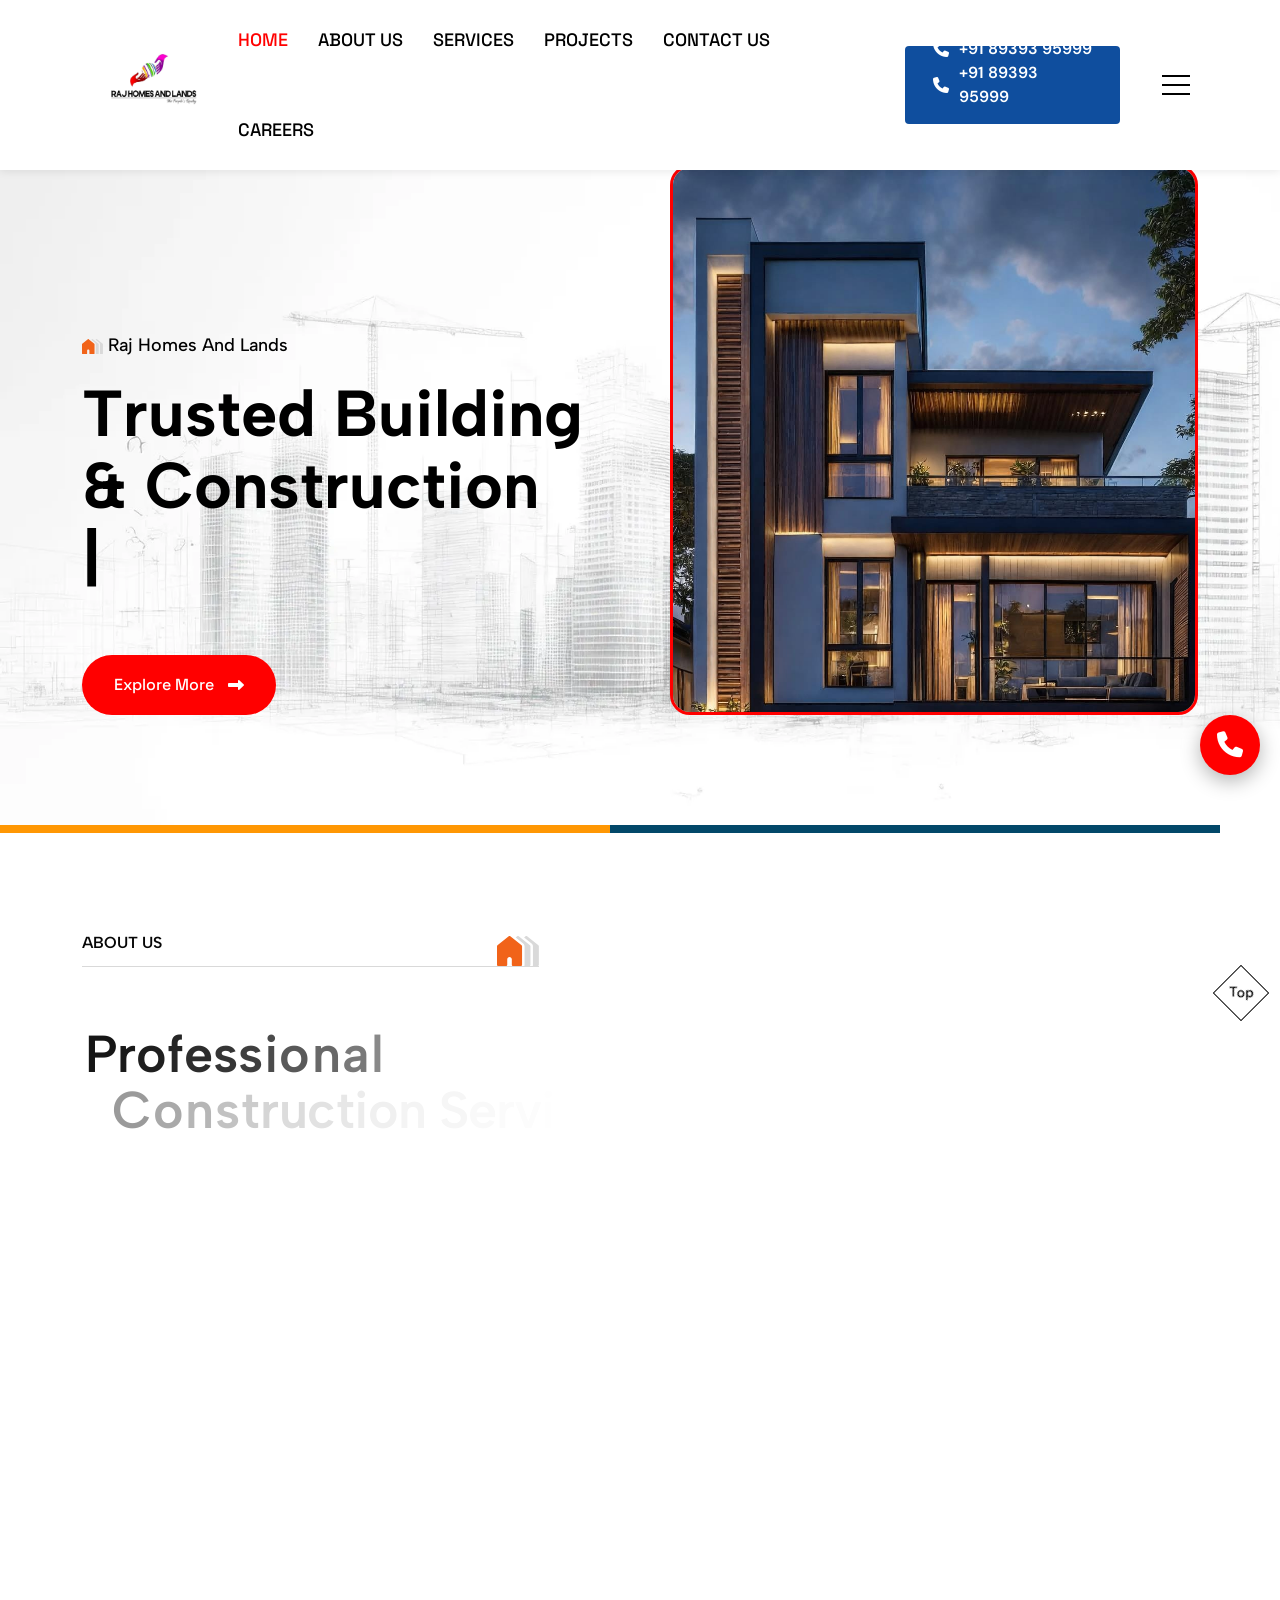
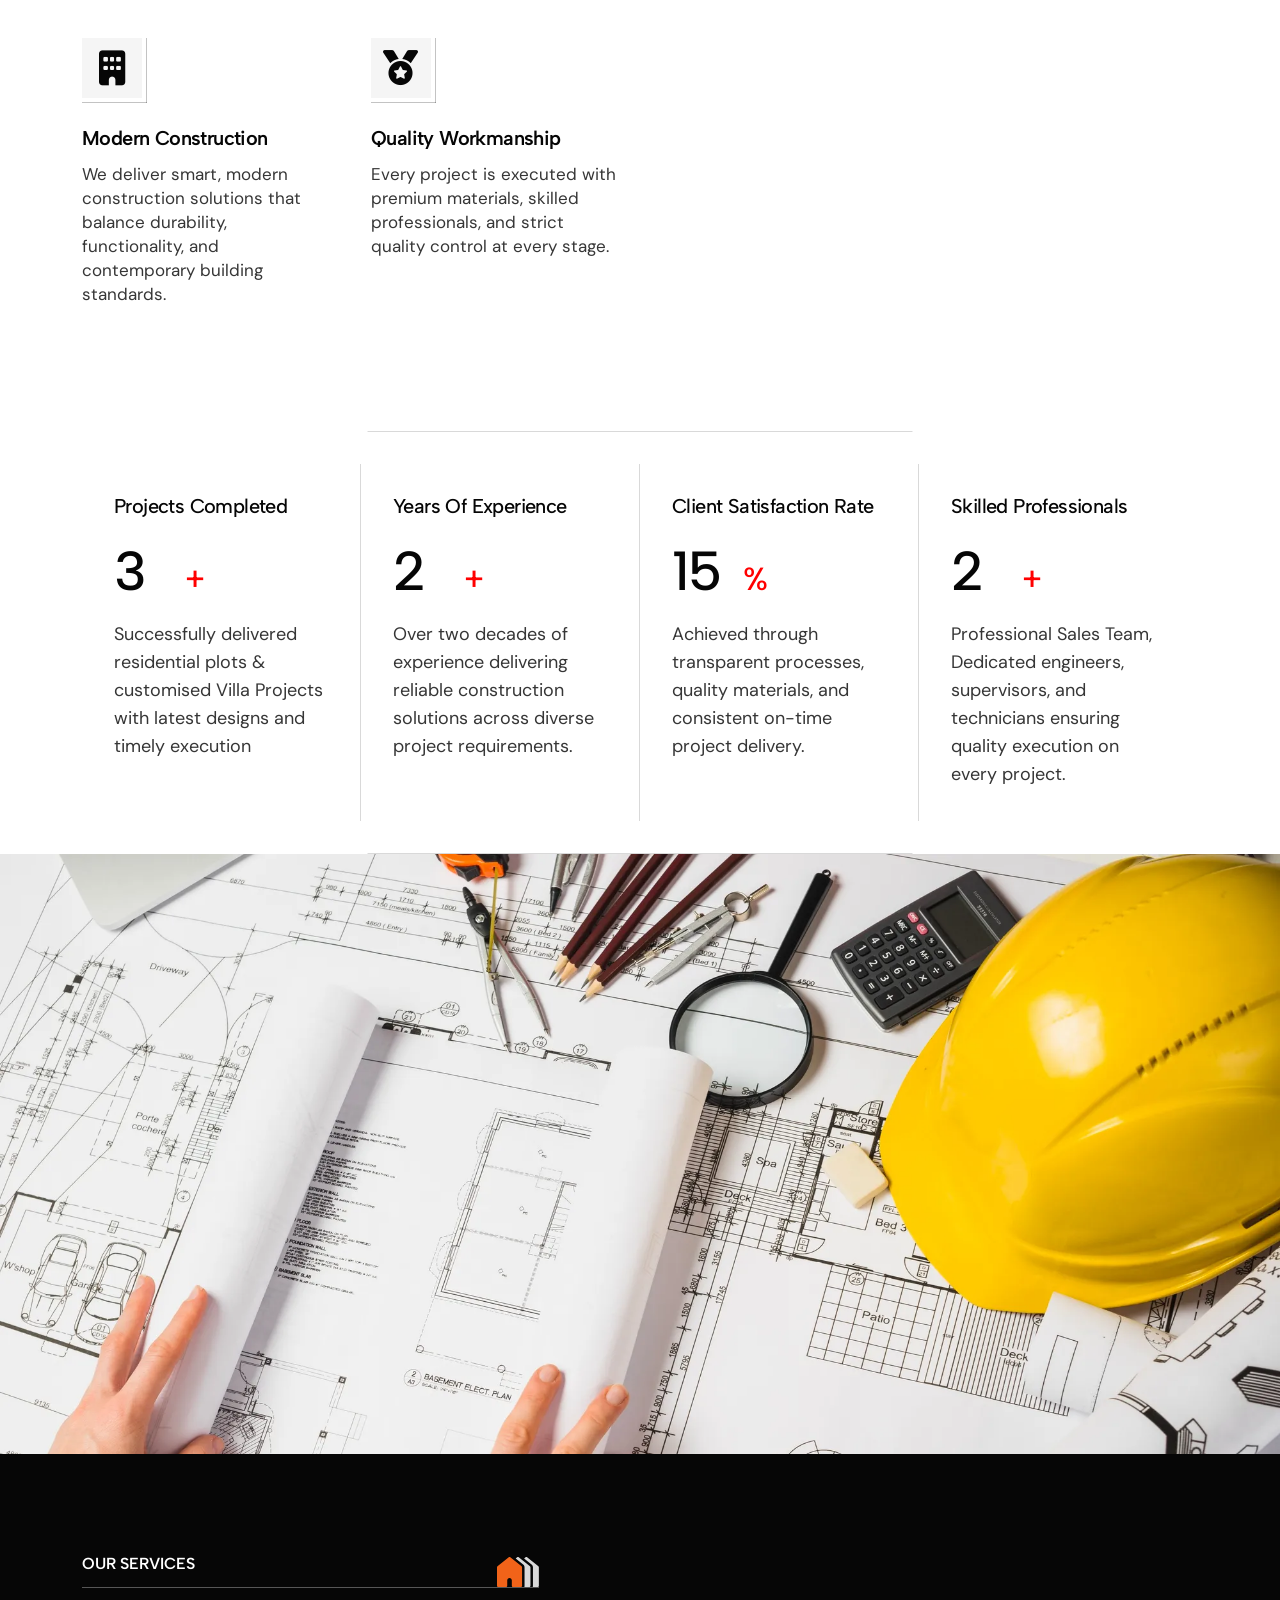
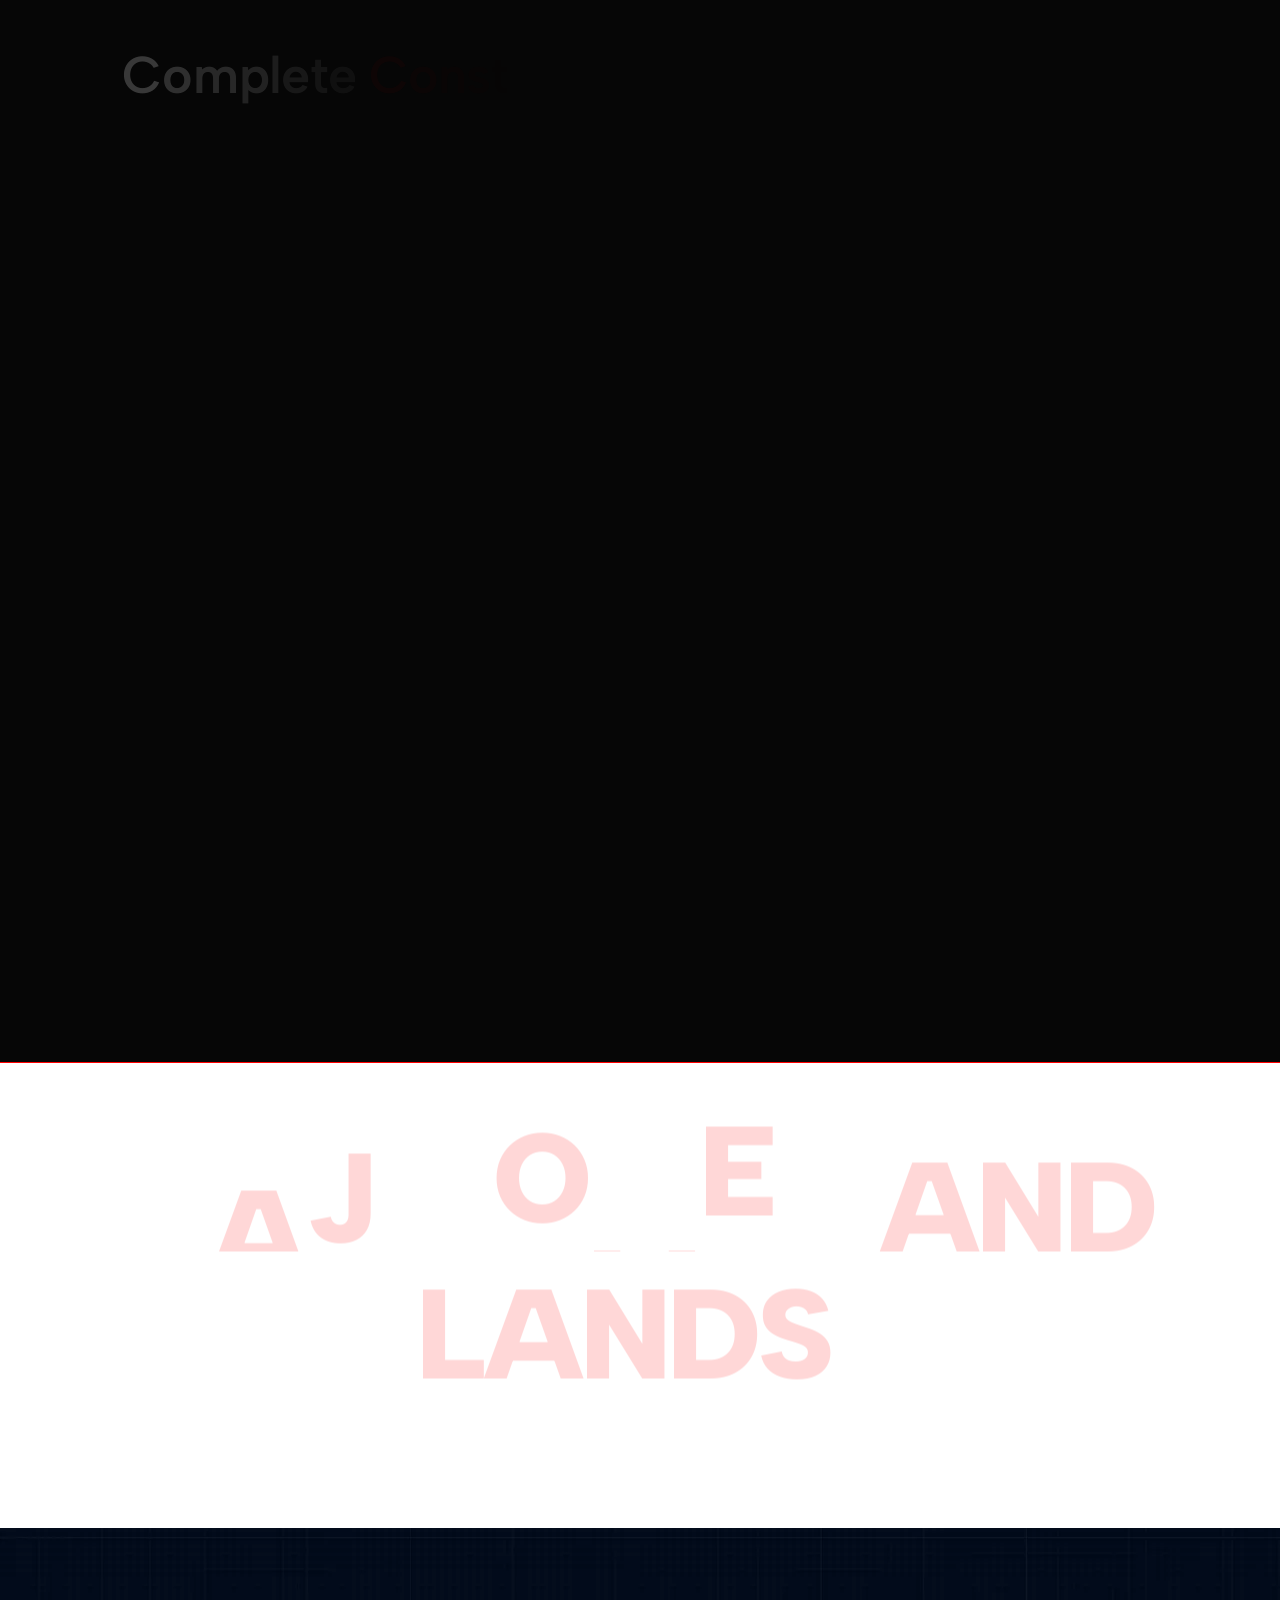
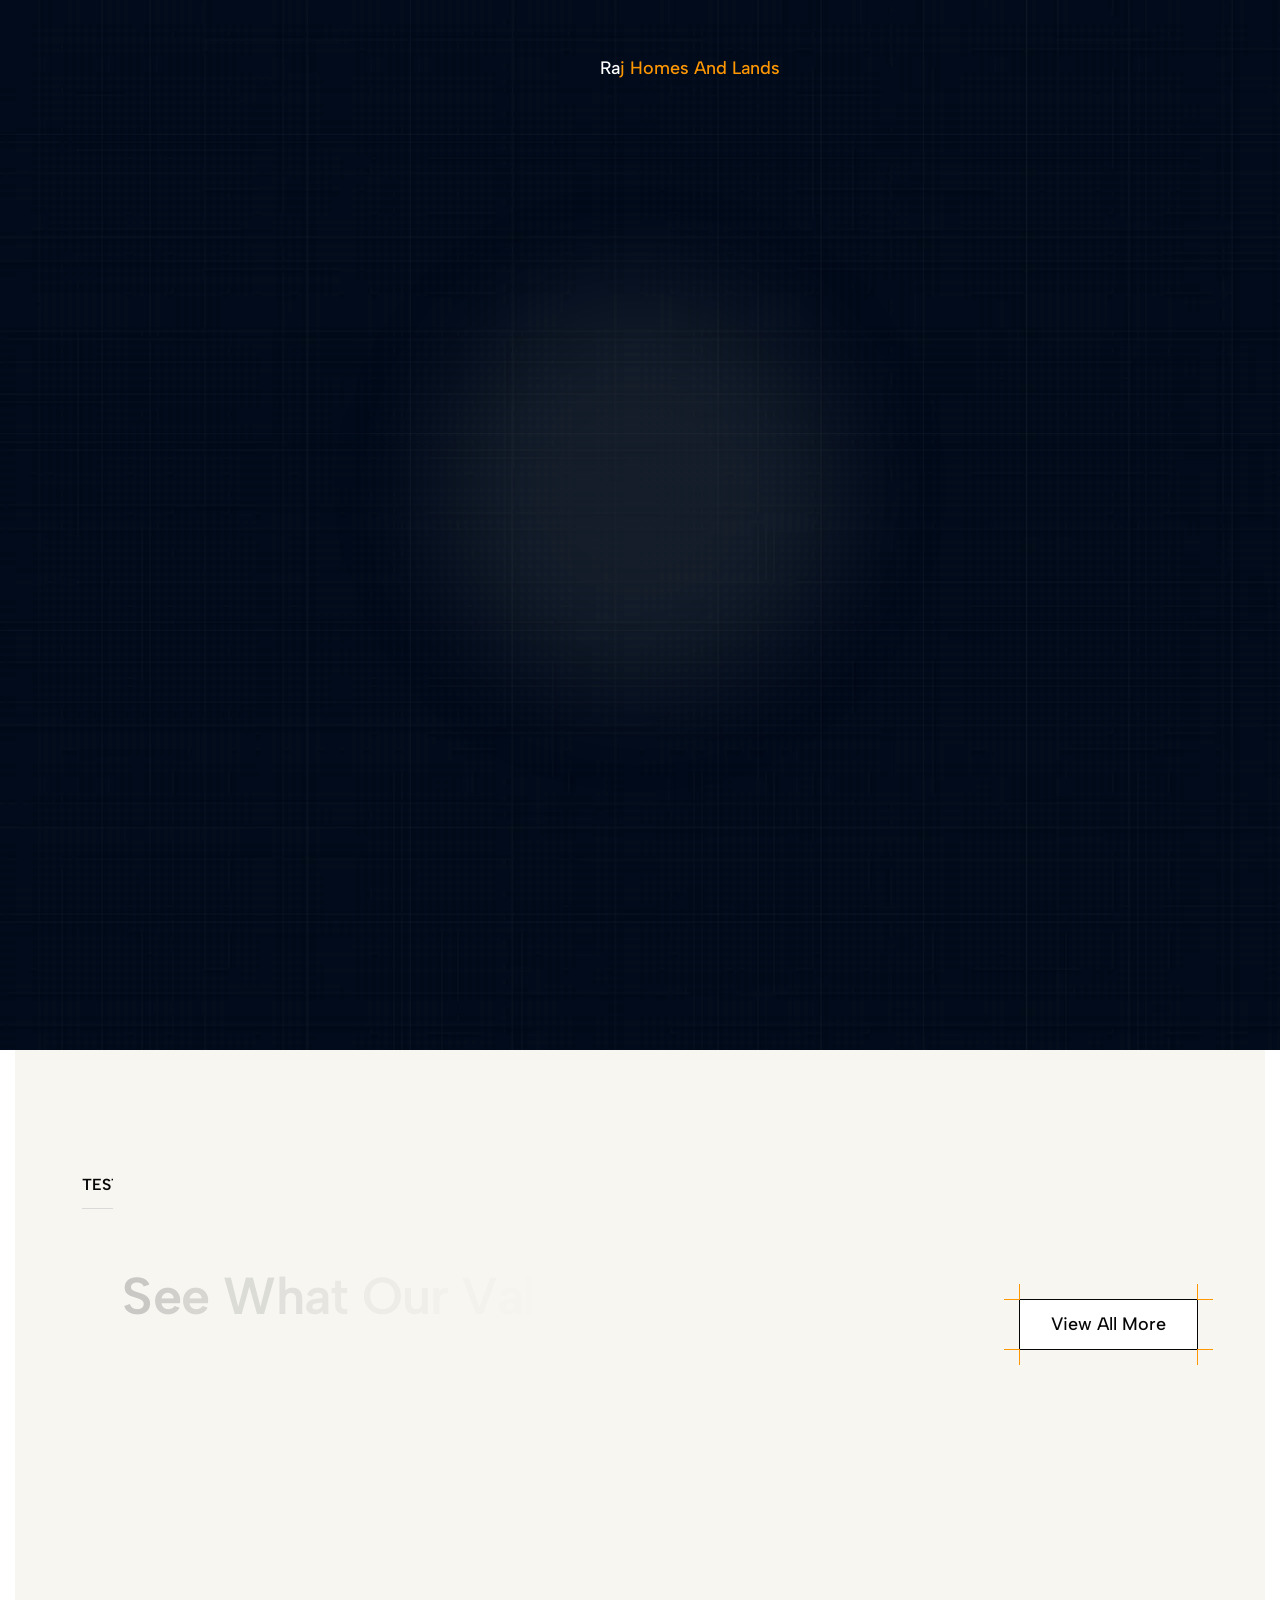
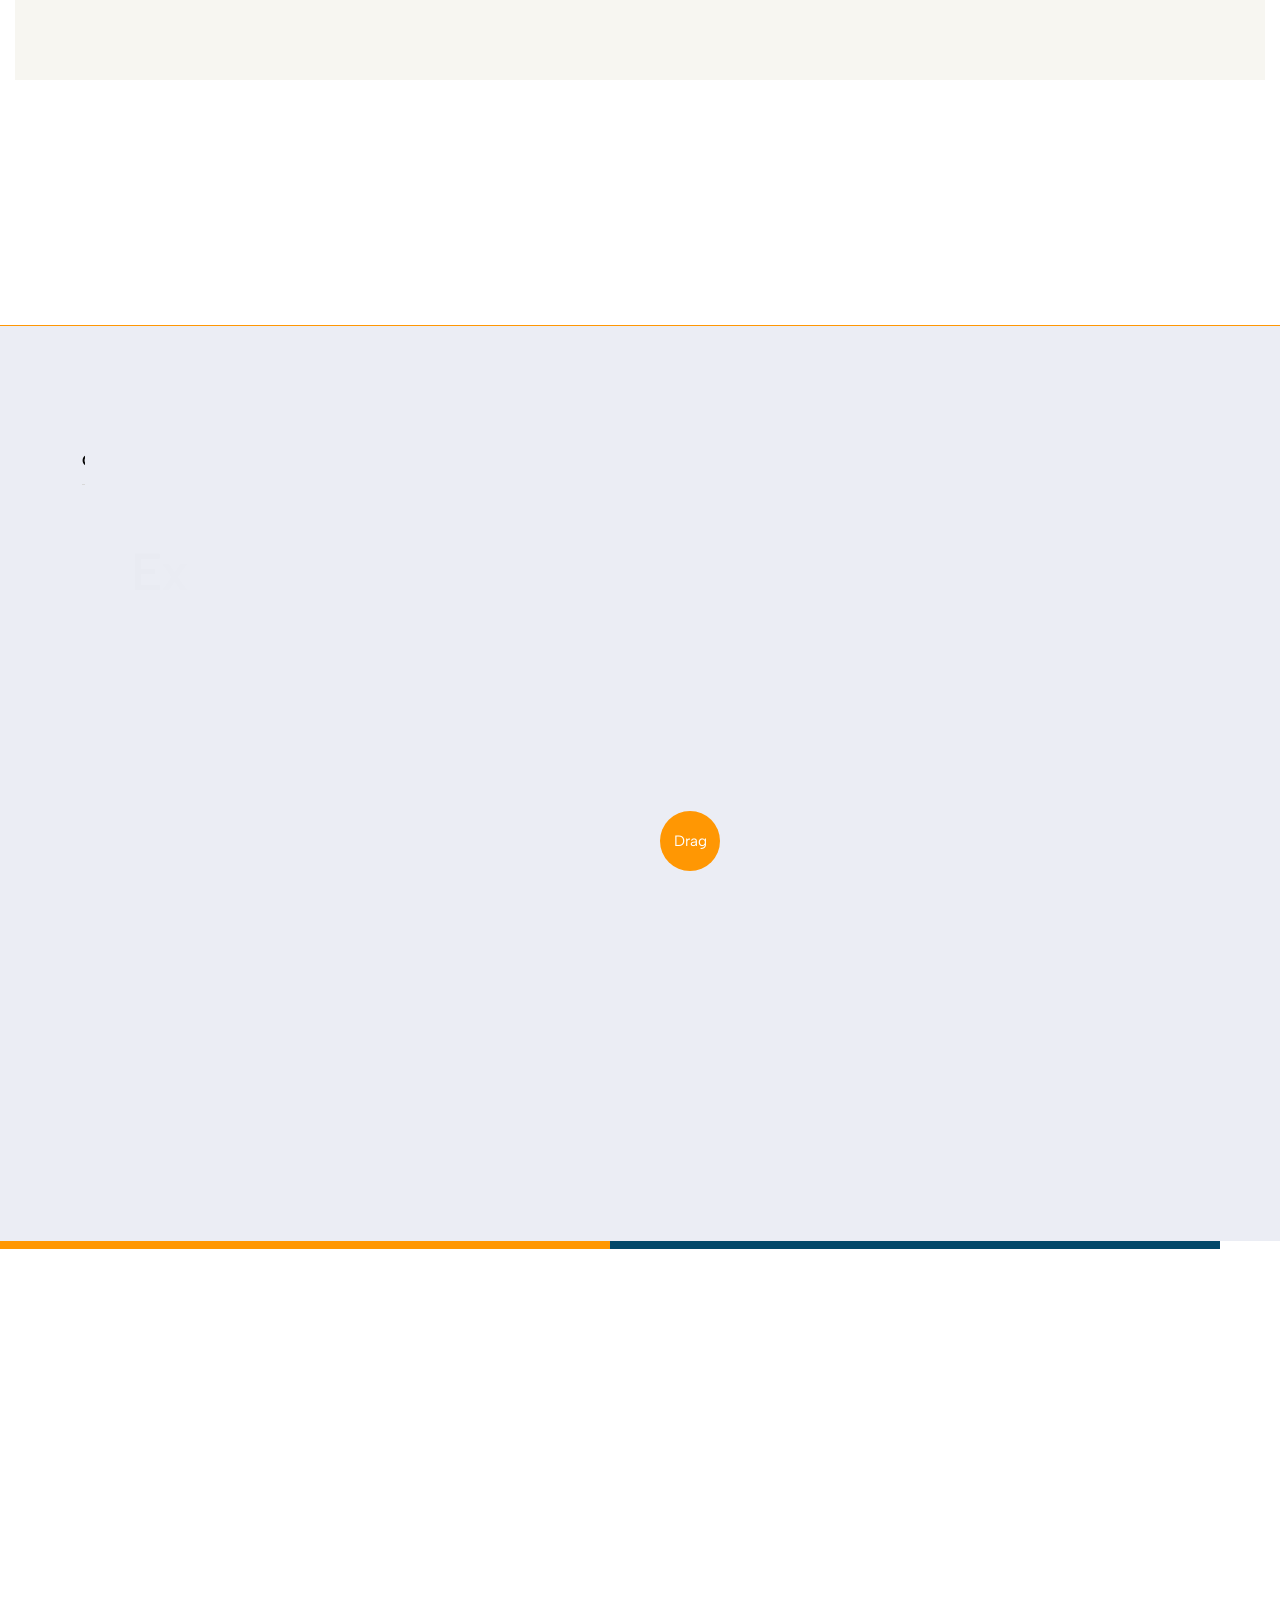
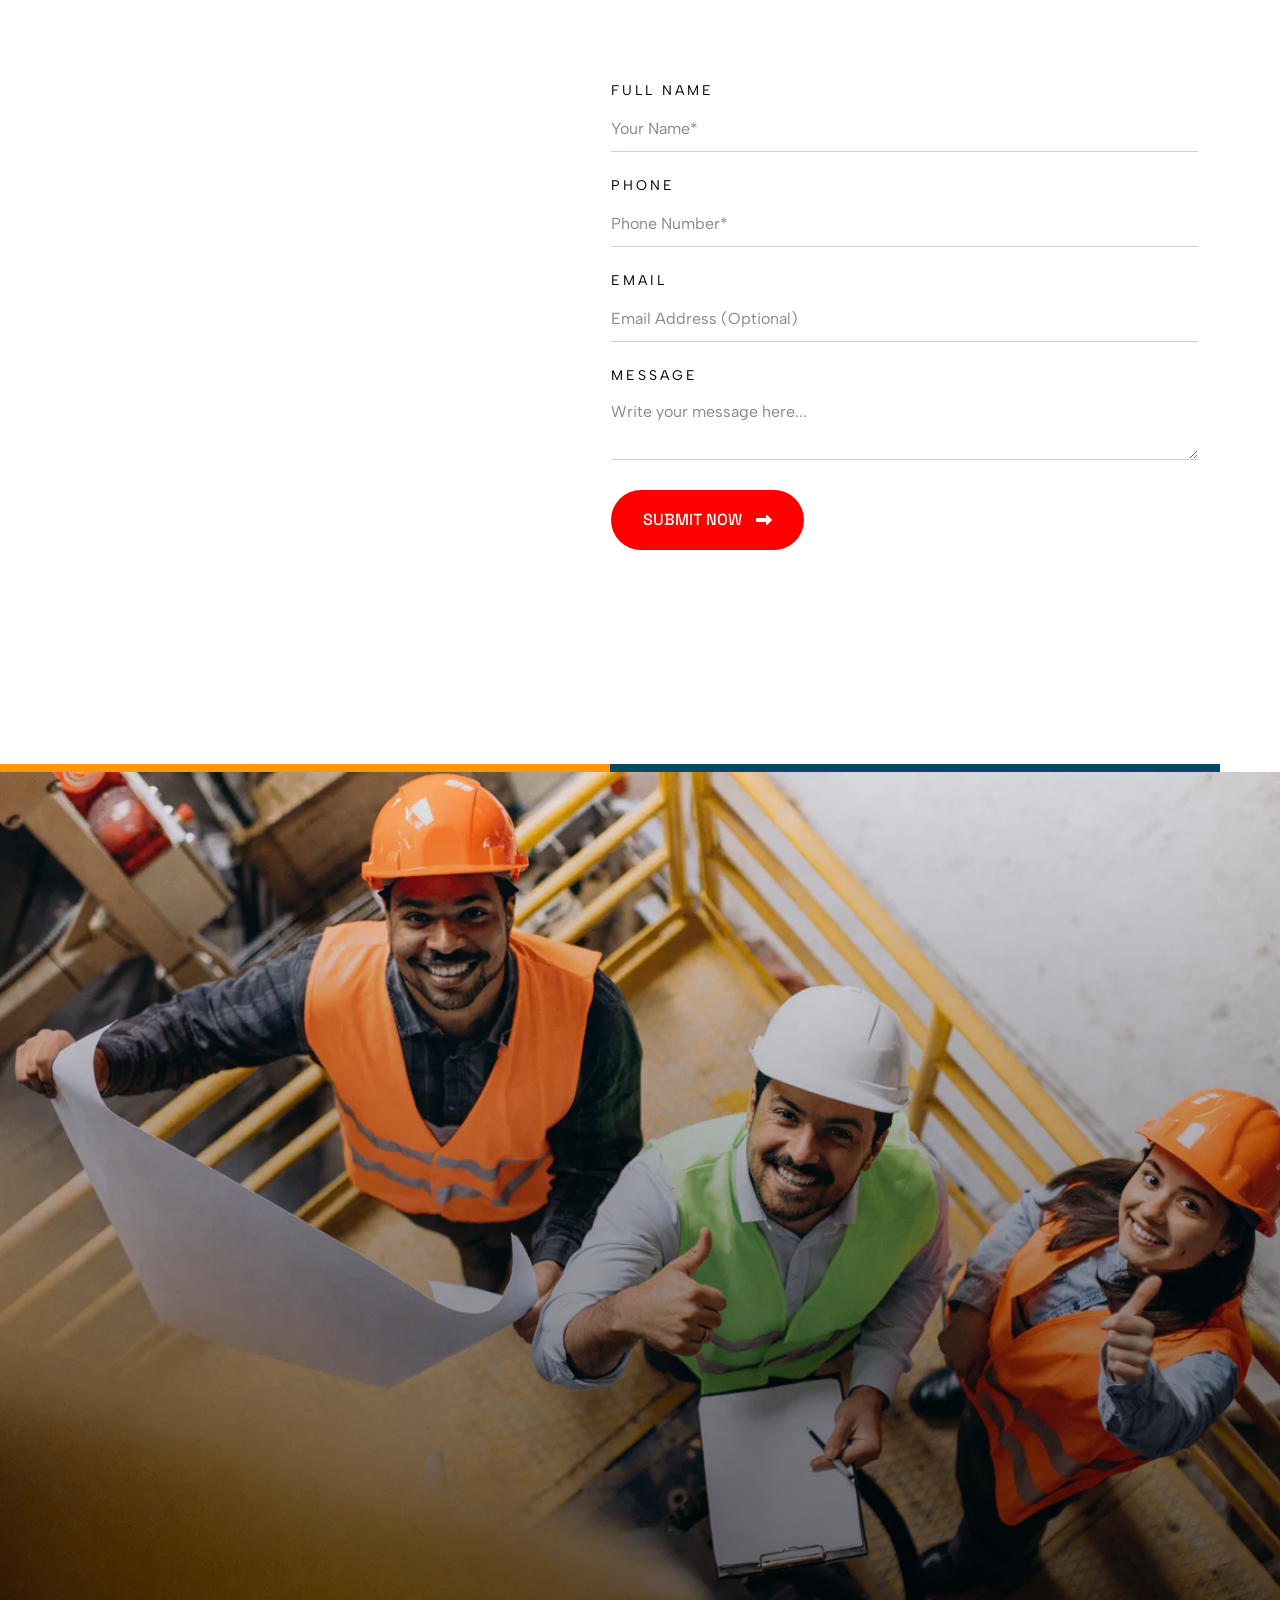
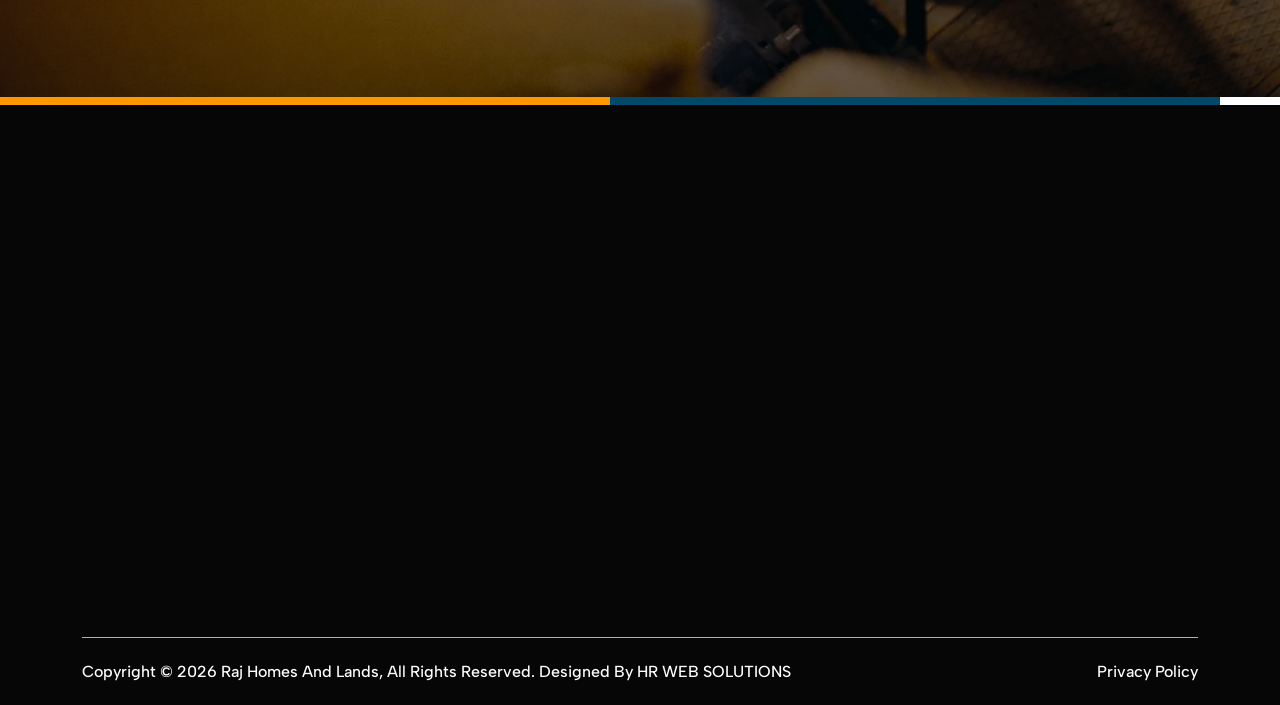
==== commit 39fc6fb8: "Update index.html" ====
--- a/index.html
+++ b/index.html
@@ -1624,7 +1624,7 @@
                 "brandSubTitle":"undefined",
                 "brandImg":"https://www.wati.io/wp-content/uploads/2023/04/Wati-logo.svg",
                 "welcomeText":"Hi there!\nHow can We help you?",
-                "messageText":"Hello, %0ARaj Homes And Lands Constructions,%0AI am interested in your services",
+                "messageText":"Hello, %0ARaj Homes And Lands ,%0AI am interested in your services",
                 "backgroundColor":"#ff9703",
                 "ctaText":"Chat with us",
                 "borderRadius":"25",
